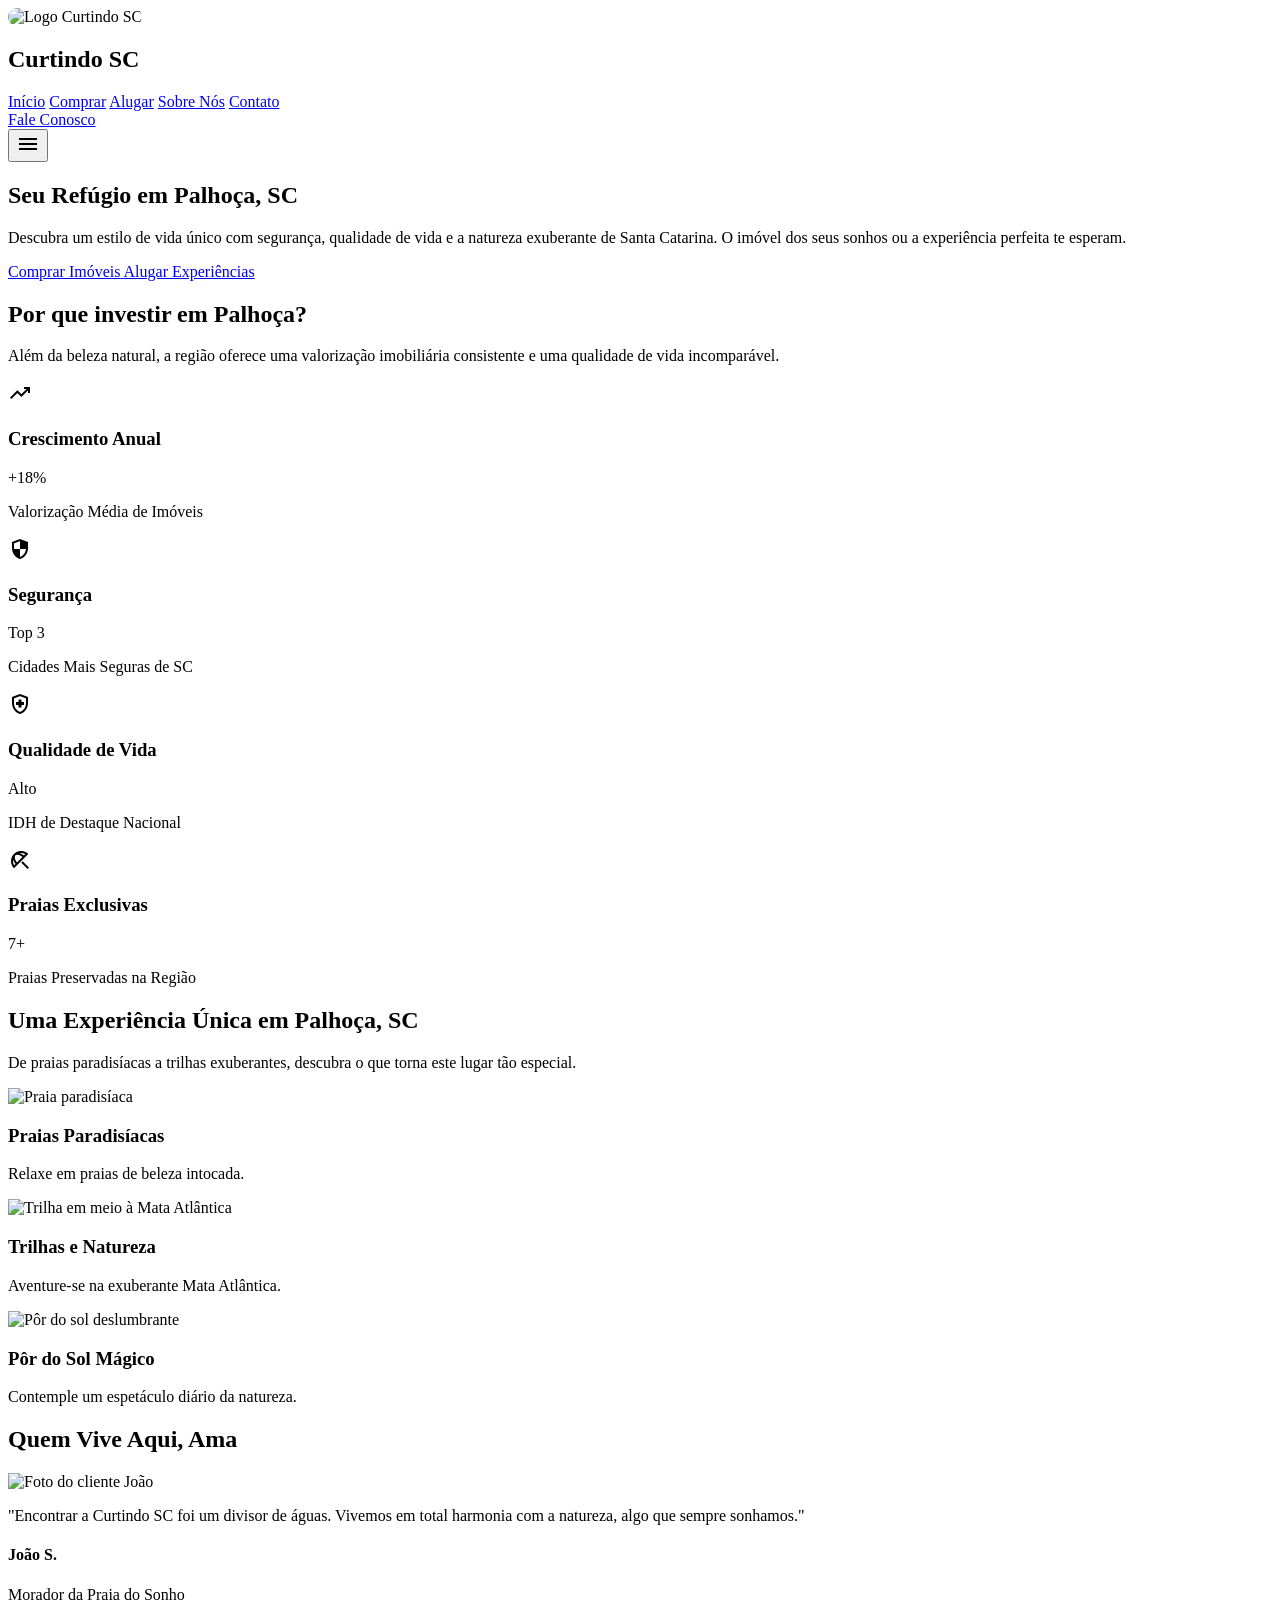
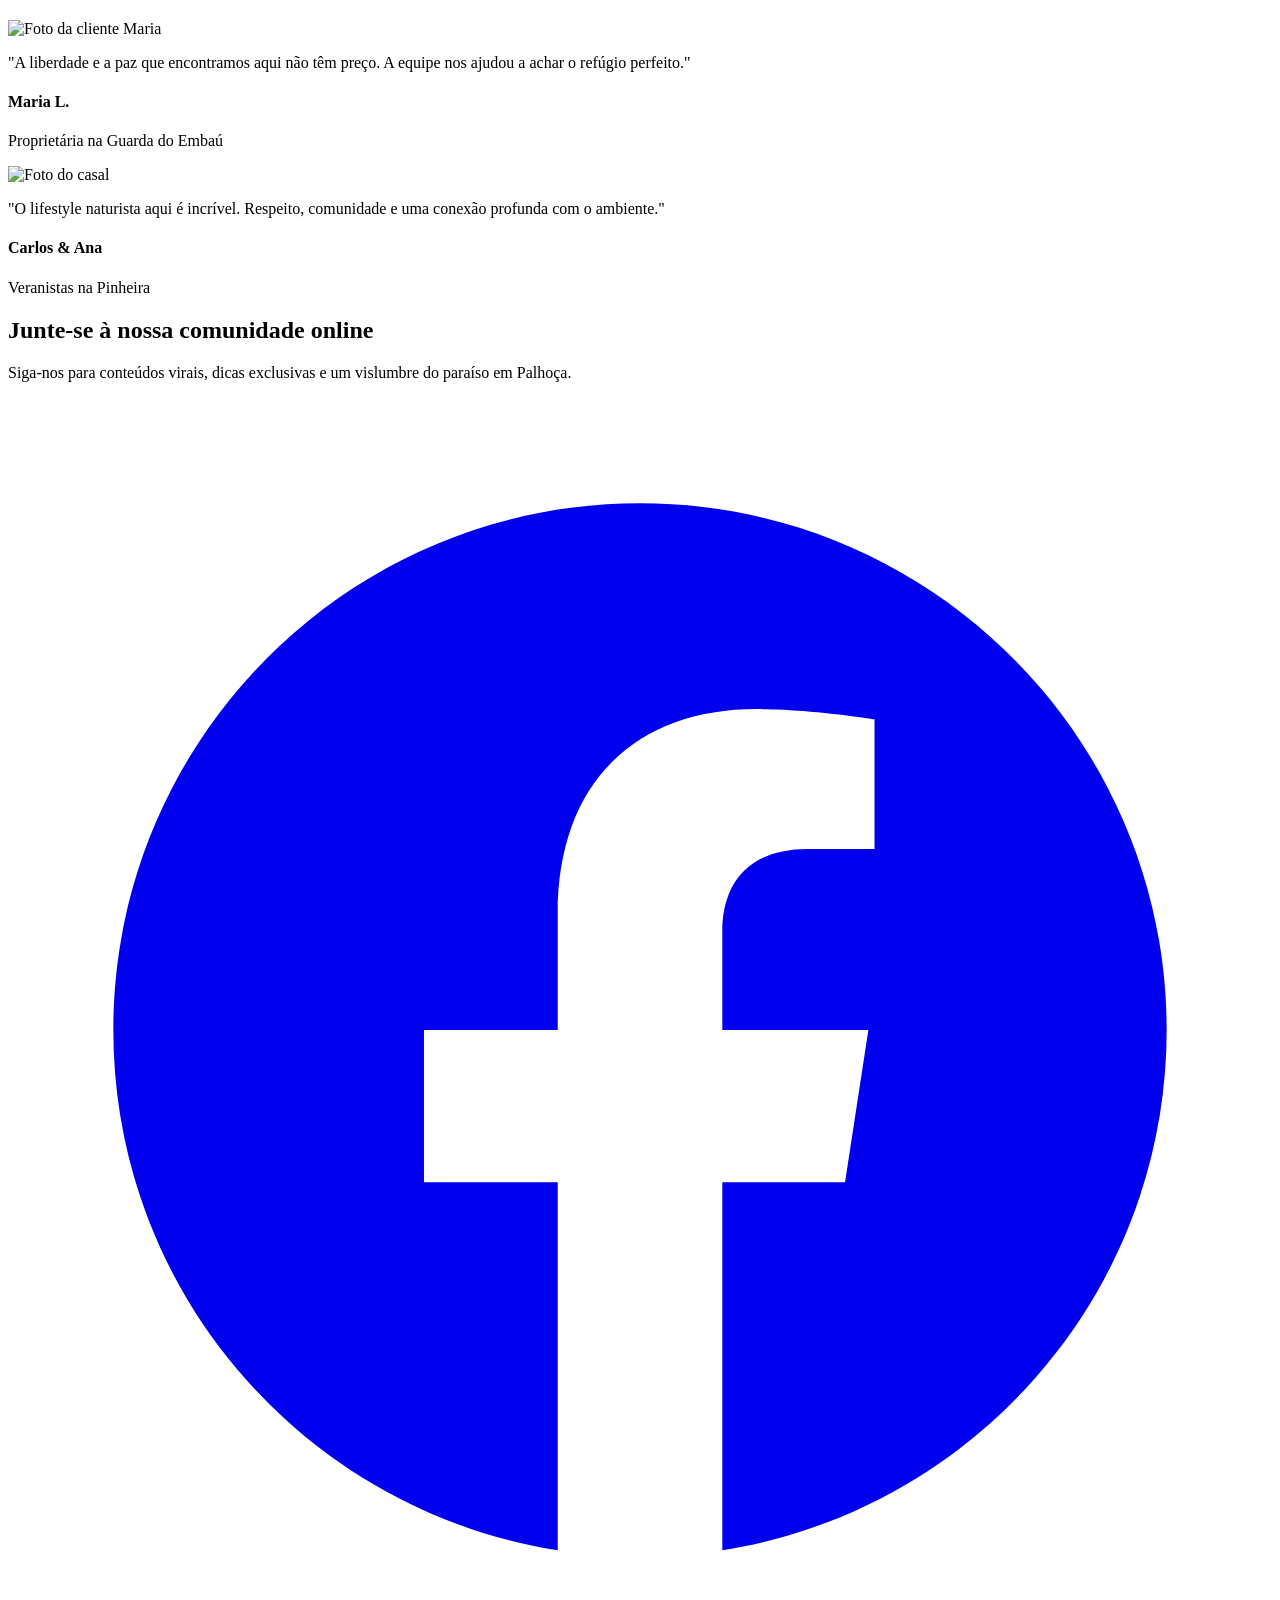
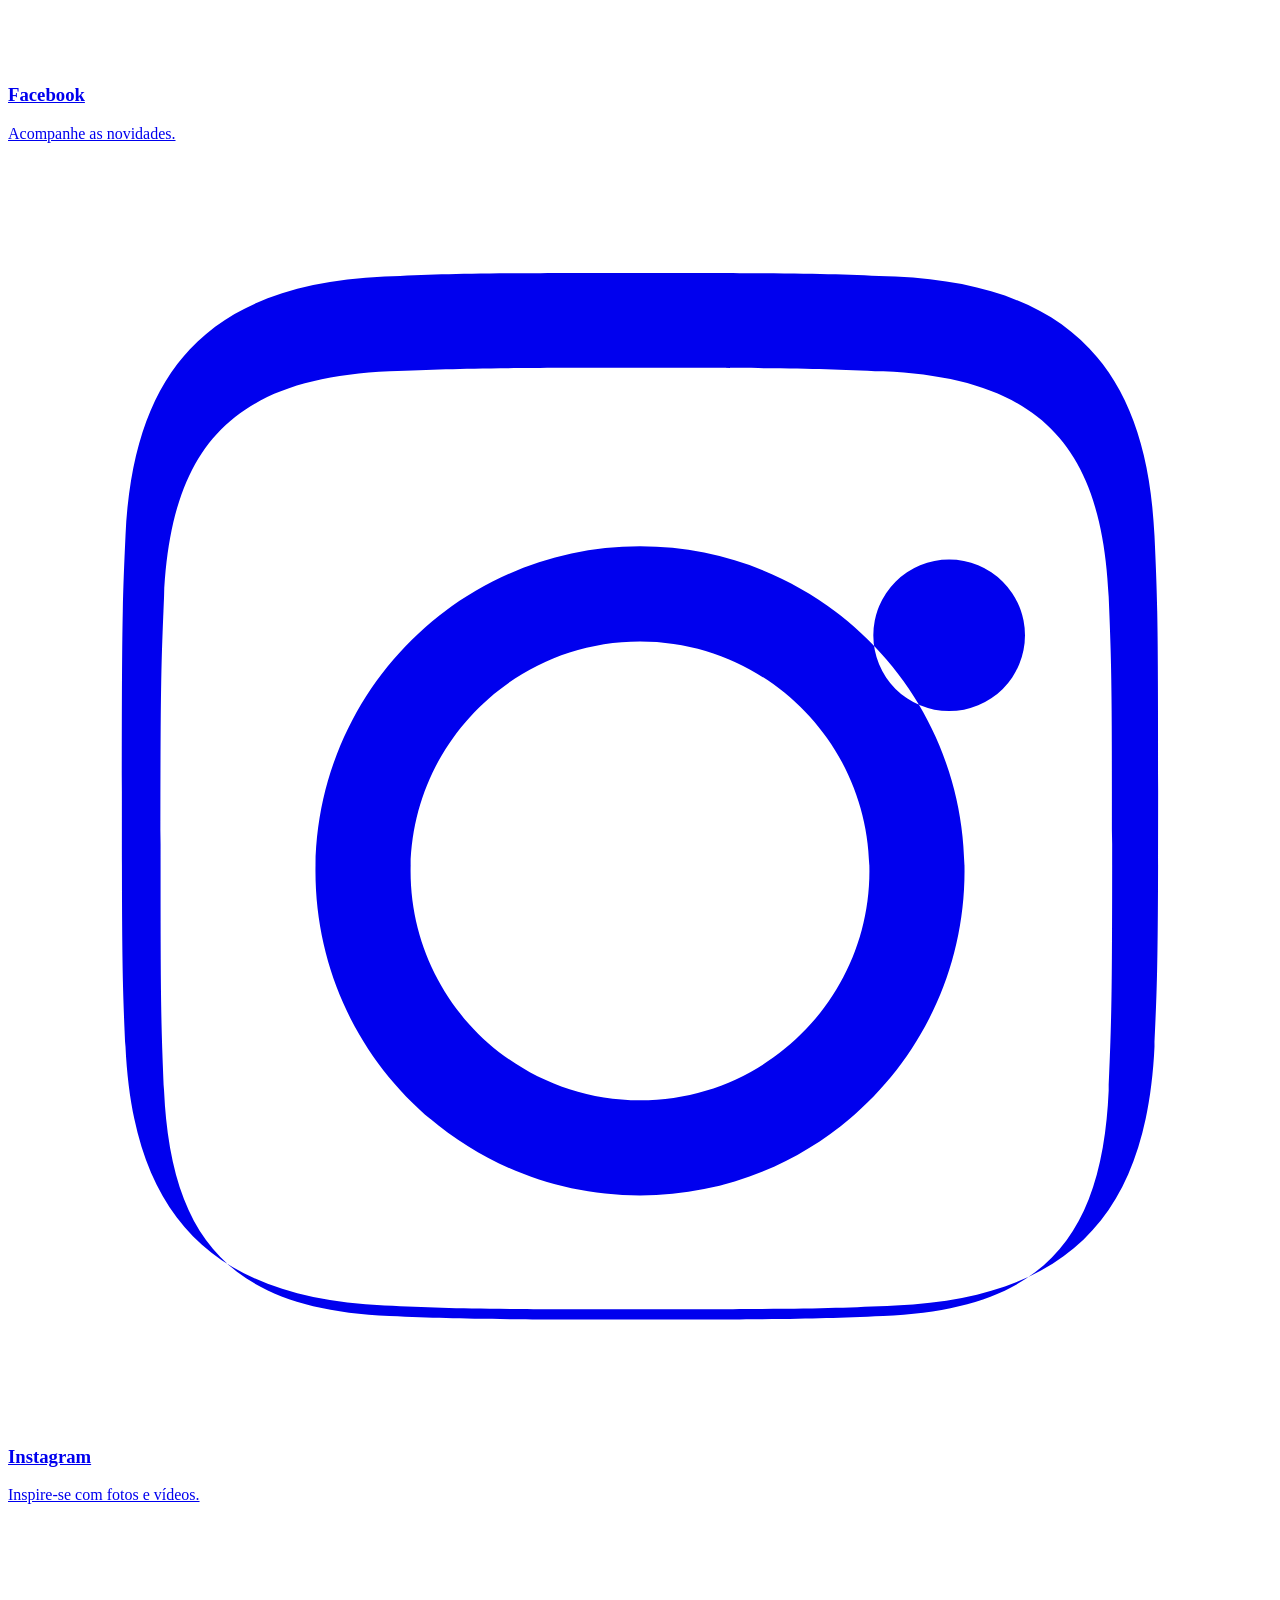
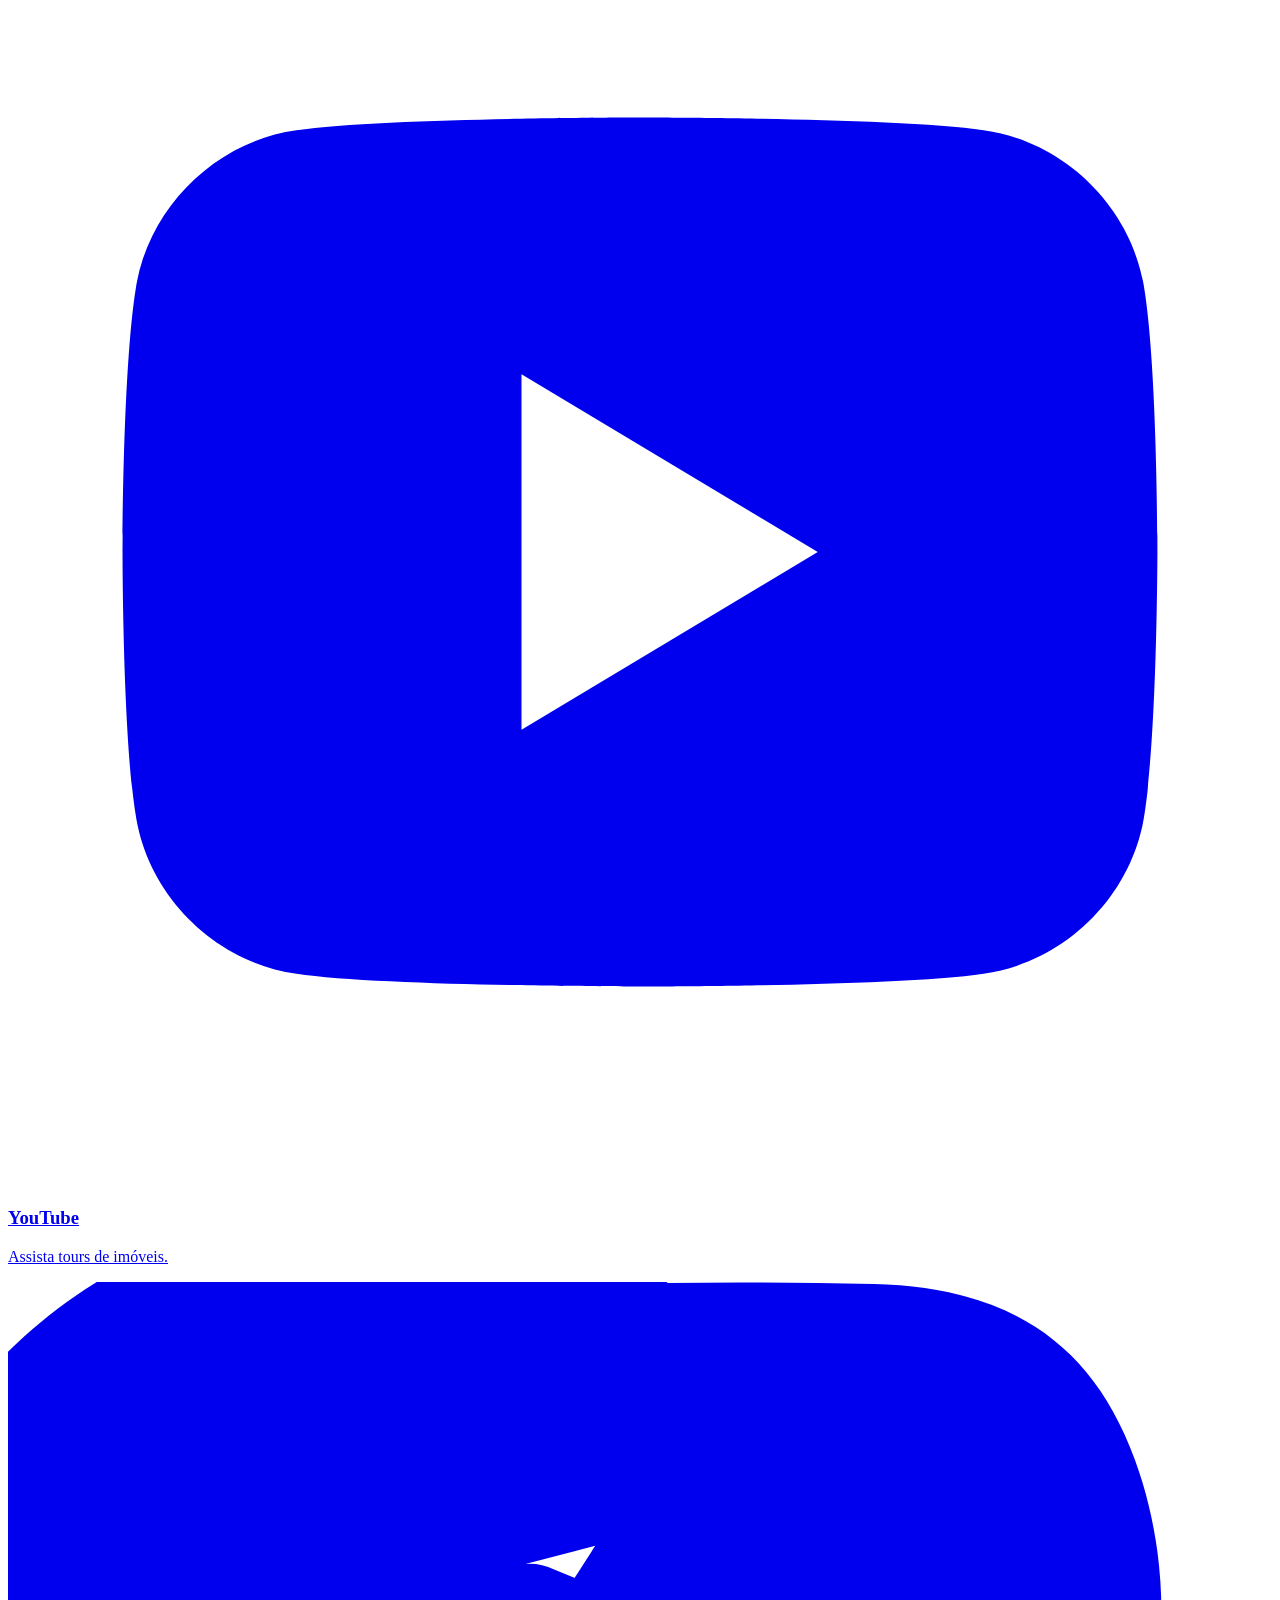
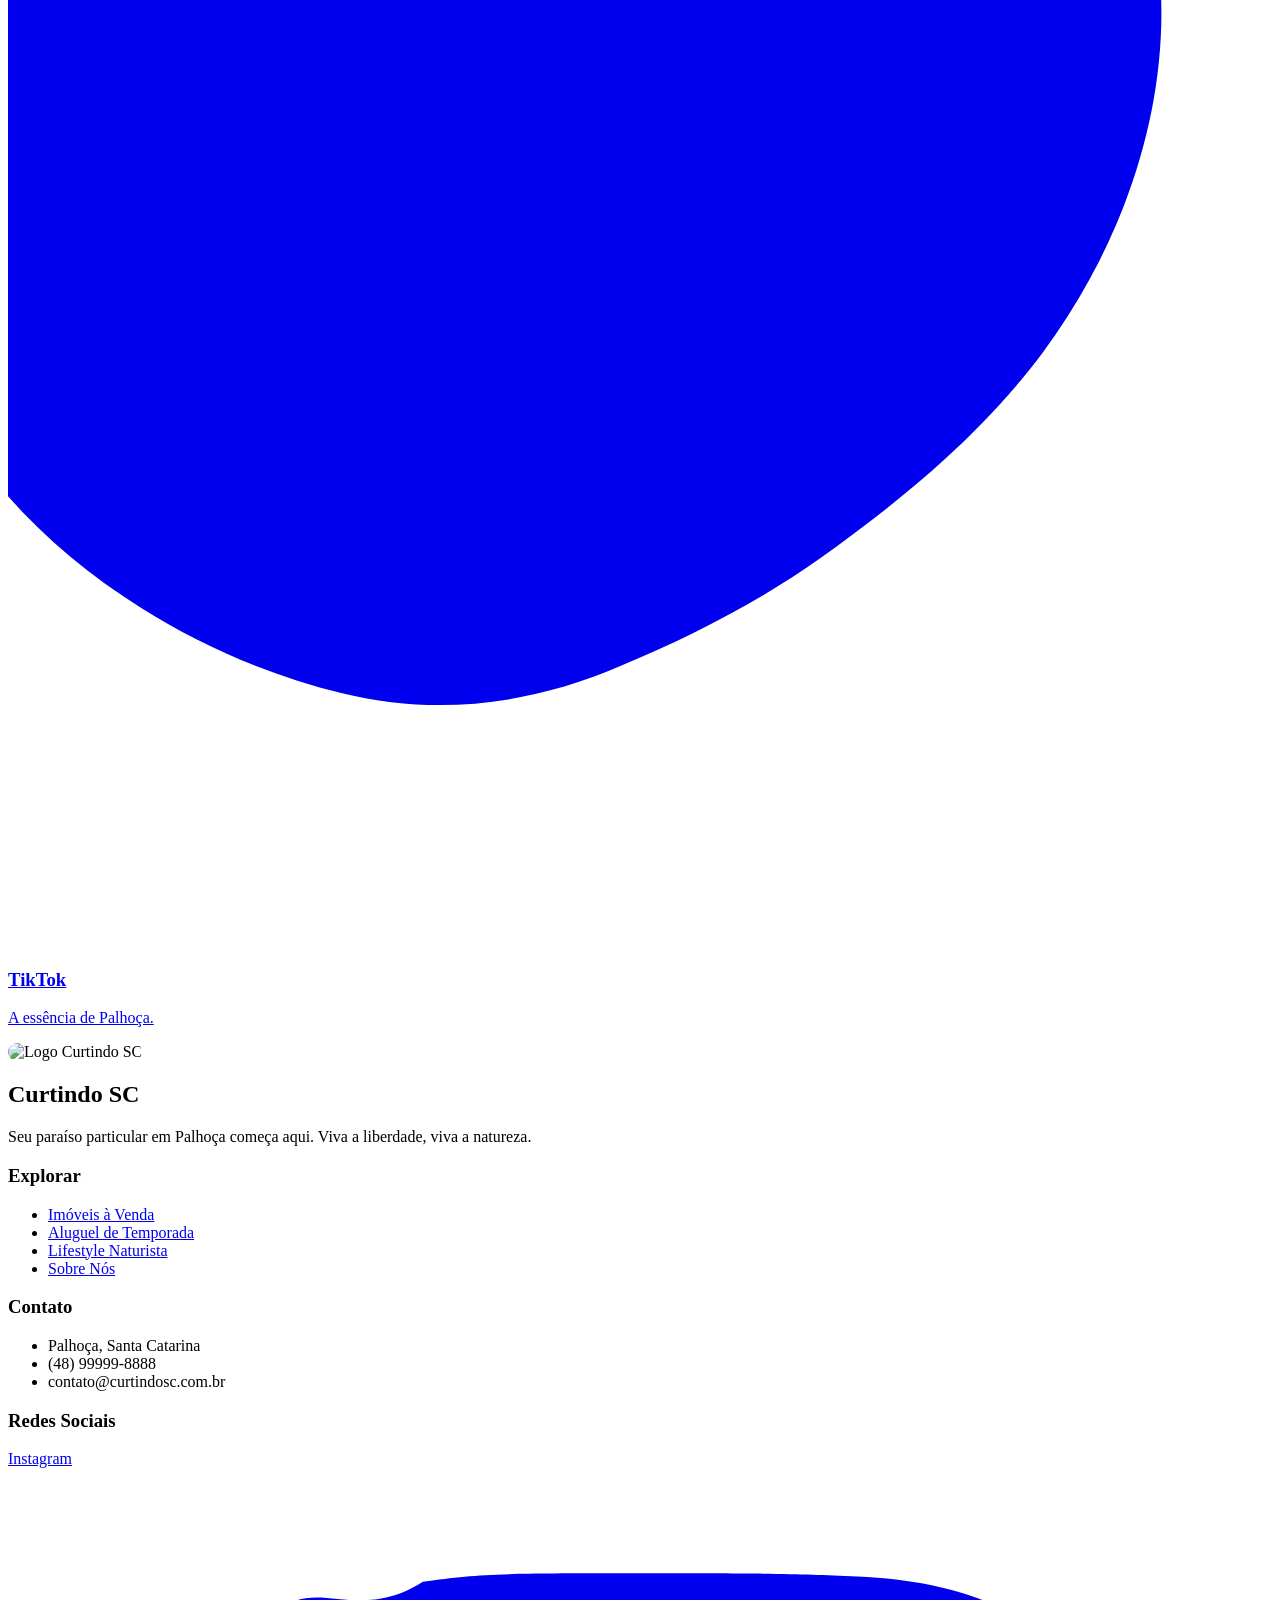
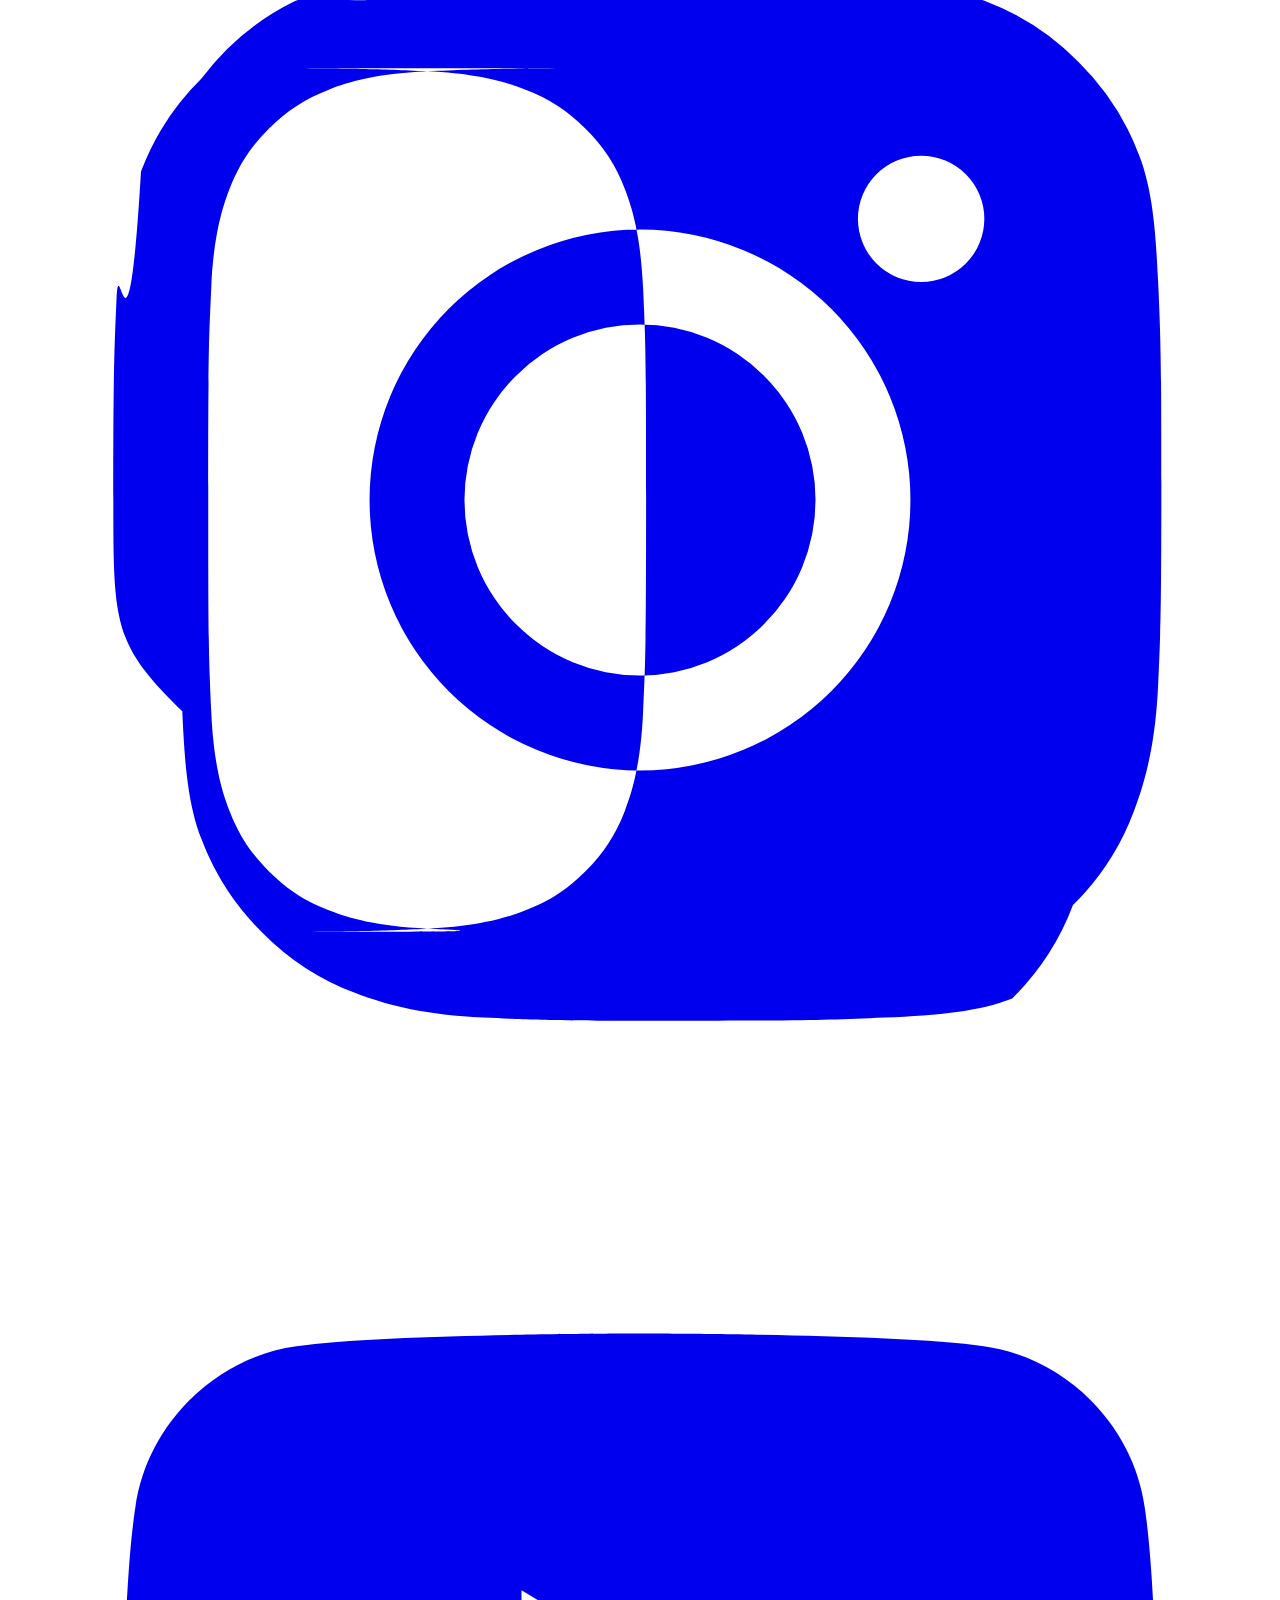
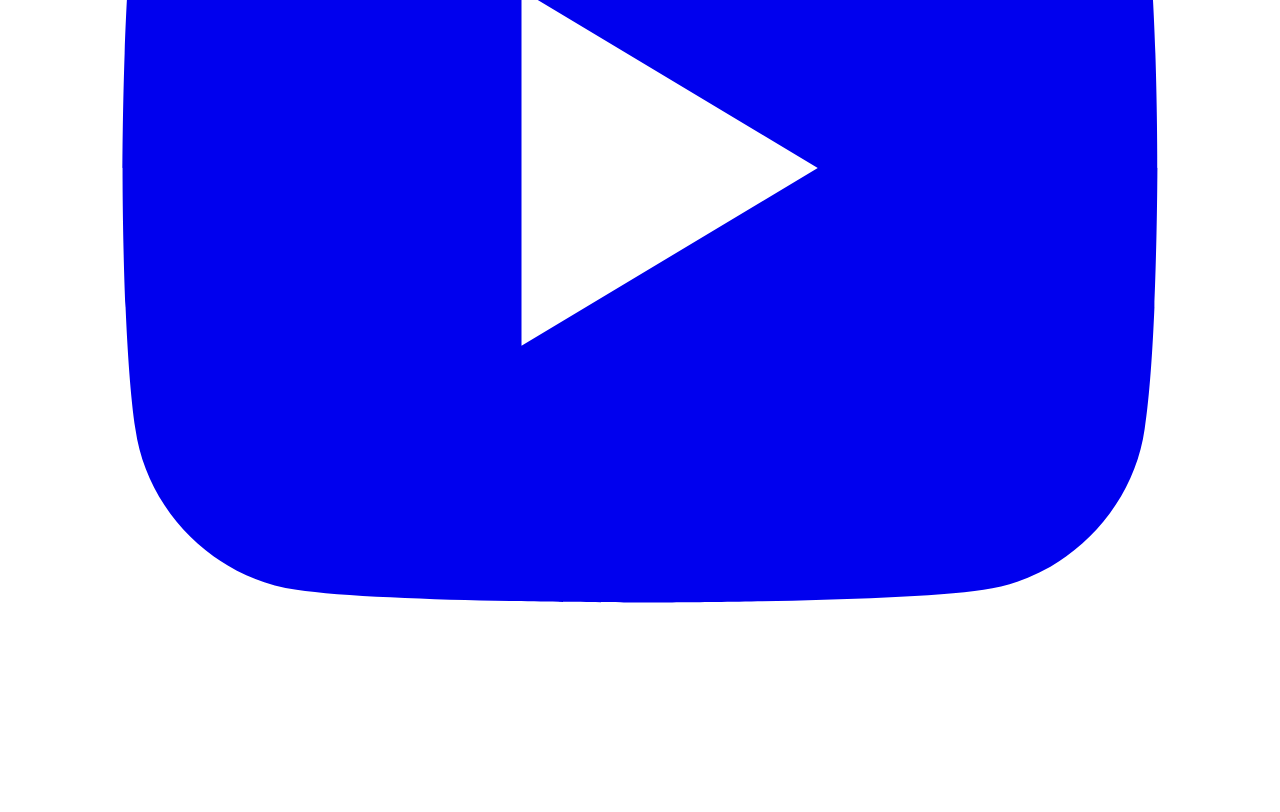
==== index.html @ 53fe6b25 "Update index.html" ====
<!DOCTYPE html>
<html class="light" lang="pt-br">
<head>
<meta charset="utf-8"/>
<meta content="width=device-width, initial-scale=1.0" name="viewport"/>
<title>Curtindo SC Imóveis: Lotes, Terrenos e Casas em Palhoça, SC</title>
<meta name="description" content="Encontre imóveis de alto valor em Palhoça, SC. Lotes e Casas na Praia do Sonho, Guarda do Embaú e Pinheira. Viva o lifestyle de Santa Catarina com segurança e alta valorização.">
<script src="https://cdn.tailwindcss.com?plugins=forms,container-queries"></script>
<link href="https://fonts.googleapis.com" rel="preconnect"/>
<link crossorigin="" href="https://fonts.gstatic.com" rel="preconnect"/>
<link href="https://fonts.googleapis.com/css2?family=Work+Sans:wght@400;500;600;700;800;900&display=swap" rel="stylesheet"/>
<link href="https://fonts.googleapis.com/css2?family=Material+Symbols+Outlined:opsz,wght,FILL,GRAD@20..48,100..700,0..1,-50..200" rel="stylesheet"/>
<script id="tailwind-config">
    tailwind.config = {
      darkMode: "class",
      theme: {
        extend: {
          colors: {
            "primary": "#1BAEBD", /* COR CIANO PADRONIZADA */
            "background-light": "#f6f7f8",
            "background-dark": "#101922",
            "secondary": "#003366", 
            "accent": "#FF7F50",
            "sand": { DEFAULT: "#f5f3f0", dark: "#e8e0d5" }
          },
          fontFamily: {
            "display": ["Work Sans"],
            "body": ["Lato", "sans-serif"]
          },
          borderRadius: {"DEFAULT": "0.5rem", "lg": "0.75rem", "xl": "1rem", "full": "9999px"},
        },
      },
    }
  </script>
<style>
    .material-symbols-outlined { font-variation-settings: 'FILL' 0, 'wght' 400, 'GRAD' 0, 'opsz' 24; }
    .logo-img { height: 40px; width: auto; border-radius: 9999px; object-fit: cover; }
    
    /* Estilo para o iframe de vídeo no Hero */
    .hero-video-container {
        position: absolute;
        top: 0; left: 0; width: 100%; height: 100%; overflow: hidden;
    }
    .hero-video-container iframe {
        width: 100%; height: 100%; min-width: 100%; min-height: 100%;
        position: absolute; top: 50%; left: 50%; transform: translate(-50%, -50%);
        pointer-events: none; /* Impede interação com o vídeo de fundo */
    }
</style>
</head>
<body class="bg-background-light dark:bg-background-dark font-display text-gray-800 dark:text-gray-200">
<div class="relative flex min-h-screen w-full flex-col group/design-root overflow-x-hidden">
<div class="layout-container flex h-full grow flex-col">

<header class="sticky top-0 z-50 w-full bg-background-light/80 dark:bg-background-dark/80 backdrop-blur-sm border-b border-gray-200 dark:border-gray-800">
    <div class="max-w-7xl mx-auto px-4 sm:px-6 lg:px-8">
        <div class="flex items-center justify-between whitespace-nowrap h-16">
            <div class="flex items-center gap-4 text-gray-800 dark:text-gray-100">
                <img src="https://media.bio.site/sites/15fc0509-6c95-4782-9a79-fe69fe78ce69/ynmDRuF5gGpEBfxkyNUumk.png" alt="Logo Curtindo SC" class="logo-img">
                <h2 class="text-xl font-bold leading-tight tracking-[-0.015em] text-gray-900 dark:text-white">Curtindo SC</h2>
            </div>
            <div class="hidden md:flex flex-1 justify-end gap-8">
                <nav class="flex items-center gap-9">
                    <a class="font-display text-sm font-bold leading-normal text-primary" href="index.html">Início</a>
                    
                    <a class="text-gray-600 dark:text-gray-300 hover:text-primary dark:hover:text-primary text-sm font-medium leading-normal transition-colors" href="imoveis_venda.html">Comprar</a>
                    <a class="text-gray-600 dark:text-gray-300 hover:text-primary dark:hover:text-primary text-sm font-medium leading-normal transition-colors" href="imoveis_aluguel.html">Alugar</a>
                    
                    <a class="text-gray-600 dark:text-gray-300 hover:text-primary dark:hover:text-primary text-sm font-medium leading-normal transition-colors" href="sobre_nos.html">Sobre Nós</a>
                    <a class="text-gray-600 dark:text-gray-300 hover:text-primary dark:hover:text-primary text-sm font-medium leading-normal transition-colors" href="contato.html">Contato</a>
                </nav>
                <a class="flex min-w-[84px] max-w-[480px] cursor-pointer items-center justify-center overflow-hidden rounded-lg h-10 px-4 bg-primary text-white text-sm font-bold leading-normal tracking-[0.015em] hover:bg-primary/90 transition-colors" href="https://wa.me/5548999998888" target="_blank">
                    <span class="truncate">Fale Conosco</span>
                </a>
            </div>
            <button class="md:hidden text-gray-800 dark:text-gray-100">
                <span class="material-symbols-outlined text-2xl">menu</span>
            </button>
        </div>
    </div>
</header>

<main class="flex-1">
    <section class="relative h-[60vh] md:h-[80vh] w-full overflow-hidden">
        <div class="hero-video-container">
             <iframe src="https://www.youtube.com/embed/eOUHyz-mXKU?autoplay=1&mute=1&loop=1&playlist=eOUHyz-mXKU&controls=0&modestbranding=1&showinfo=0&rel=0&iv_load_policy=3" 
                title="Vídeo de fundo - Praia de Palhoça" 
                frameborder="0" 
                allow="autoplay; encrypted-media; gyroscope;" 
                allowfullscreen>
            </iframe>
        </div>
        
        <div class="absolute inset-0 bg-black/50"></div>
        <div class="relative z-10 flex flex-col items-center justify-center h-full text-center text-white px-4">
            <h1 class="text-4xl md:text-6xl font-black leading-tight tracking-tight drop-shadow-lg">Seu Refúgio em Palhoça, SC</h1>
            <p class="mt-4 max-w-2xl text-lg md:text-xl font-light drop-shadow-md">Descubra um estilo de vida único com segurança, qualidade de vida e a natureza exuberante de Santa Catarina. O imóvel dos seus sonhos ou a experiência perfeita te esperam.</p>
            <div class="mt-8 flex flex-col sm:flex-row gap-4">
                <a class="flex min-w-[84px] max-w-[480px] cursor-pointer items-center justify-center overflow-hidden rounded-lg h-12 px-6 bg-primary text-white text-base font-bold leading-normal tracking-[0.015em] hover:bg-primary/90 transition-colors shadow-lg" href="imoveis_venda.html">
                    <span class="truncate">Comprar Imóveis</span>
                </a>
                <a class="flex min-w-[84px] max-w-[480px] cursor-pointer items-center justify-center overflow-hidden rounded-lg h-12 px-6 bg-white/20 text-white text-base font-bold leading-normal tracking-[0.015em] backdrop-blur-sm border border-white/30 hover:bg-white/30 transition-colors shadow-lg" href="imoveis_aluguel.html">
                    <span class="truncate">Alugar Experiências</span>
                </a>
            </div>
        </div>
    </section>

    <section class="w-full bg-white dark:bg-gray-800 py-12 lg:py-20">
        <div class="max-w-7xl mx-auto px-4 sm:px-6 lg:px-8">
            <div class="text-center">
                <h2 class="text-3xl font-bold tracking-tight text-gray-900 dark:text-white sm:text-4xl">Por que investir em Palhoça?</h2>
                <p class="mt-4 max-w-3xl mx-auto text-lg leading-8 text-gray-600 dark:text-gray-300">Além da beleza natural, a região oferece uma valorização imobiliária consistente e uma qualidade de vida incomparável.</p>
            </div>
            <div class="mt-12 grid grid-cols-1 md:grid-cols-2 lg:grid-cols-4 gap-8">
                <div class="flex flex-col items-center text-center p-6 bg-background-light dark:bg-background-dark rounded-xl shadow-lg border-b-4 border-primary">
                    <span class="material-symbols-outlined text-5xl text-primary mb-4">trending_up</span>
                    <h3 class="text-xl font-bold text-gray-900 dark:text-white">Crescimento Anual</h3>
                    <p class="mt-2 text-3xl font-black text-primary">+18%</p>
                    <p class="mt-1 text-gray-600 dark:text-gray-300 text-sm">Valorização Média de Imóveis</p>
                </div>
                <div class="flex flex-col items-center text-center p-6 bg-background-light dark:bg-background-dark rounded-xl shadow-lg border-b-4 border-primary">
                    <span class="material-symbols-outlined text-5xl text-primary mb-4">security</span>
                    <h3 class="text-xl font-bold text-gray-900 dark:text-white">Segurança</h3>
                    <p class="mt-2 text-3xl font-black text-primary">Top 3</p>
                    <p class="mt-1 text-gray-600 dark:text-gray-300 text-sm">Cidades Mais Seguras de SC</p>
                </div>
                <div class="flex flex-col items-center text-center p-6 bg-background-light dark:bg-background-dark rounded-xl shadow-lg border-b-4 border-primary">
                    <span class="material-symbols-outlined text-5xl text-primary mb-4">health_and_safety</span>
                    <h3 class="text-xl font-bold text-gray-900 dark:text-white">Qualidade de Vida</h3>
                    <p class="mt-2 text-3xl font-black text-primary">Alto</p>
                    <p class="mt-1 text-gray-600 dark:text-gray-300 text-sm">IDH de Destaque Nacional</p>
                </div>
                <div class="flex flex-col items-center text-center p-6 bg-background-light dark:bg-background-dark rounded-xl shadow-lg border-b-4 border-primary">
                    <span class="material-symbols-outlined text-5xl text-primary mb-4">beach_access</span>
                    <h3 class="text-xl font-bold text-gray-900 dark:text-white">Praias Exclusivas</h3>
                    <p class="mt-2 text-3xl font-black text-primary">7+</p>
                    <p class="mt-1 text-gray-600 dark:text-gray-300 text-sm">Praias Preservadas na Região</p>
                </div>
            </div>
        </div>
    </section>

    <section class="w-full max-w-7xl mx-auto py-12 lg:py-20 px-4 sm:px-6 lg:px-8">
        <h2 class="text-gray-900 dark:text-white text-3xl font-bold leading-tight tracking-[-0.015em] text-center">Uma Experiência Única em Palhoça, SC</h2>
        <p class="mt-4 max-w-3xl mx-auto text-center text-gray-600 dark:text-gray-300 text-lg">De praias paradisíacas a trilhas exuberantes, descubra o que torna este lugar tão especial.</p>
        <div class="mt-12 grid grid-cols-1 md:grid-cols-2 lg:grid-cols-3 gap-6">
            <div class="group relative overflow-hidden rounded-xl shadow-lg cursor-pointer">
                <img alt="Praia paradisíaca" class="h-80 w-full object-cover transition-transform duration-500 group-hover:scale-110" src="https://belaturismo.com/wp-content/uploads/2016/07/guarda.jpg"/>
                <div class="absolute inset-0 bg-gradient-to-t from-black/70 to-transparent"></div>
                <div class="absolute bottom-0 left-0 p-6">
                    <h3 class="text-2xl font-bold text-white">Praias Paradisíacas</h3>
                    <p class="mt-1 text-white/90">Relaxe em praias de beleza intocada.</p>
                </div>
            </div>
            <div class="group relative overflow-hidden rounded-xl shadow-lg cursor-pointer">
                <img alt="Trilha em meio à Mata Atlântica" class="h-80 w-full object-cover transition-transform duration-500 group-hover:scale-110" src="https://tripulantestravel.com/wp-content/uploads/2019/03/DSC0509-1024x682.jpg"/>
                <div class="absolute inset-0 bg-gradient-to-t from-black/70 to-transparent"></div>
                <div class="absolute bottom-0 left-0 p-6">
                    <h3 class="text-2xl font-bold text-white">Trilhas e Natureza</h3>
                    <p class="mt-1 text-white/90">Aventure-se na exuberante Mata Atlântica.</p>
                </div>
            </div>
            <div class="group relative overflow-hidden rounded-xl shadow-lg cursor-pointer">
                <img alt="Pôr do sol deslumbrante" class="h-80 w-full object-cover transition-transform duration-500 group-hover:scale-110" src="https://www.guiaviagensbrasil.com/imagens/barcos-praia-guarda-do-embau-palhoca-sc.jpg"/>
                <div class="absolute inset-0 bg-gradient-to-t from-black/70 to-transparent"></div>
                <div class="absolute bottom-0 left-0 p-6">
                    <h3 class="text-2xl font-bold text-white">Pôr do Sol Mágico</h3>
                    <p class="mt-1 text-white/90">Contemple um espetáculo diário da natureza.</p>
                </div>
            </div>
        </div>
    </section>

    <section class="w-full bg-background-light dark:bg-background-dark py-12 lg:py-20">
        <div class="max-w-7xl mx-auto px-4 sm:px-6 lg:px-8">
            <h2 class="text-gray-900 dark:text-white text-3xl font-bold text-center mb-12">Quem Vive Aqui, Ama</h2>
            <div class="grid grid-cols-1 md:grid-cols-2 lg:grid-cols-3 gap-8">
                <div class="flex flex-col items-center text-center p-6 bg-white dark:bg-gray-800 rounded-xl shadow-sm hover:shadow-md transition-shadow">
                    <img alt="Foto do cliente João" class="h-20 w-20 rounded-full object-cover mb-4 ring-2 ring-primary" src="https://randomuser.me/api/portraits/men/32.jpg"/>
                    <p class="text-gray-600 dark:text-gray-300 italic mb-4">"Encontrar a Curtindo SC foi um divisor de águas. Vivemos em total harmonia com a natureza, algo que sempre sonhamos."</p>
                    <h4 class="font-bold text-gray-800 dark:text-gray-100">João S.</h4>
                    <p class="text-sm text-gray-500 dark:text-gray-400">Morador da Praia do Sonho</p>
                </div>
                <div class="flex flex-col items-center text-center p-6 bg-white dark:bg-gray-800 rounded-xl shadow-sm hover:shadow-md transition-shadow">
                    <img alt="Foto da cliente Maria" class="h-20 w-20 rounded-full object-cover mb-4 ring-2 ring-primary" src="https://randomuser.me/api/portraits/women/44.jpg"/>
                    <p class="text-gray-600 dark:text-gray-300 italic mb-4">"A liberdade e a paz que encontramos aqui não têm preço. A equipe nos ajudou a achar o refúgio perfeito."</p>
                    <h4 class="font-bold text-gray-800 dark:text-gray-100">Maria L.</h4>
                    <p class="text-sm text-gray-500 dark:text-gray-400">Proprietária na Guarda do Embaú</p>
                </div>
                <div class="flex flex-col items-center text-center p-6 bg-white dark:bg-gray-800 rounded-xl shadow-sm hover:shadow-md transition-shadow">
                    <img alt="Foto do casal" class="h-20 w-20 rounded-full object-cover mb-4 ring-2 ring-primary" src="https://randomuser.me/api/portraits/men/62.jpg"/>
                    <p class="text-gray-600 dark:text-gray-300 italic mb-4">"O lifestyle naturista aqui é incrível. Respeito, comunidade e uma conexão profunda com o ambiente."</p>
                    <h4 class="font-bold text-gray-800 dark:text-gray-100">Carlos & Ana</h4>
                    <p class="text-sm text-gray-500 dark:text-gray-400">Veranistas na Pinheira</p>
                </div>
            </div>
        </div>
    </section>

    <section class="w-full bg-white dark:bg-gray-800 py-12 lg:py-20">
        <div class="max-w-7xl mx-auto px-4 sm:px-6 lg:px-8">
            <div class="text-center">
                <h2 class="text-3xl font-bold tracking-tight text-gray-900 dark:text-white sm:text-4xl">Junte-se à nossa comunidade online</h2>
                <p class="mt-4 max-w-2xl mx-auto text-lg leading-8 text-gray-600 dark:text-gray-300">Siga-nos para conteúdos virais, dicas exclusivas e um vislumbre do paraíso em Palhoça.</p>
            </div>
            <div class="mt-12 grid grid-cols-1 gap-8 sm:grid-cols-2 lg:grid-cols-4">
                <a class="group flex flex-col items-center text-center p-6 bg-background-light dark:bg-background-dark rounded-xl shadow-md hover:shadow-xl transition-shadow duration-300" href="https://www.facebook.com/curtindosc" target="_blank">
                    <svg class="h-10 w-10 text-blue-600" fill="currentColor" viewBox="0 0 24 24"><path d="M22 12c0-5.523-4.477-10-10-10S2 6.477 2 12c0 4.991 3.657 9.128 8.438 9.878v-6.987h-2.54V12h2.54V9.797c0-2.506 1.492-3.89 3.777-3.89 1.094 0 2.238.195 2.238.195v2.46h-1.26c-1.243 0-1.63.771-1.63 1.562V12h2.773l-.443 2.89h-2.33v6.988C18.343 21.128 22 16.991 22 12z"></path></svg>
                    <h3 class="mt-4 text-lg font-semibold text-gray-900 dark:text-white">Facebook</h3>
                    <p class="mt-1 text-sm text-gray-500 dark:text-gray-400">Acompanhe as novidades.</p>
                </a>
                <a class="group flex flex-col items-center text-center p-6 bg-background-light dark:bg-background-dark rounded-xl shadow-md hover:shadow-xl transition-shadow duration-300" href="https://www.instagram.com/curtindoscoficial" target="_blank">
                    <svg class="h-10 w-10 text-[#E1306C]" fill="currentColor" viewBox="0 0 24 24"><path d="M12 2.163c3.204 0 3.584.012 4.85.07 3.252.148 4.771 1.691 4.919 4.919.058 1.265.069 1.645.069 4.85s-.011 3.584-.069 4.85c-.149 3.225-1.664 4.771-4.919 4.919-1.266.058-1.644.07-4.85.07s-3.584-.012-4.85-.07c-3.252-.148-4.771-1.691-4.919-4.919-.058-1.265-.069-1.645-.069-4.85s.011-3.584.069-4.85c.149-3.225 1.664-4.771 4.919-4.919C8.416 2.175 8.796 2.163 12 2.163zm0 1.802C8.843 3.965 8.548 3.977 7.243 4.032c-2.92.13-4.148 1.358-4.28 4.28-.054 1.305-.066 1.601-.066 4.688s.012 3.383.066 4.688c.132 2.922 1.36 4.15 4.28 4.28 1.305.054 1.601.066 4.688.066s3.383-.012 4.688-.066c2.922-.13 4.15-1.358 4.28-4.28.054-1.305.066-1.601.066-4.688s-.012-3.383-.066-4.688c-.13-2.922-1.358-4.15-4.28-4.28-1.305-.055-1.601-.067-4.688-.067zm0 3.39c-3.41 0-6.162 2.752-6.162 6.162s2.752 6.162 6.162 6.162 6.162-2.752 6.162-6.162-2.752-6.162-6.162-6.162zm0 10.518c-2.404 0-4.356-1.952-4.356-4.356s1.952-4.356 4.356-4.356 4.356 1.952 4.356 4.356-1.952 4.356-4.356 4.356zm4.43-8.83a1.44 1.44 0 1 1 2.88 0 1.44 1.44 0 0 1-2.88 0z"></path></svg>
                    <h3 class="mt-4 text-lg font-semibold text-gray-900 dark:text-white">Instagram</h3>
                    <p class="mt-1 text-sm text-gray-500 dark:text-gray-400">Inspire-se com fotos e vídeos.</p>
                </a>
                <a class="group flex flex-col items-center text-center p-6 bg-background-light dark:bg-background-dark rounded-xl shadow-md hover:shadow-xl transition-shadow duration-300" href="https://www.youtube.com/@curtindoscoficial" target="_blank">
                    <svg class="h-10 w-10 text-red-600" fill="currentColor" viewBox="0 0 24 24"><path d="M21.582 7.042c-.218-1.554-1.503-2.835-3.058-3.05C16.94 3.75 12 3.75 12 3.75s-4.94 0-6.524.242C3.922 4.207 2.637 5.488 2.419 7.042 2.175 8.625 2.175 12 2.175 12s0 3.375.244 4.958c.218 1.554 1.503 2.835 3.058 3.05C7.06 20.25 12 20.25 12 20.25s4.94 0 6.524-.242c1.555-.215 2.84-1.496 3.058-3.05C21.825 15.375 21.825 12 21.825 12s0-3.375-.243-4.958zM9.75 15.375V8.625l5.625 3.375-5.625 3.375z"></path></svg>
                    <h3 class="mt-4 text-lg font-semibold text-gray-900 dark:text-white">YouTube</h3>
                    <p class="mt-1 text-sm text-gray-500 dark:text-gray-400">Assista tours de imóveis.</p>
                </a>
                <a class="group flex flex-col items-center text-center p-6 bg-background-light dark:bg-background-dark rounded-xl shadow-md hover:shadow-xl transition-shadow duration-300" href="https://www.tiktok.com/@curtindosc" target="_blank">
                    <svg class="h-10 w-10 text-gray-900 dark:text-white" fill="currentColor" viewBox="0 0 24 24"><path d="M12.525.02c1.31-.02 2.61-.01 3.91.02 2.5.06 4.13 1.05 4.96 3.33 1.15 3.15.24 6.67-1.74 9.35-1.15 1.55-2.67 2.8-4.22 3.91-1.2.85-2.52 1.52-3.82 2.06-1.7.73-3.48.95-5.27.51-1.37-.33-2.65-.89-3.8-1.61-1.77-1.1-3.2-2.6-4.08-4.43-.88-1.83-1.1-3.83-1.01-5.8.08-1.7.54-3.35 1.48-4.76 1.03-1.5 2.5-2.63 4.17-3.33 1.3-.53 2.68-.8 4.08-.87 1.2-.06 2.4-.06 3.6-.05zM9.53 5.43c.27-.12.57-.1.84.03 2.27.93 4.54 1.87 6.81 2.8 1.1.45 1.83 1.3 1.83 2.44 0 1.1-.73 1.98-1.83 2.43-2.28.93-4.55 1.87-6.83 2.8-1.2.5-2.53.07-3.2-.82-.6-1.4-.4-3.23.4-4.5 1.2-1.87 2.4-3.73 3.6-5.6z"></path></svg>
                    <h3 class="mt-4 text-lg font-semibold text-gray-900 dark:text-white">TikTok</h3>
                    <p class="mt-1 text-sm text-gray-500 dark:text-gray-400">A essência de Palhoça.</p>
                </a>
            </div>
        </div>
    </section>
</main>

<footer class="bg-gray-900 dark:bg-black text-gray-300">
    <div class="max-w-7xl mx-auto py-12 px-4 sm:px-6 lg:px-8">
        <div class="grid grid-cols-2 md:grid-cols-4 gap-8">
            <div class="col-span-2 md:col-span-1">
                <div class="flex items-center gap-3">
                    <img src="https://media.bio.site/sites/15fc0509-6c95-4782-9a79-fe69fe78ce69/ynmDRuF5gGpEBfxkyNUumk.png" alt="Logo Curtindo SC" class="logo-img">
                    <h2 class="text-xl font-bold text-white">Curtindo SC</h2>
                </div>
                <p class="mt-4 text-sm text-gray-400">Seu paraíso particular em Palhoça começa aqui. Viva a liberdade, viva a natureza.</p>
            </div>
            <div>
                <h3 class="text-sm font-semibold tracking-wider uppercase text-gray-200">Explorar</h3>
                <ul class="mt-4 space-y-2">
                    <li><a class="text-base text-gray-400 hover:text-white" href="imoveis_venda.html">Imóveis à Venda</a></li>
                    <li><a class="text-base text-gray-400 hover:text-white" href="imoveis_aluguel.html">Aluguel de Temporada</a></li>
                    <li><a class="text-base text-gray-400 hover:text-white" href="sobre_nos.html">Lifestyle Naturista</a></li>
                    <li><a class="text-base text-gray-400 hover:text-white" href="sobre_nos.html">Sobre Nós</a></li>
                </ul>
            </div>
            <div>
                <h3 class="text-sm font-semibold tracking-wider uppercase text-gray-200">Contato</h3>
                <ul class="mt-4 space-y-2">
                    <li class="flex items-start gap-2 text-base text-gray-400">Palhoça, Santa Catarina</li>
                    <li class="flex items-start gap-2 text-base text-gray-400">(48) 99999-8888</li>
                    <li class="flex items-start gap-2 text-base text-gray-400">contato@curtindosc.com.br</li>
                </ul>
            </div>
            <div>
                <h3 class="text-sm font-semibold tracking-wider uppercase text-gray-200">Redes Sociais</h3>
                <div class="flex mt-4 space-x-4">
                    <a class="text-gray-400 hover:text-white" href="https://www.instagram.com/curtindoscoficial" target="_blank">
                        <span class="sr-only">Instagram</span>
                        <svg aria-hidden="true" class="h-6 w-6" fill="currentColor" viewBox="0 0 24 24"><path clip-rule="evenodd" d="M12.315 2c2.43 0 2.784.013 3.808.06 1.064.049 1.791.218 2.427.465a4.902 4.902 0 011.772 1.153 4.902 4.902 0 011.153 1.772c.247.636.316 1.363.364 2.427.048 1.067.06 1.407.06 3.808s-.012 2.741-.06 3.808c-.049 1.064-.218 1.791-.465 2.427a4.902 4.902 0 01-1.153 1.772 4.902 4.902 0 01-1.153 1.772c-.636.247-1.363.316-2.427.364-1.067.048-1.407.06-3.808.06s-2.741-.012-3.808-.06c-1.064-.049-1.791-.218-2.427-.465a4.902 4.902 0 01-1.772-1.153 4.902 4.902 0 01-1.153-1.772c-.247-.636-.316-1.363-.364-2.427C2.013 14.741 2 14.4 2 12s.013-2.741.06-3.808c.049-1.064.218 1.791.465-2.427a4.902 4.902 0 011.153-1.772A4.902 4.902 0 015.45 2.525c.636-.247 1.363.316 2.427-.364C8.901 2.013 9.256 2 11.685 2h.63zm-.081 1.802h-.468c-2.456 0-2.784.011-3.807.058-.975.045-1.504.207-1.857.344-.467.182-.8.398-1.15.748-.35.35-.566.683-.748 1.15-.137.353-.3.882-.344 1.857-.047 1.023-.058 1.351-.058 3.807v.468c0 2.456.011 2.784.058 3.807.045.975.207 1.504.344 1.857.182.466.399.8.748 1.15.35.35.683.566 1.15.748.353.137.882.3 1.857.344 1.054.048 1.37.058-4.041.058h.08c2.597 0 2.917-.01 3.96-.058.976-.045 1.505-.207 1.858-.344.466-.182.8-.398 1.15-.748.35-.35.566-.683.748-1.15.137-.353.3-.882.344-1.857.048-1.055.058-1.37.058-4.041v-.08c0-2.597-.01-2.917-.058-3.96-.045-.976-.207-1.505-.344-1.858a3.097 3.097 0 00-.748-1.15 3.098 3.098 0 00-1.15-.748c-.353-.137-.882-.3-1.857-.344-1.023-.047-1.351-.058-3.807-.058zM12 6.865a5.135 5.135 0 110 10.27 5.135 5.135 0 010-10.27zm0 1.802a3.333 3.333 0 100 6.666 3.333 3.333 0 000-6.666zm5.338-3.205a1.2 1.2 0 110 2.4 1.2 1.2 0 010-2.4z" fill-rule="evenodd"></path></svg>
                </a>
                <a class="group flex flex-col items-center text-center p-6 bg-background-light dark:bg-background-dark rounded-xl shadow-md hover:shadow-xl transition-shadow duration-300" href="https://www.youtube.com/@curtindoscoficial" target="_blank">
                    <svg class="h-10 w-10 text-red-600" fill="currentColor" viewBox="0 0 24 24"><path d="M21.582 7.042c-.218-1.554-1.503-2.835-3.058-3.05C16.94 3.75 12 3.75 12 3.75s-4.94 0-6.524.242C3.922 4.207 2.637 5.488 2.419 7.042 2.175 8.625 2.175 12 2.175 12s0 3.375.244 4.958c.218 1.554 1.503 2.835 3.058 3.05C7.06 20.25 12 20.25 12 20.25s4.94 0 6.524-.242c1.555-.215 2.84-1.496 3.058-3.05C21.825 15.375 21.825 12 21.825 12s0-3.375-.243-4.958zM9.75 15.375V8.625l5.625 3.375-5.625 3.375z"></path></svg>
                </a>
            </div>
        </div>
    </div>
</footer>

</div>
</div>

</body>
</html>
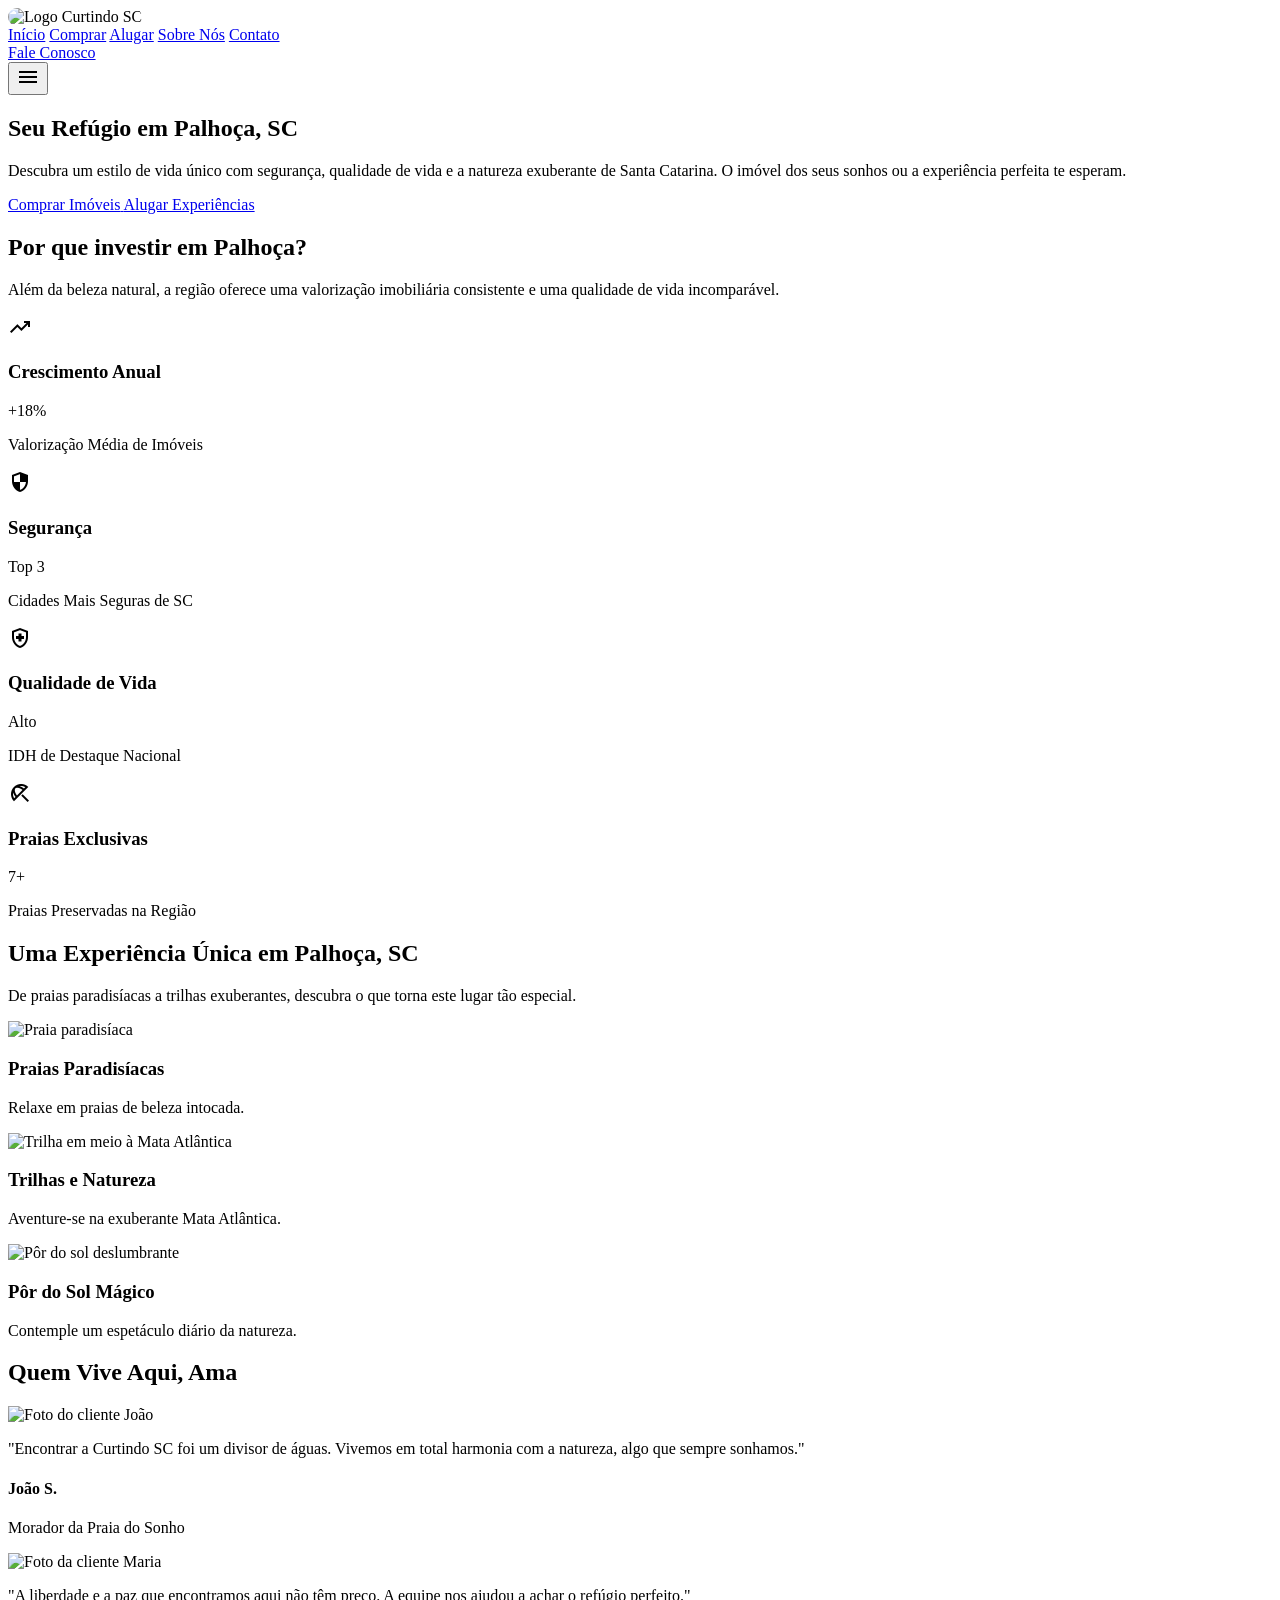
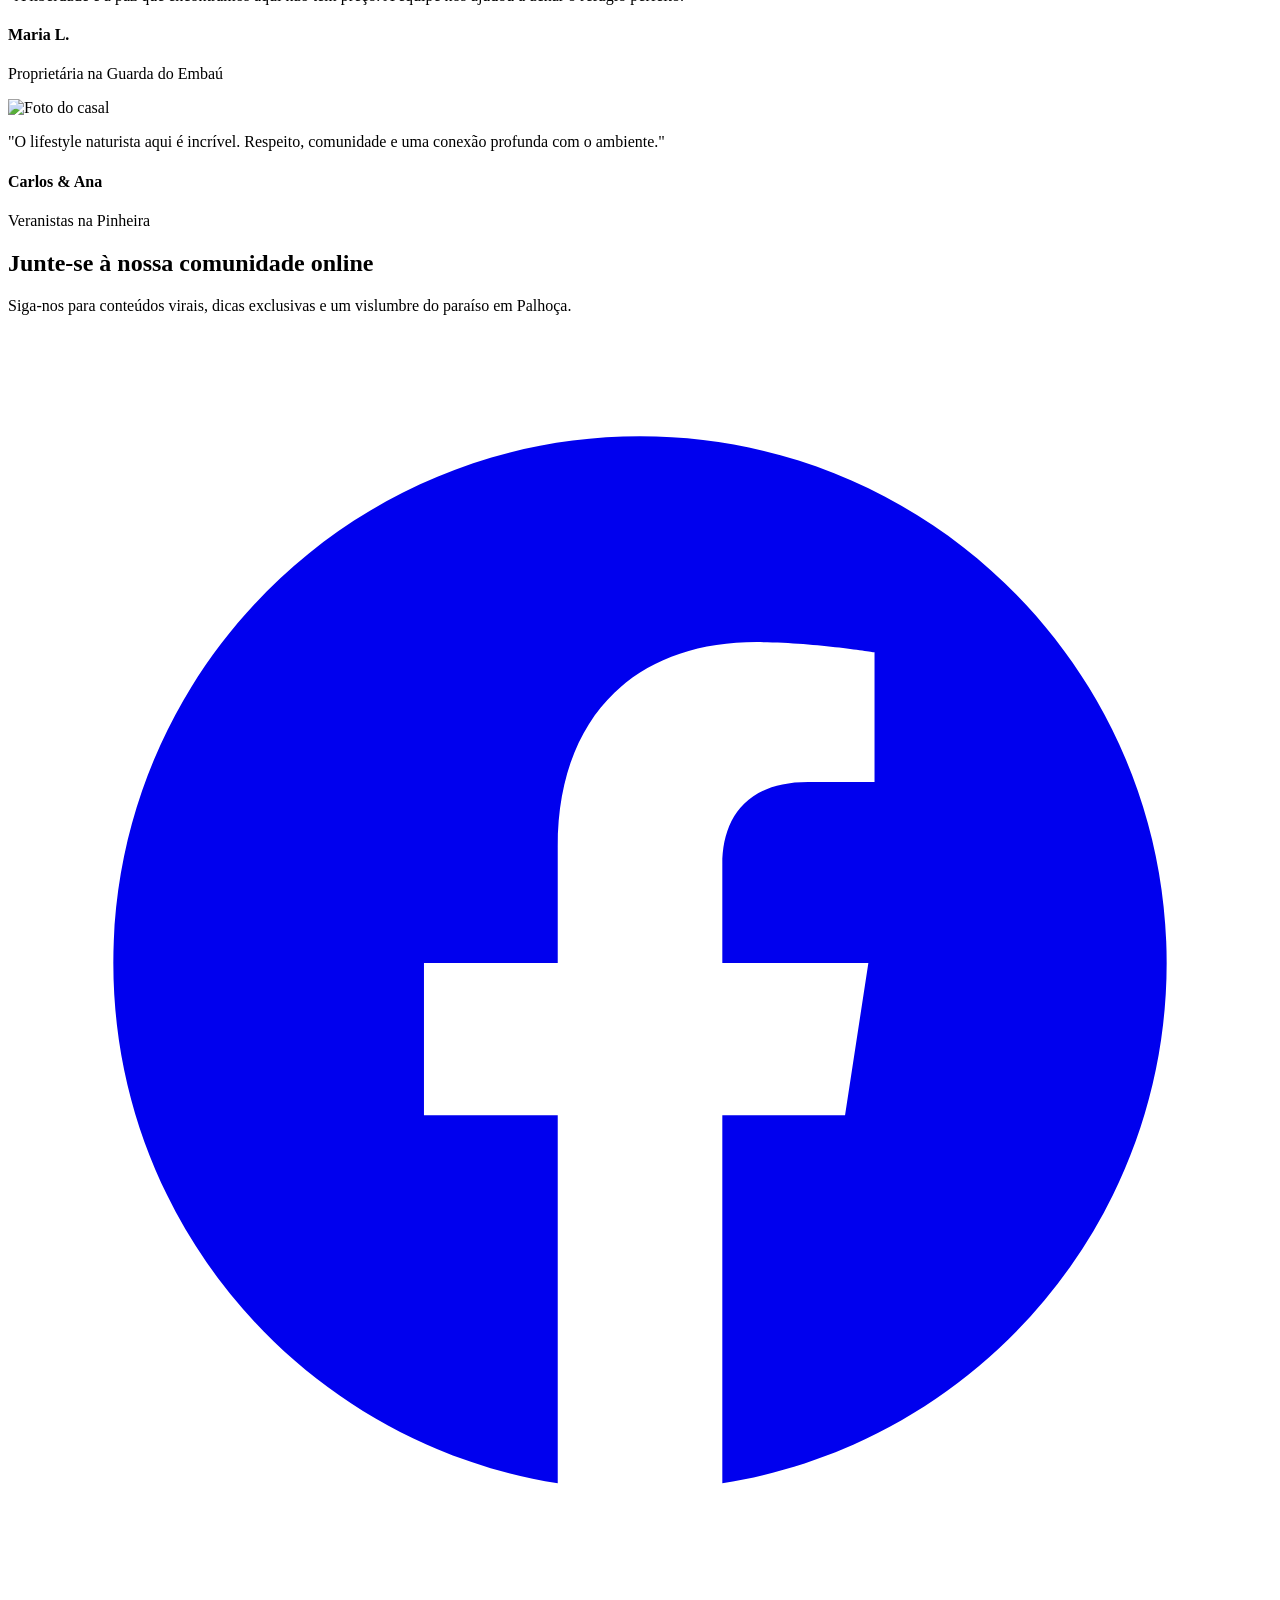
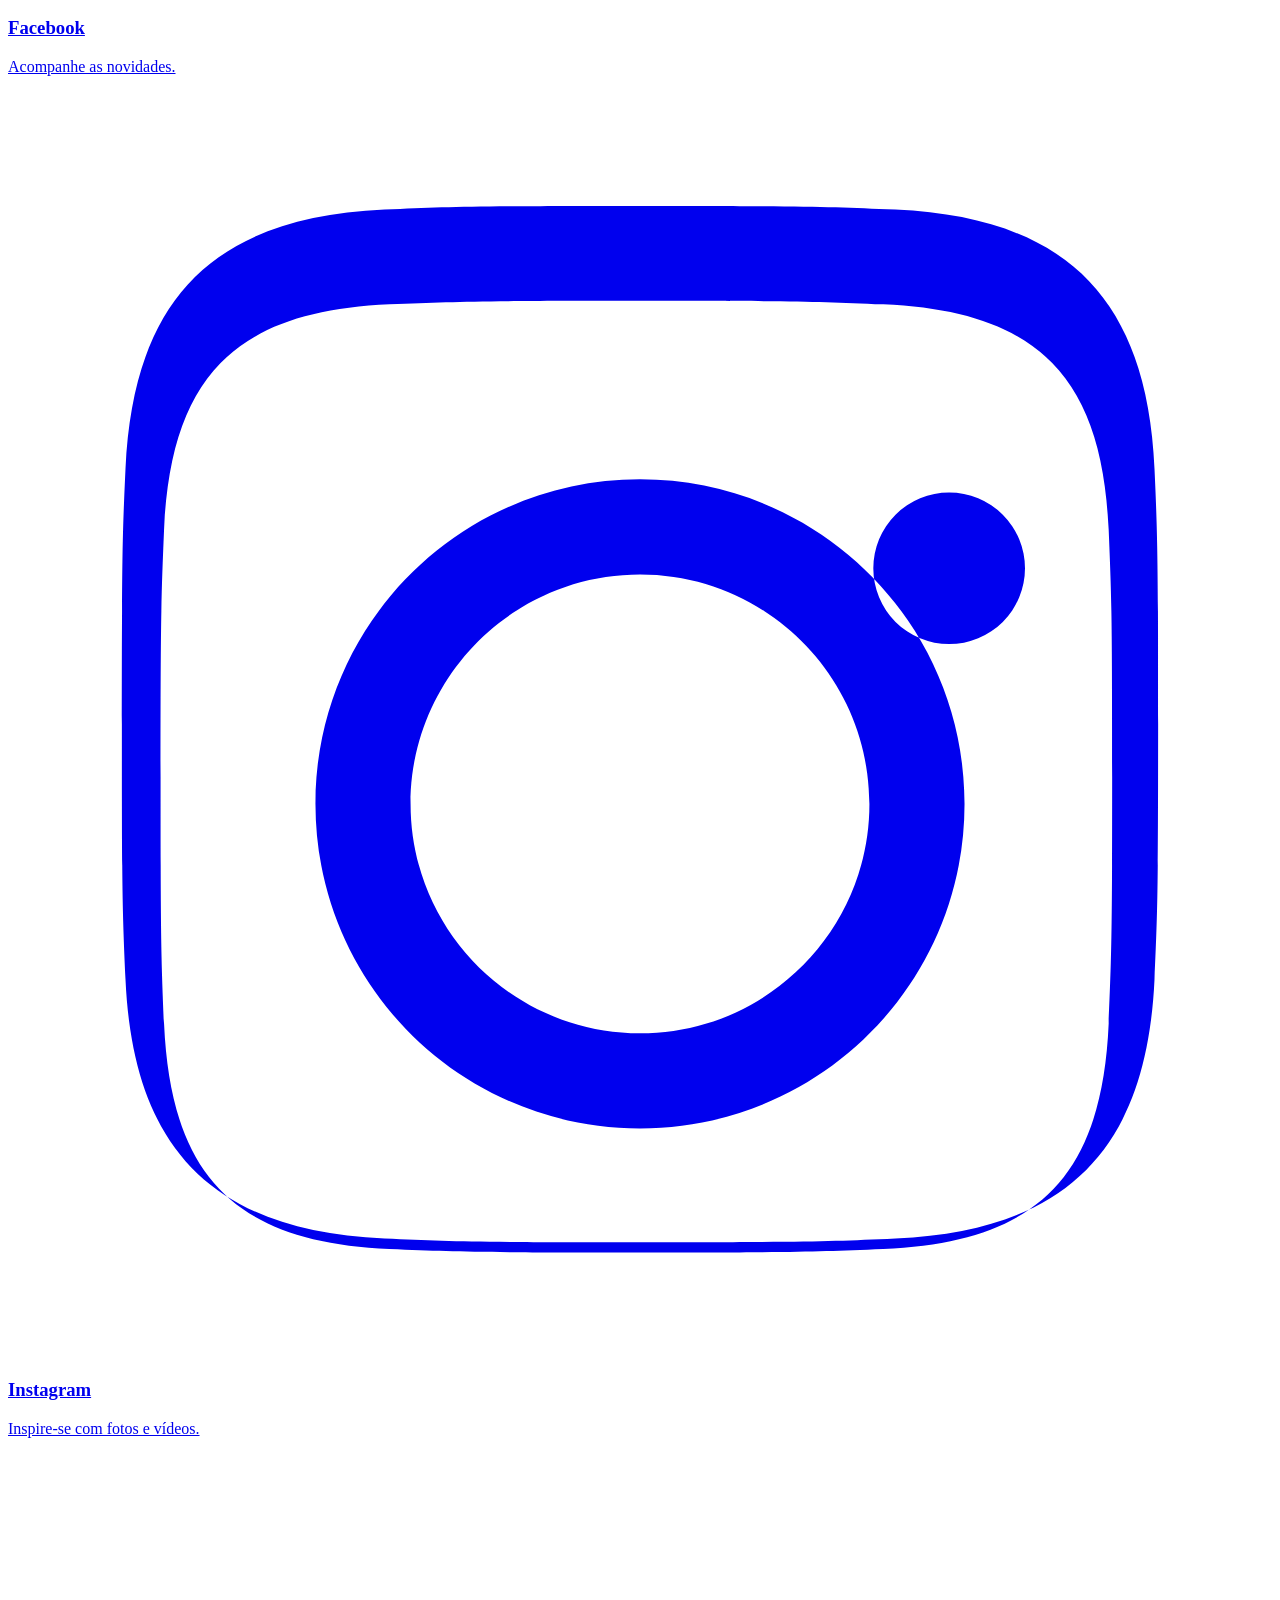
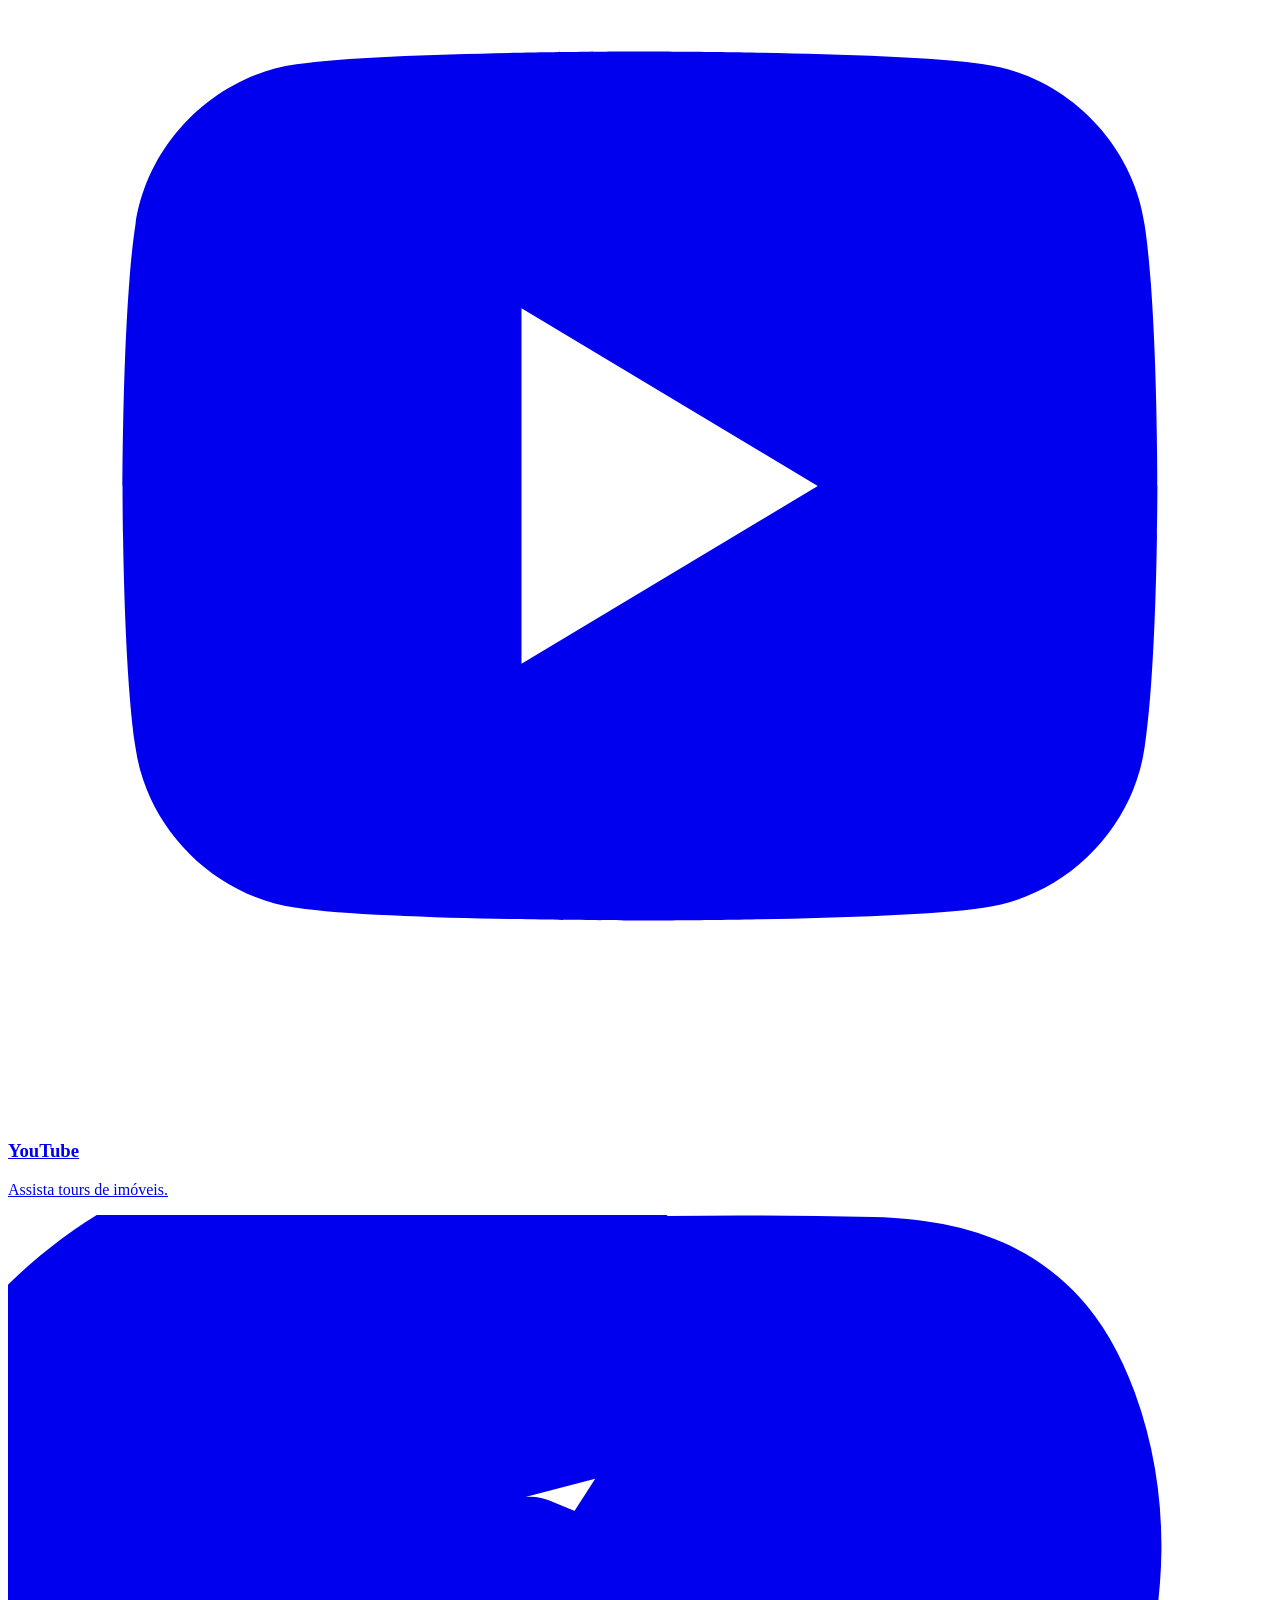
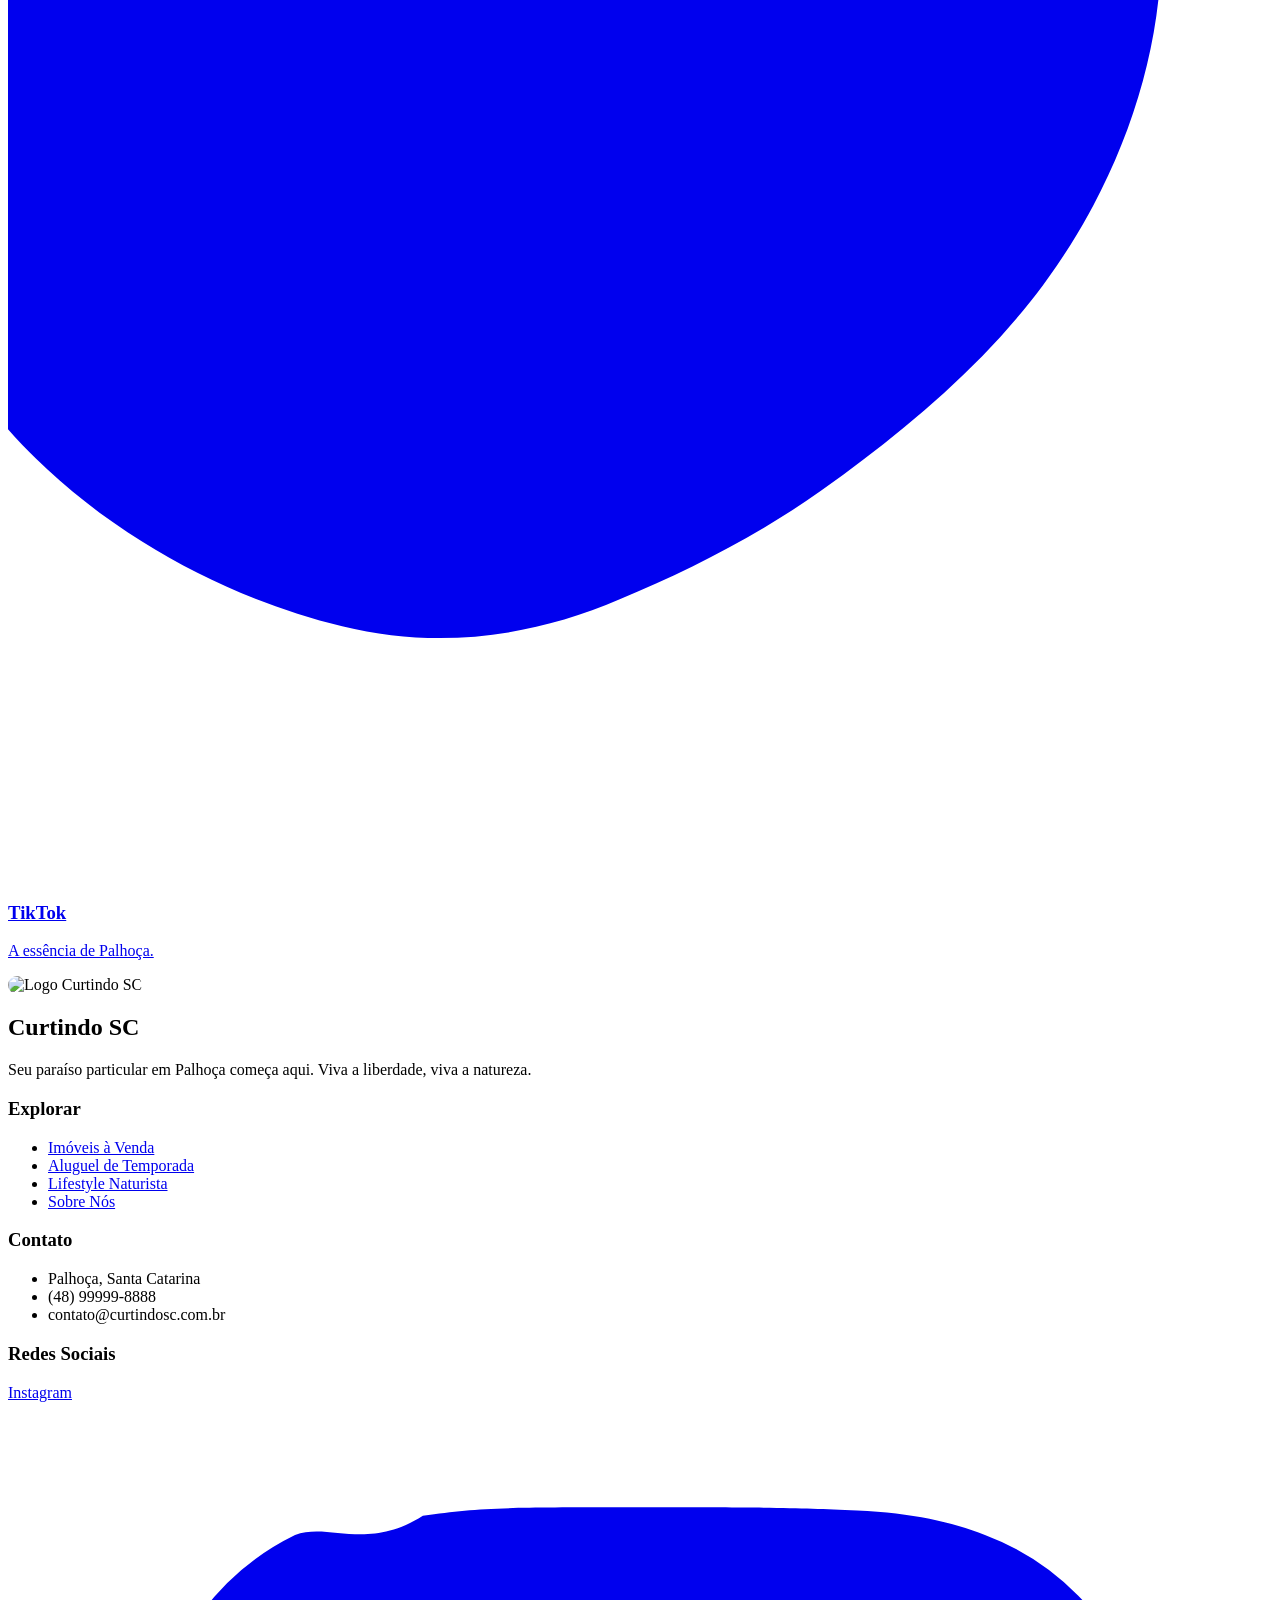
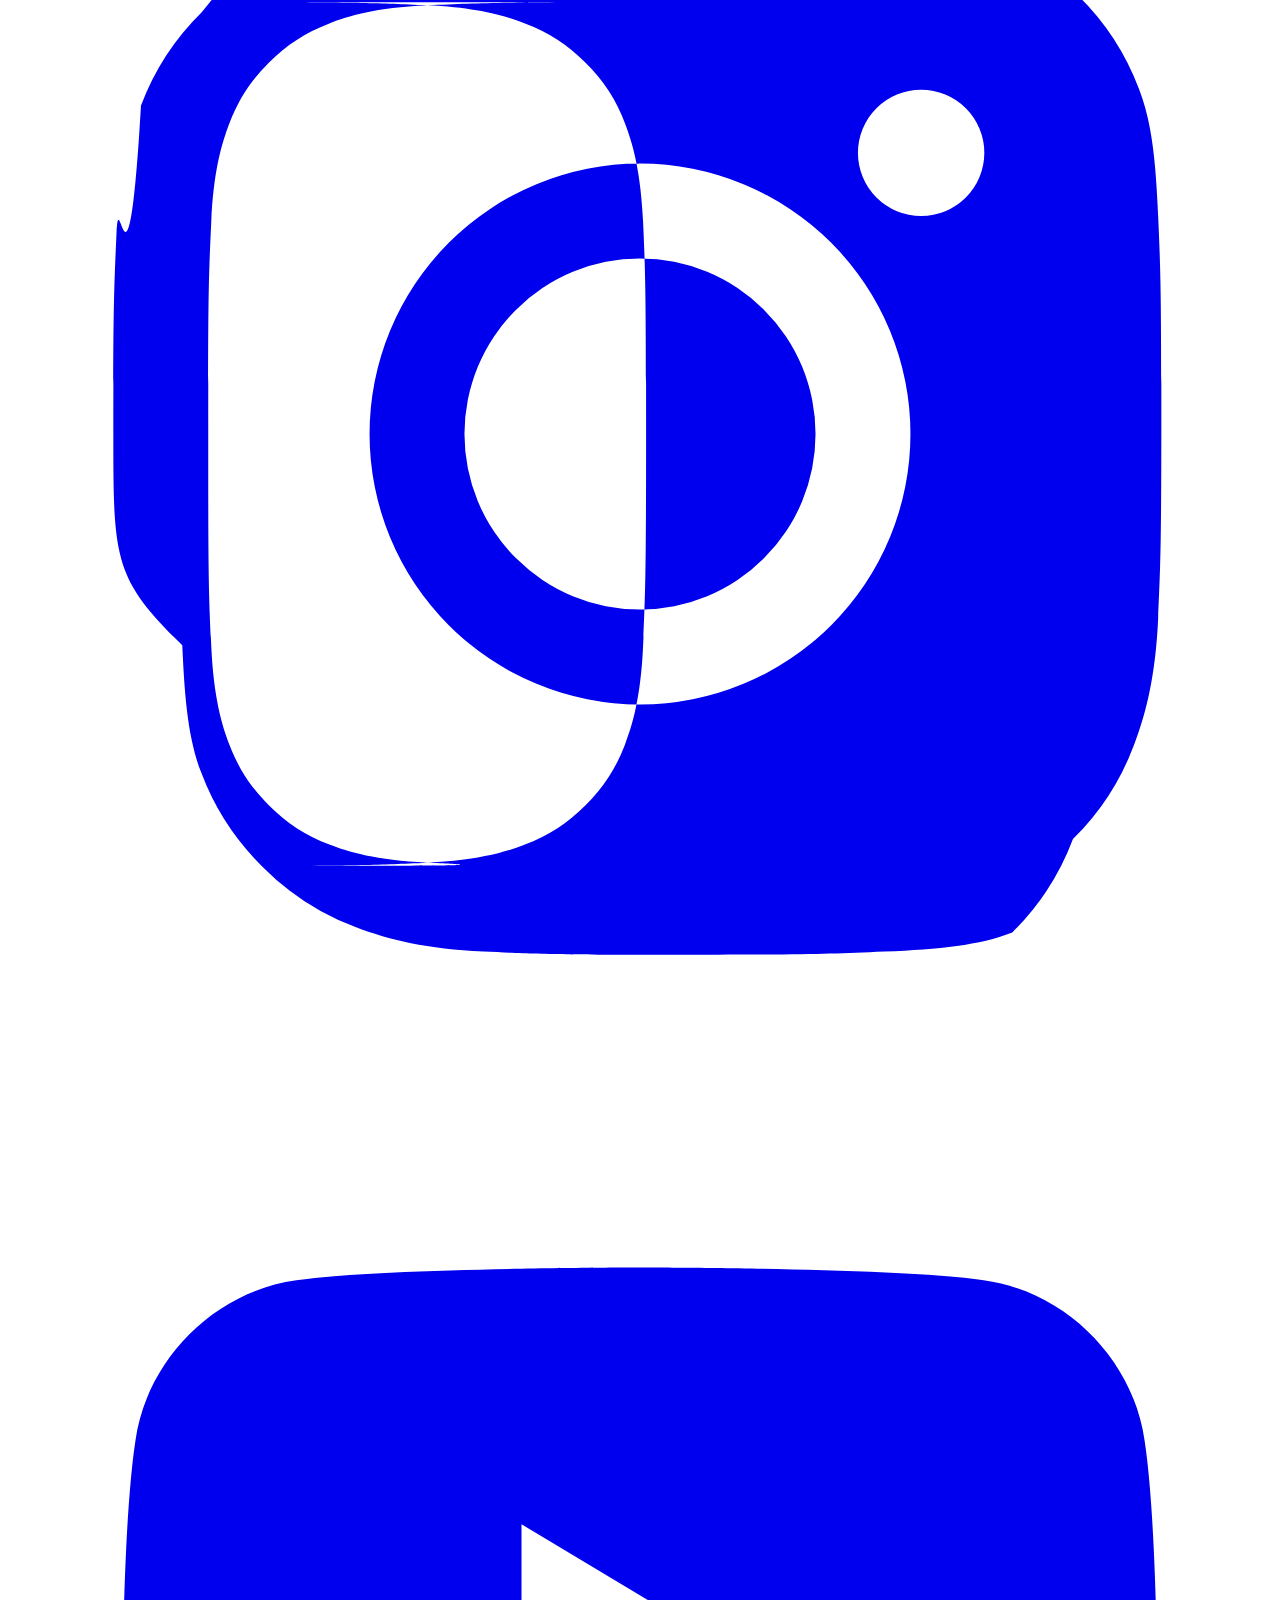
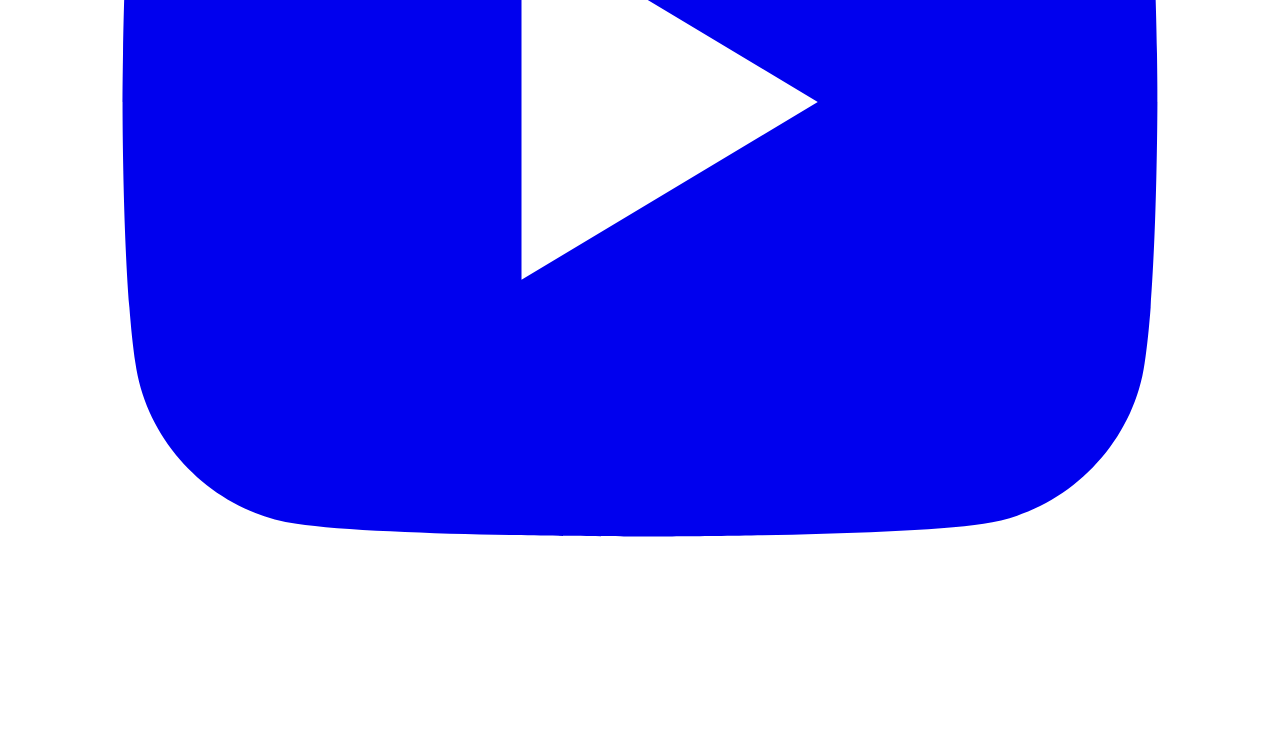
==== commit 26b34343: "Update index.html" ====
--- a/index.html
+++ b/index.html
@@ -57,7 +57,7 @@
         <div class="flex items-center justify-between whitespace-nowrap h-16">
             <div class="flex items-center gap-4 text-gray-800 dark:text-gray-100">
                 <img src="https://media.bio.site/sites/15fc0509-6c95-4782-9a79-fe69fe78ce69/ynmDRuF5gGpEBfxkyNUumk.png" alt="Logo Curtindo SC" class="logo-img">
-                <h2 class="text-xl font-bold leading-tight tracking-[-0.015em] text-gray-900 dark:text-white">Curtindo SC</h2>
+               
             </div>
             <div class="hidden md:flex flex-1 justify-end gap-8">
                 <nav class="flex items-center gap-9">
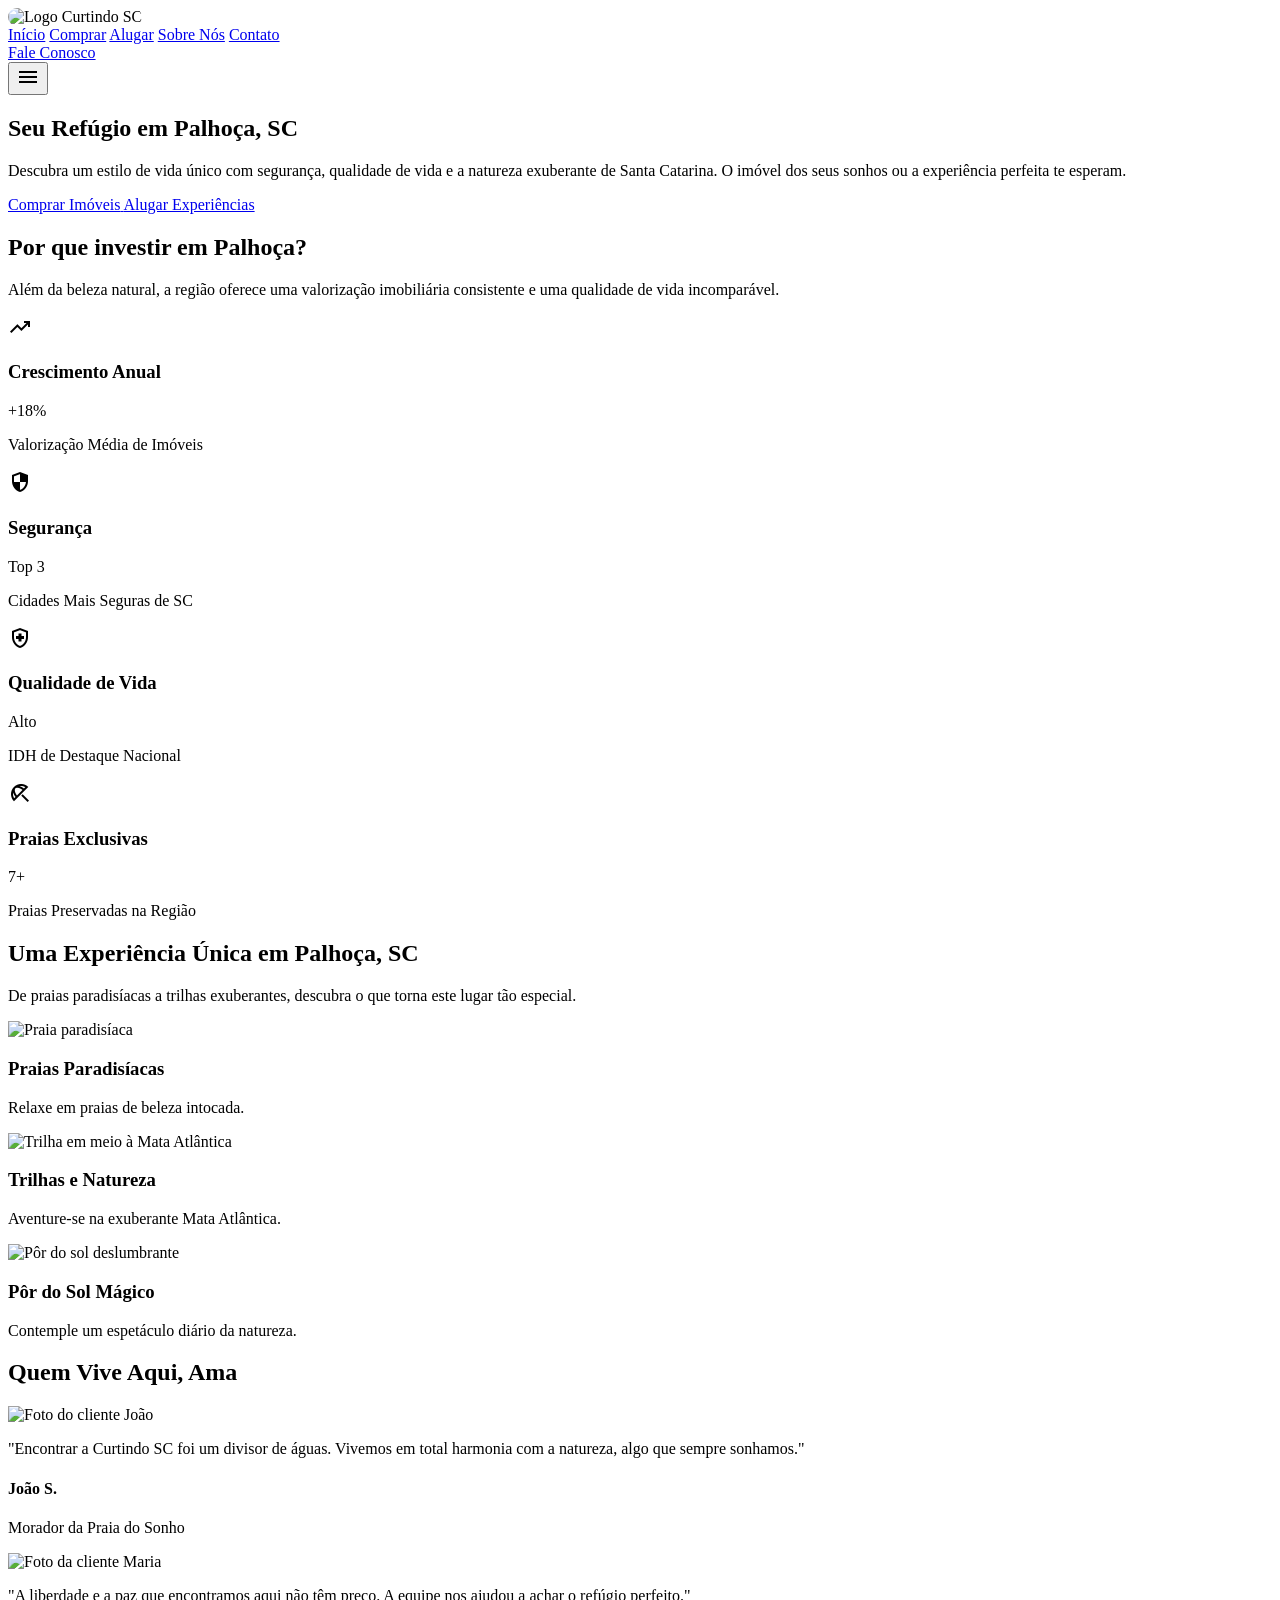
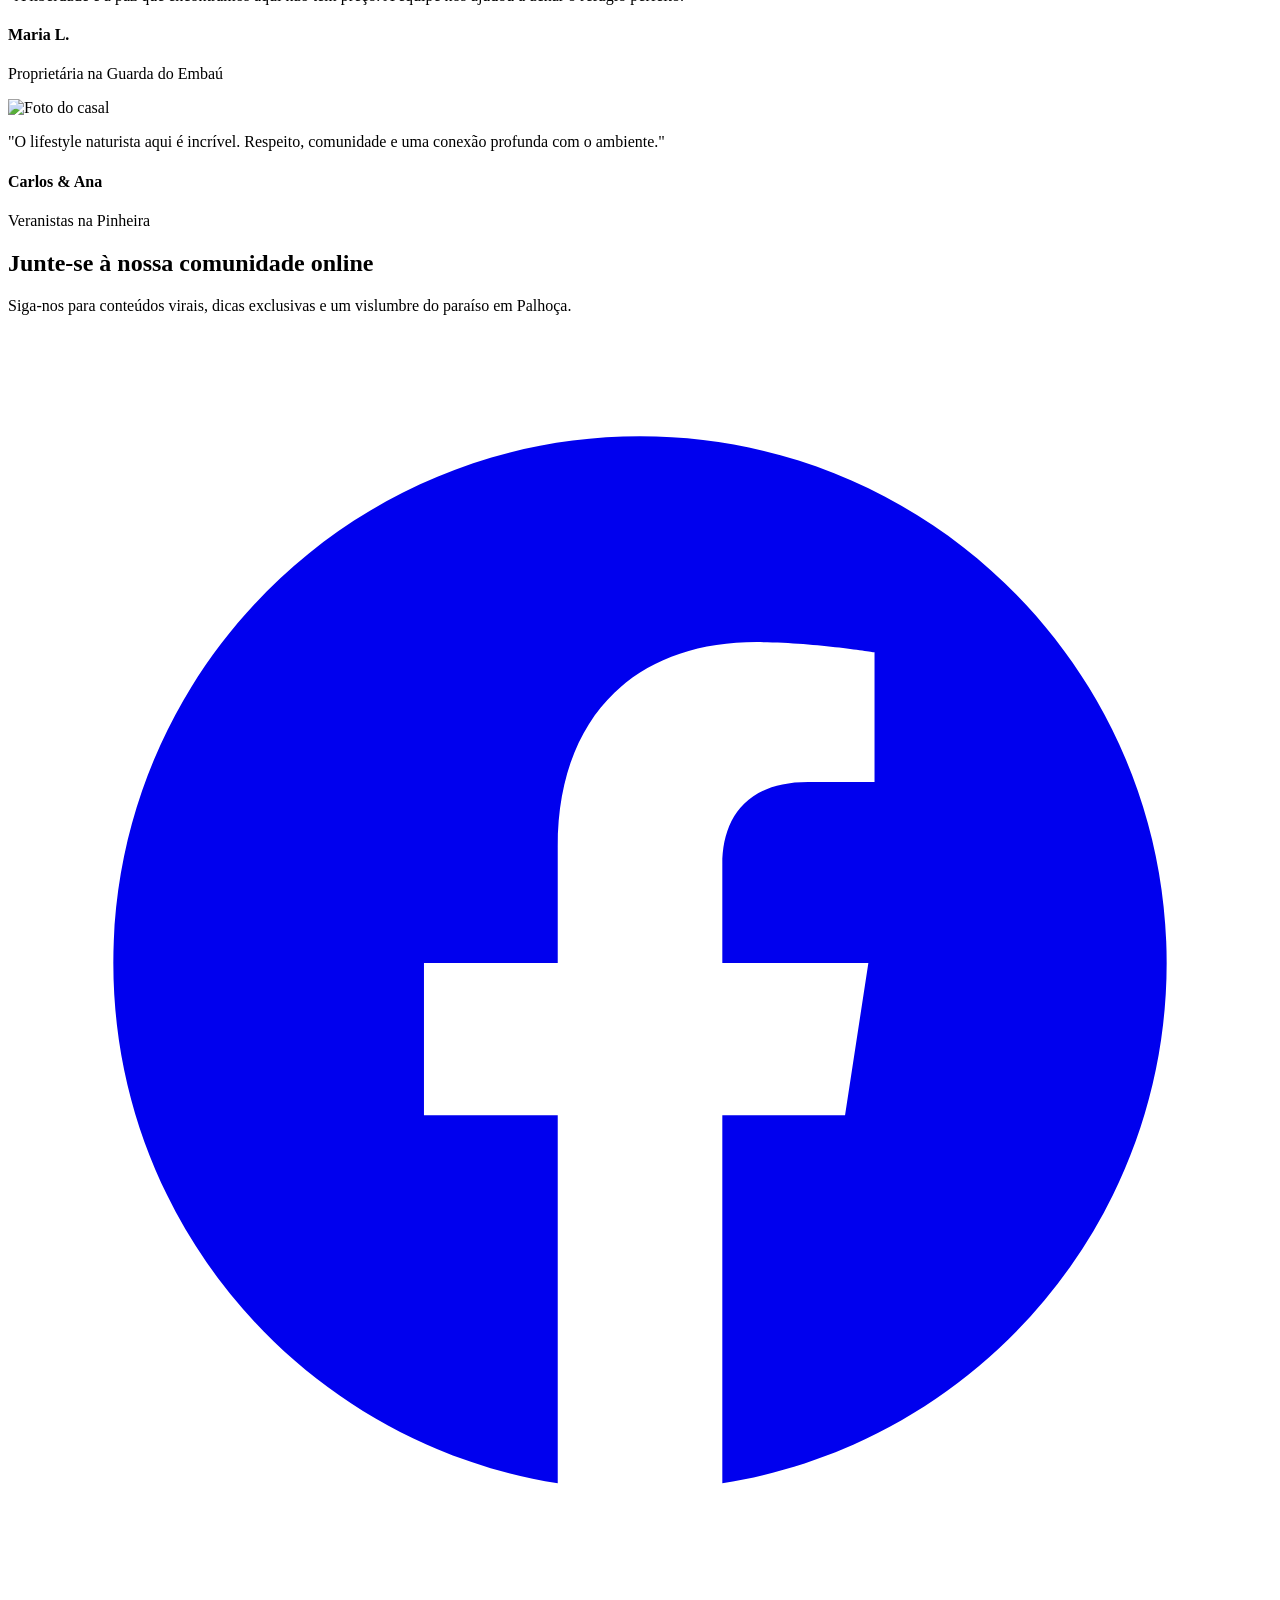
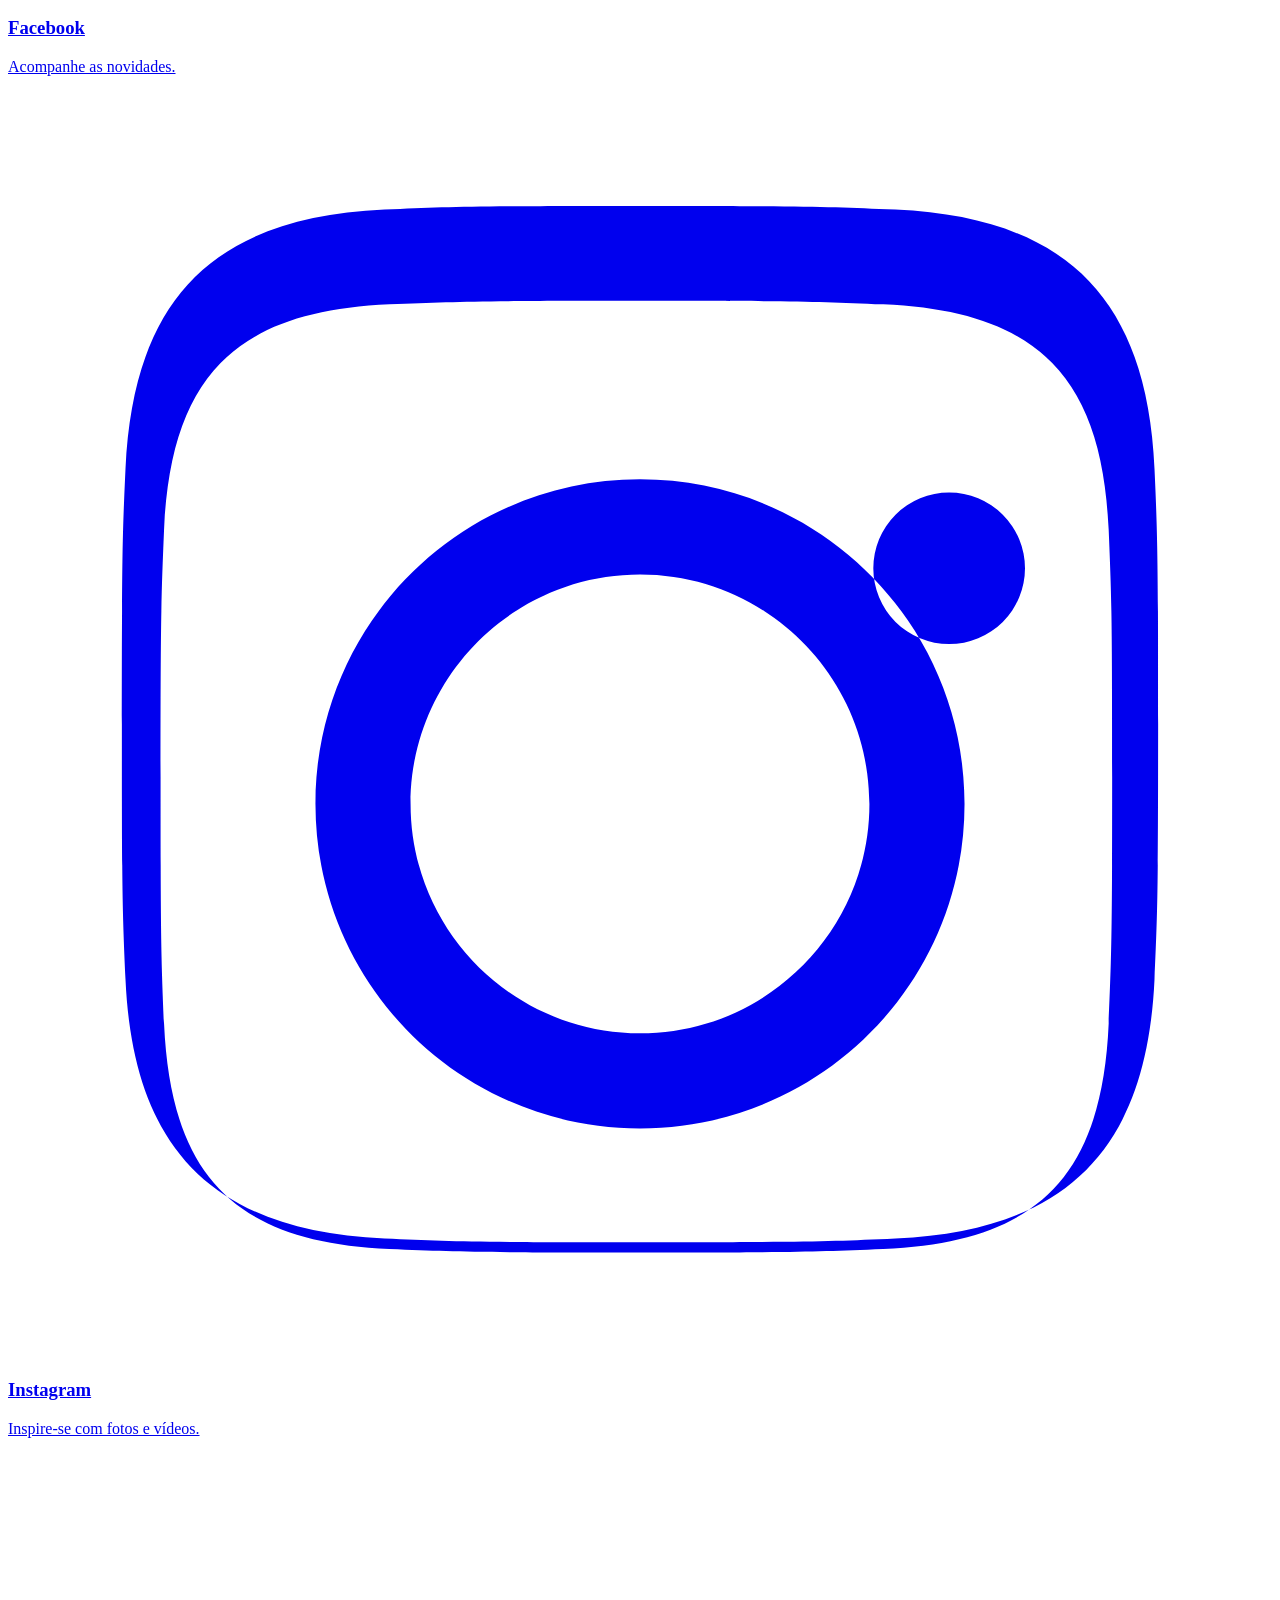
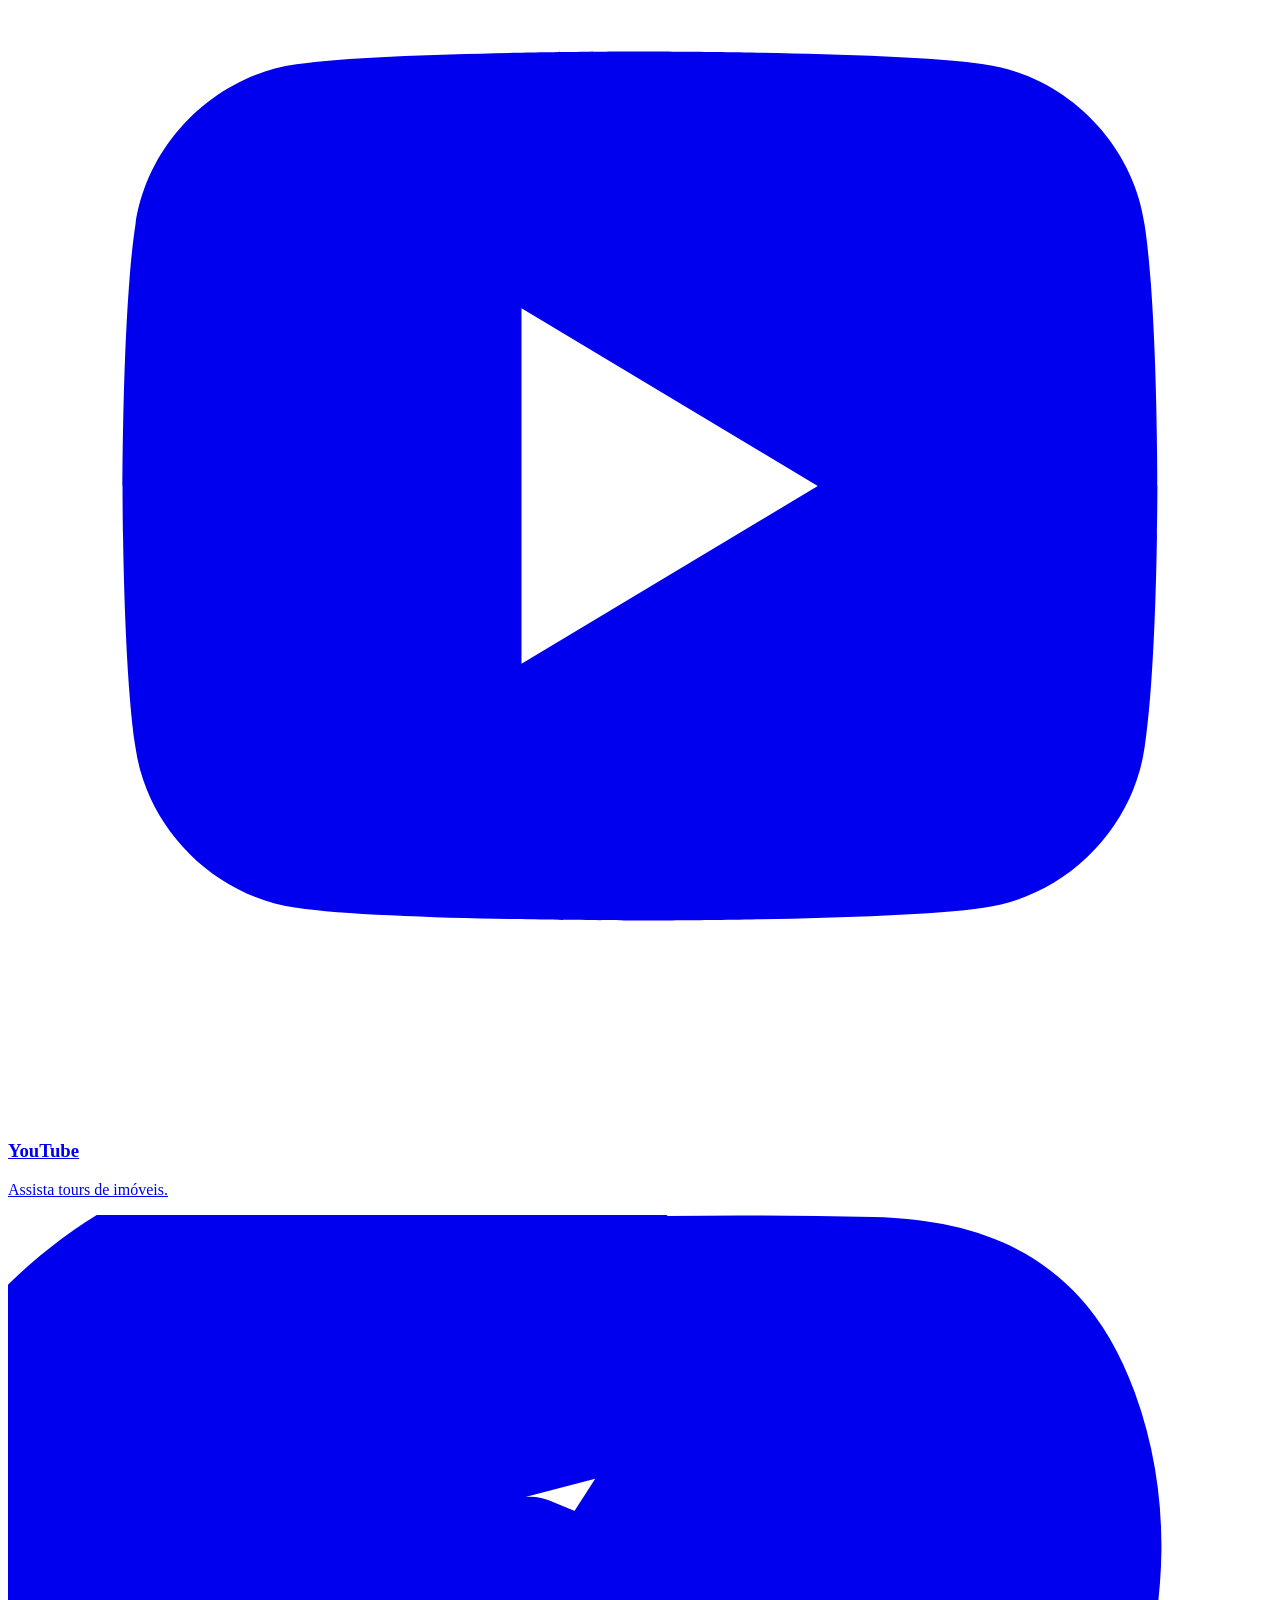
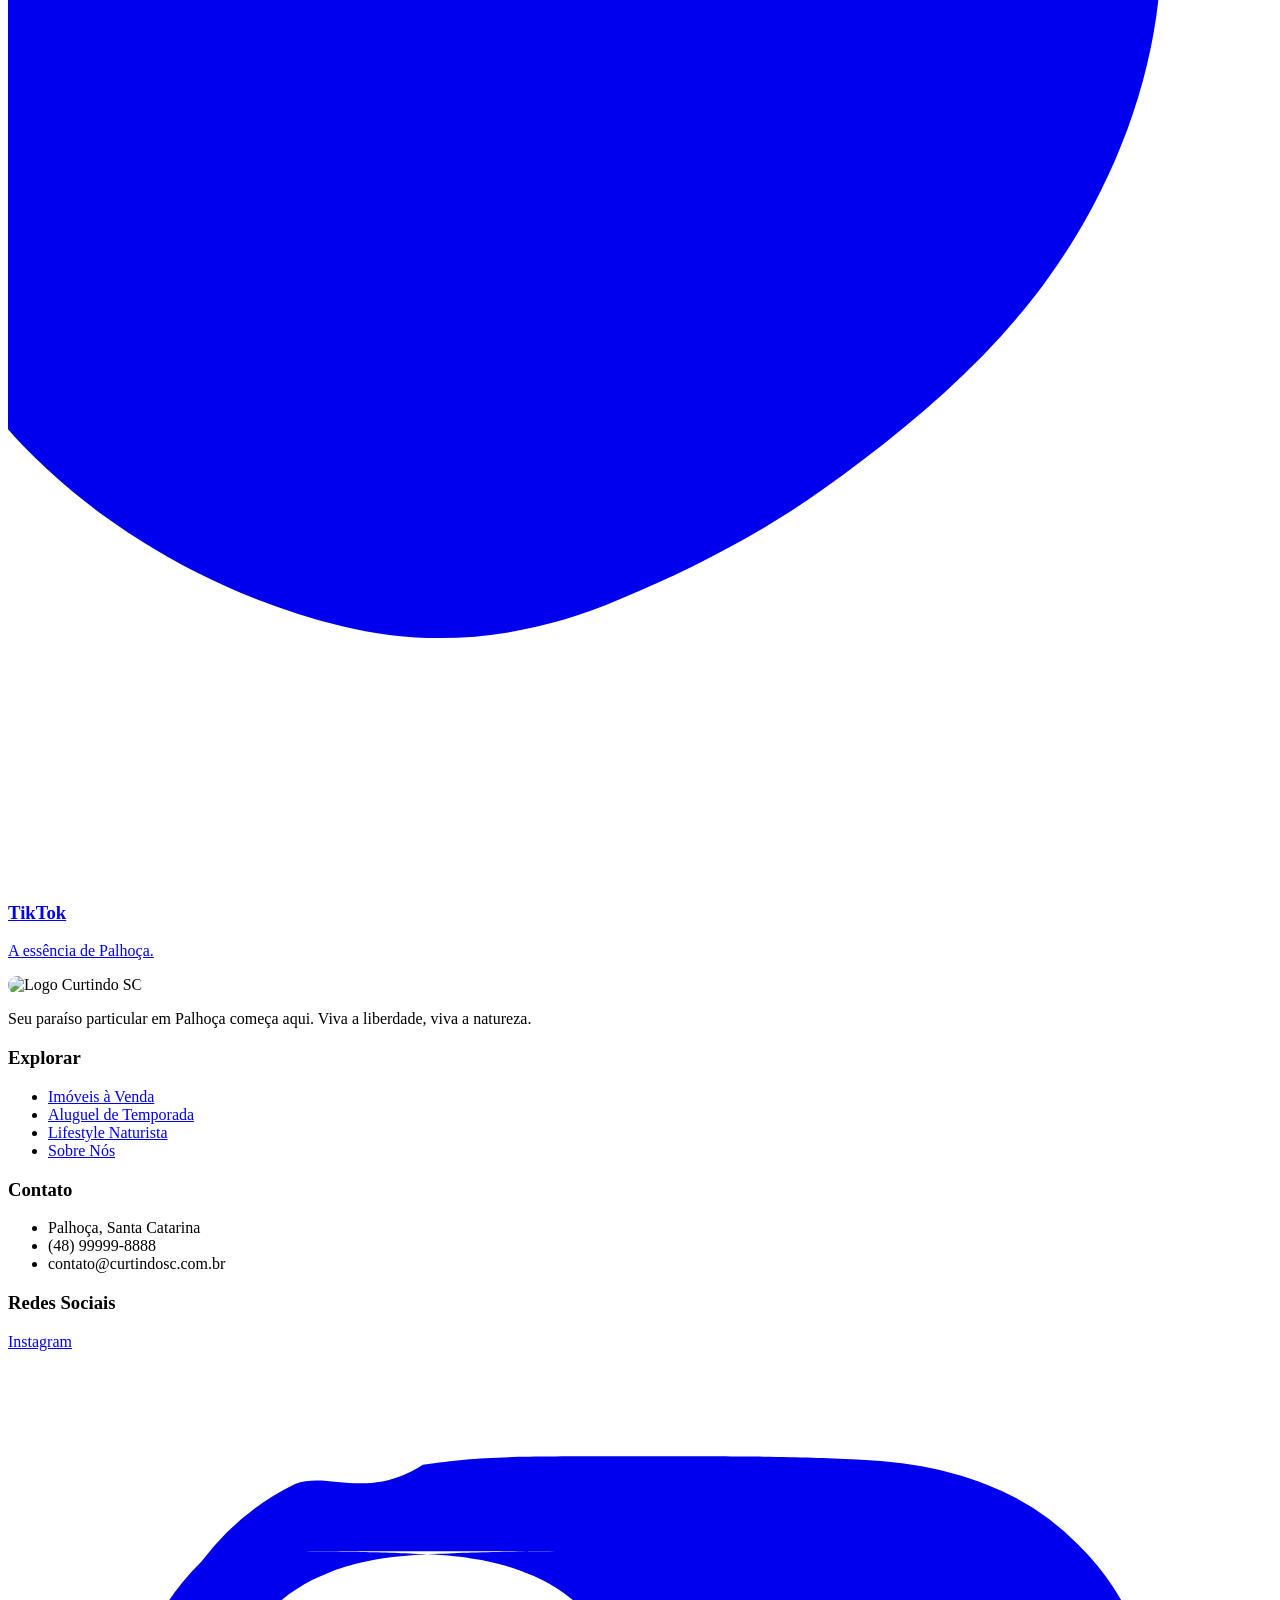
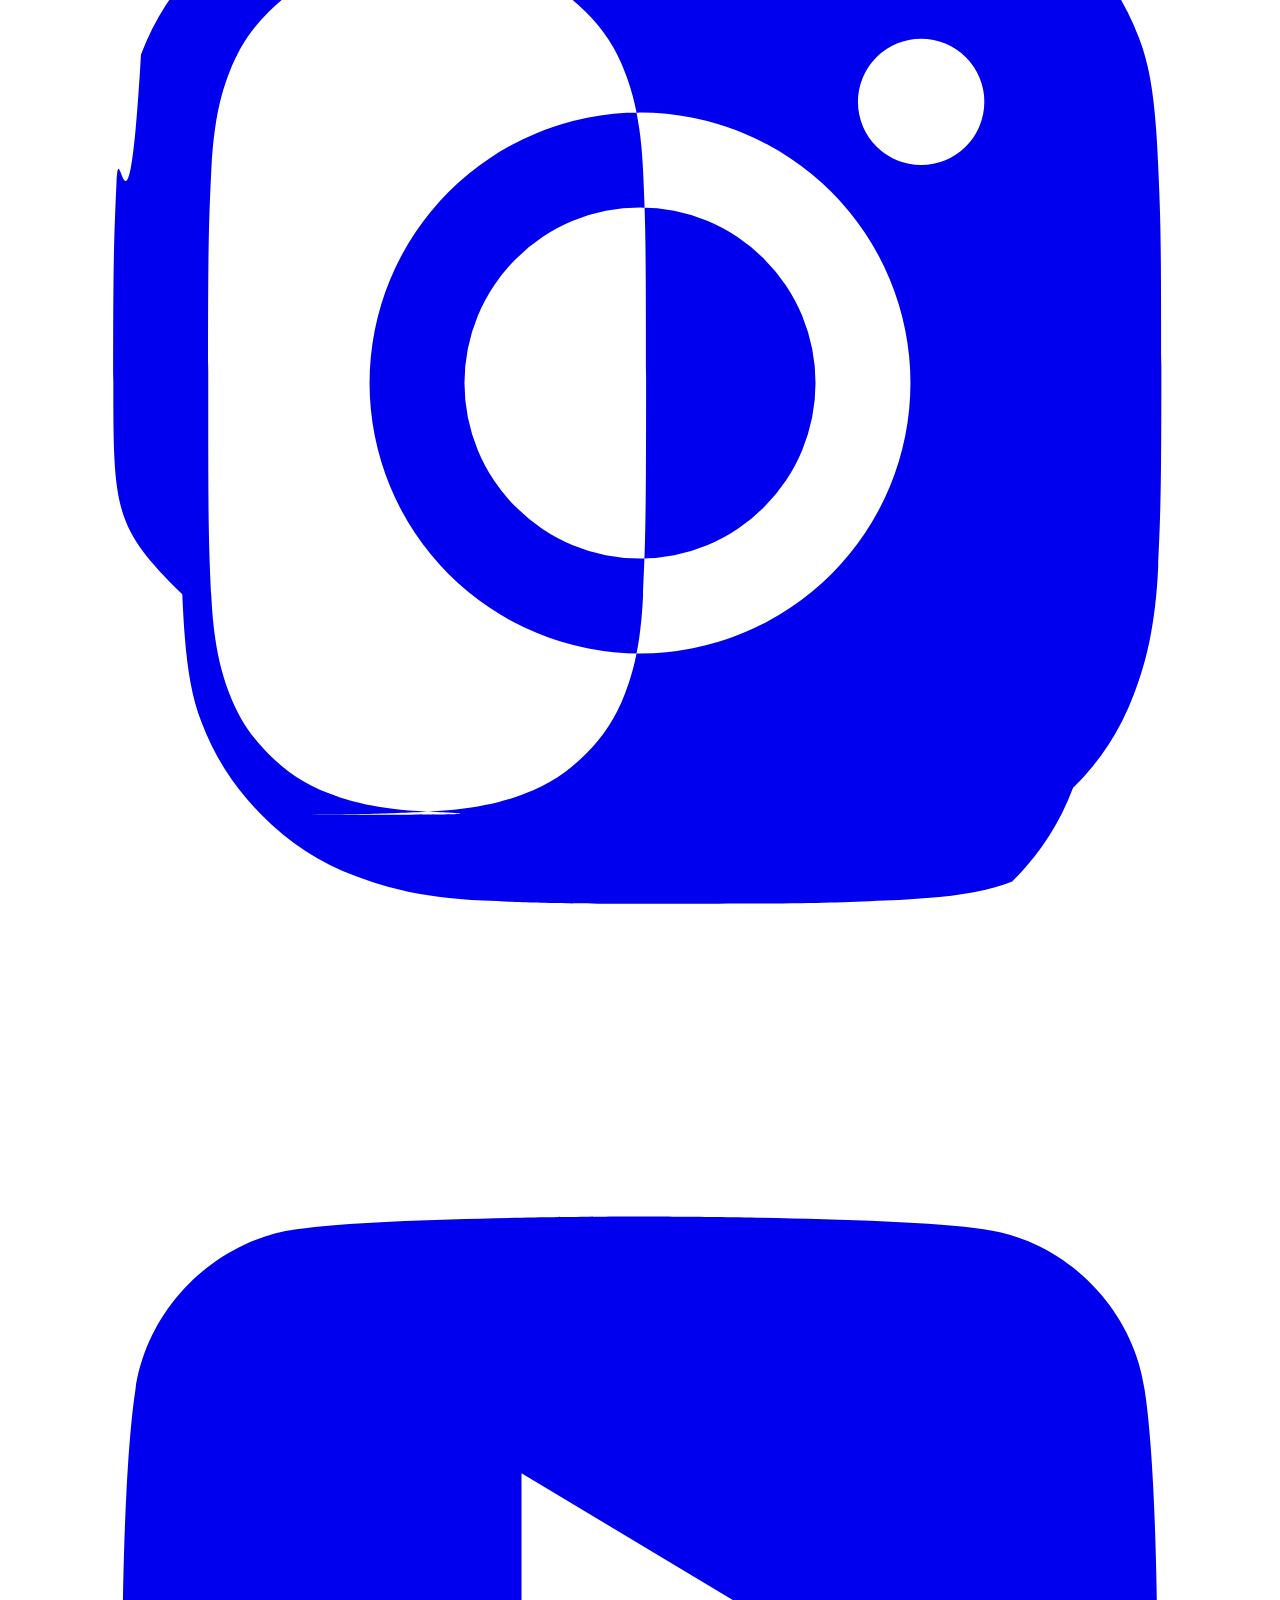
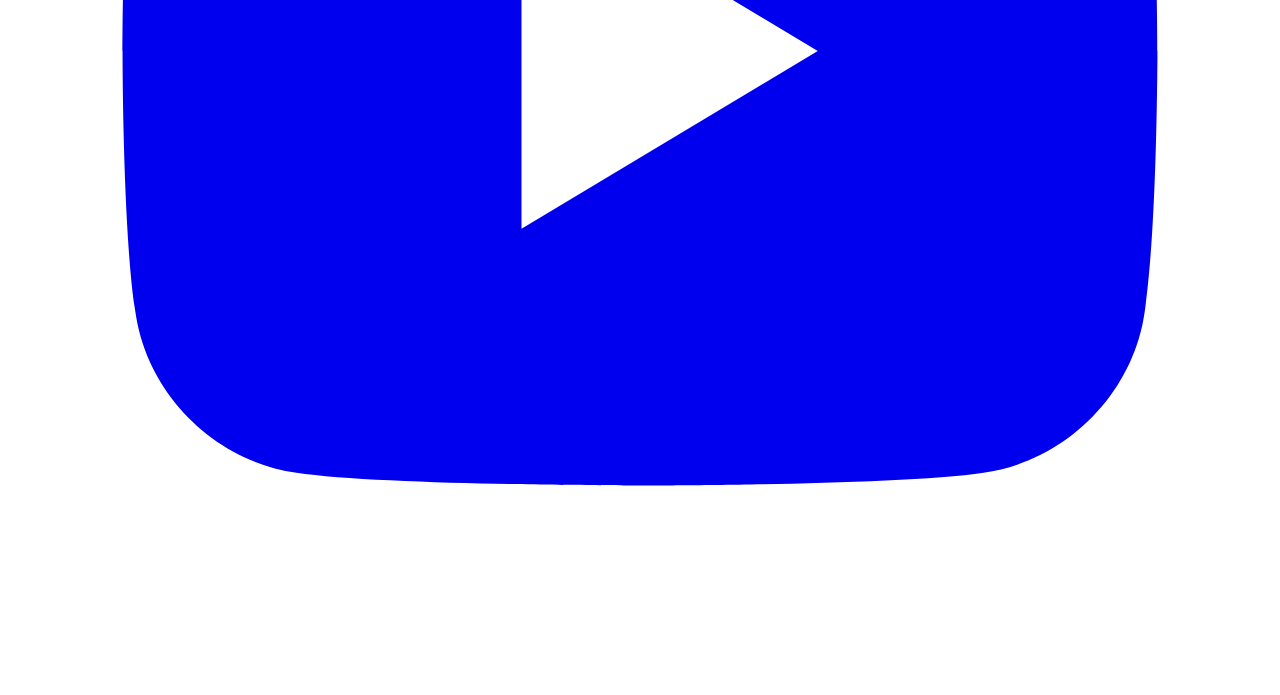
==== commit ece6bbeb: "Update index.html" ====
--- a/index.html
+++ b/index.html
@@ -236,7 +236,7 @@
             <div class="col-span-2 md:col-span-1">
                 <div class="flex items-center gap-3">
                     <img src="https://media.bio.site/sites/15fc0509-6c95-4782-9a79-fe69fe78ce69/ynmDRuF5gGpEBfxkyNUumk.png" alt="Logo Curtindo SC" class="logo-img">
-                    <h2 class="text-xl font-bold text-white">Curtindo SC</h2>
+                    
                 </div>
                 <p class="mt-4 text-sm text-gray-400">Seu paraíso particular em Palhoça começa aqui. Viva a liberdade, viva a natureza.</p>
             </div>
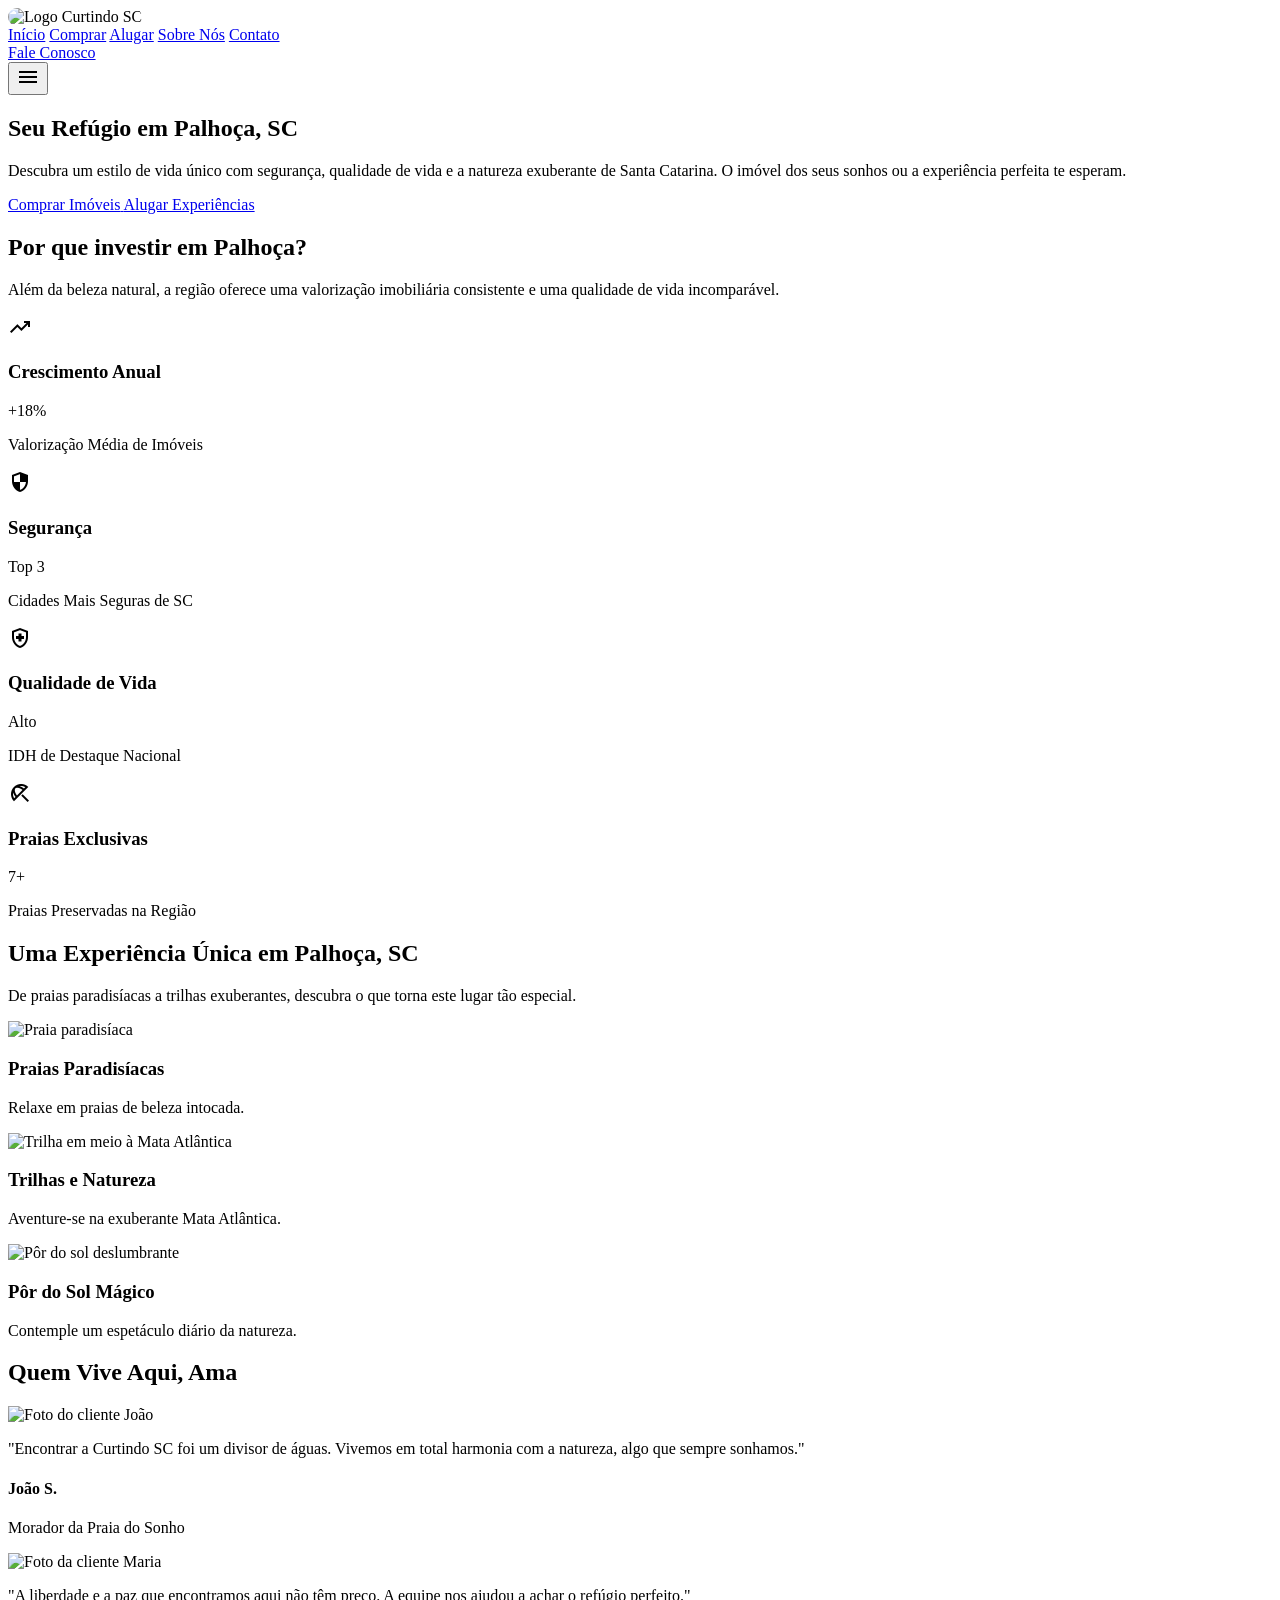
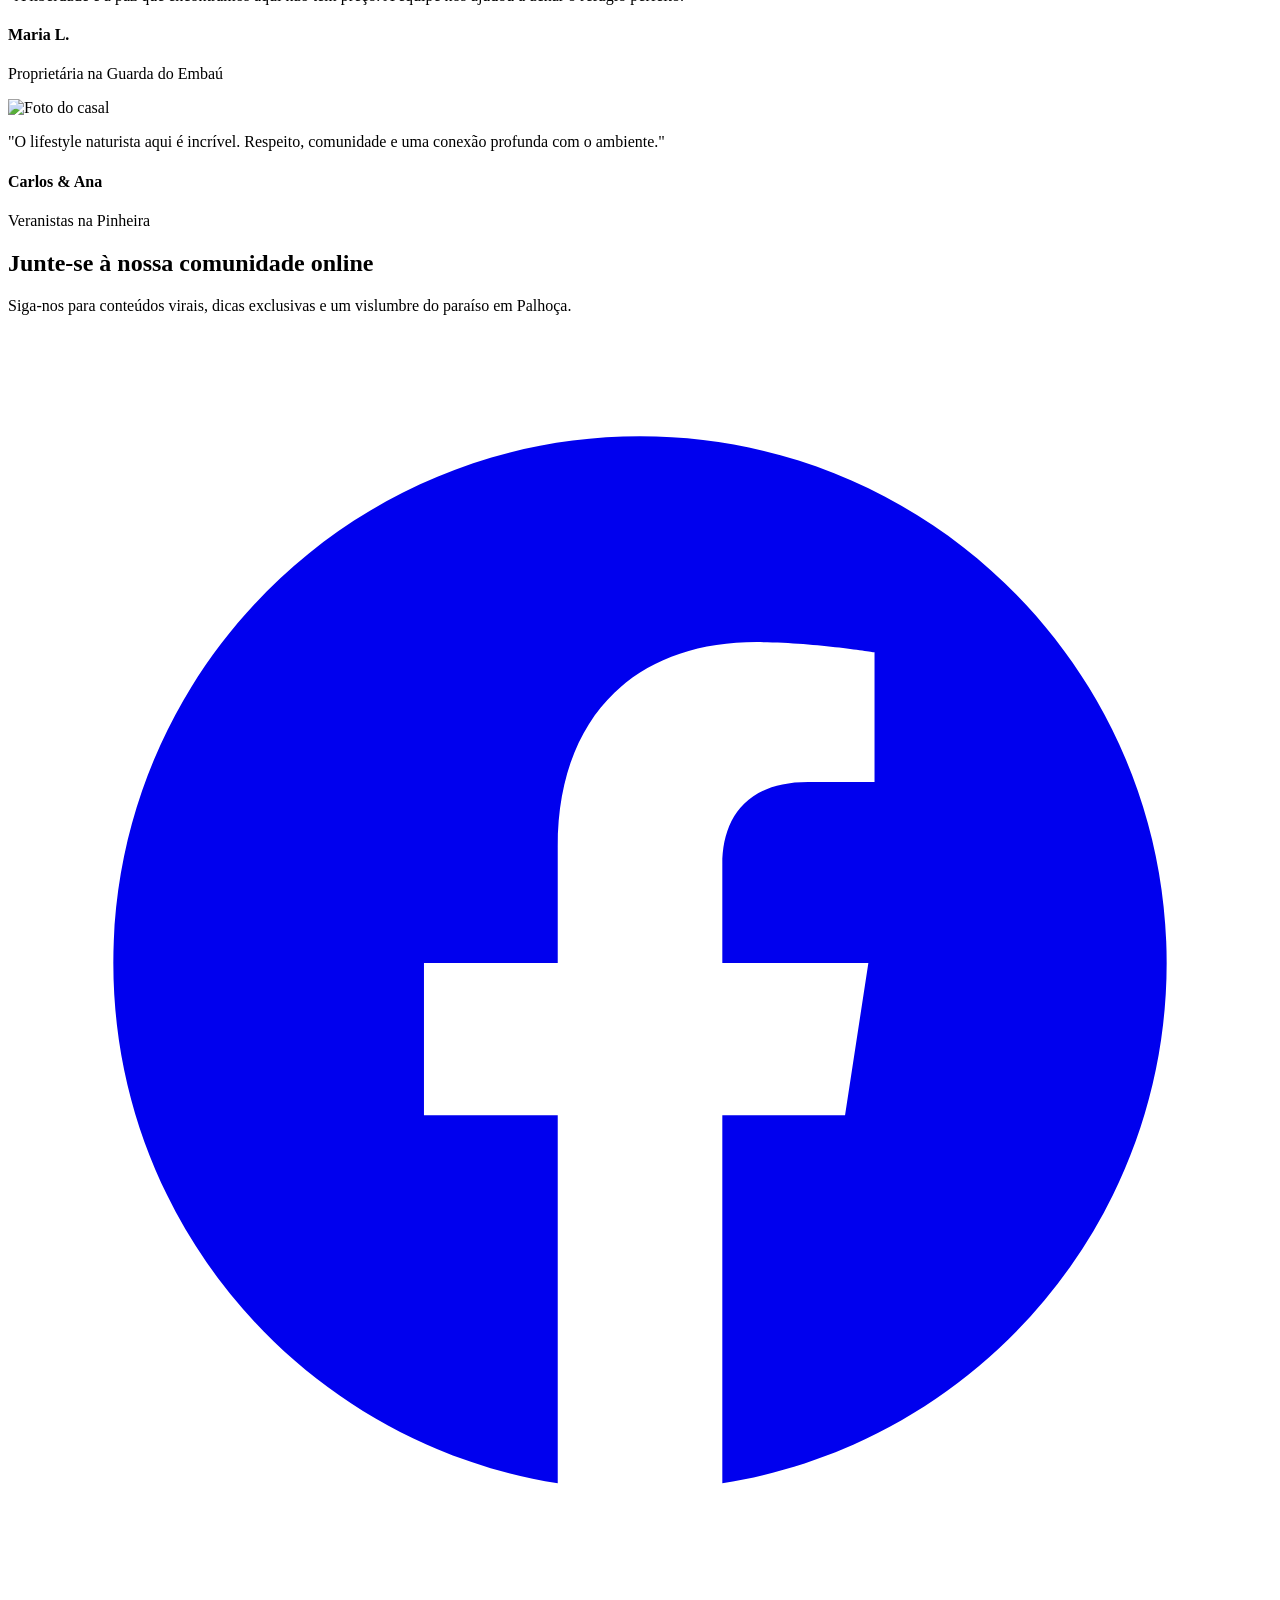
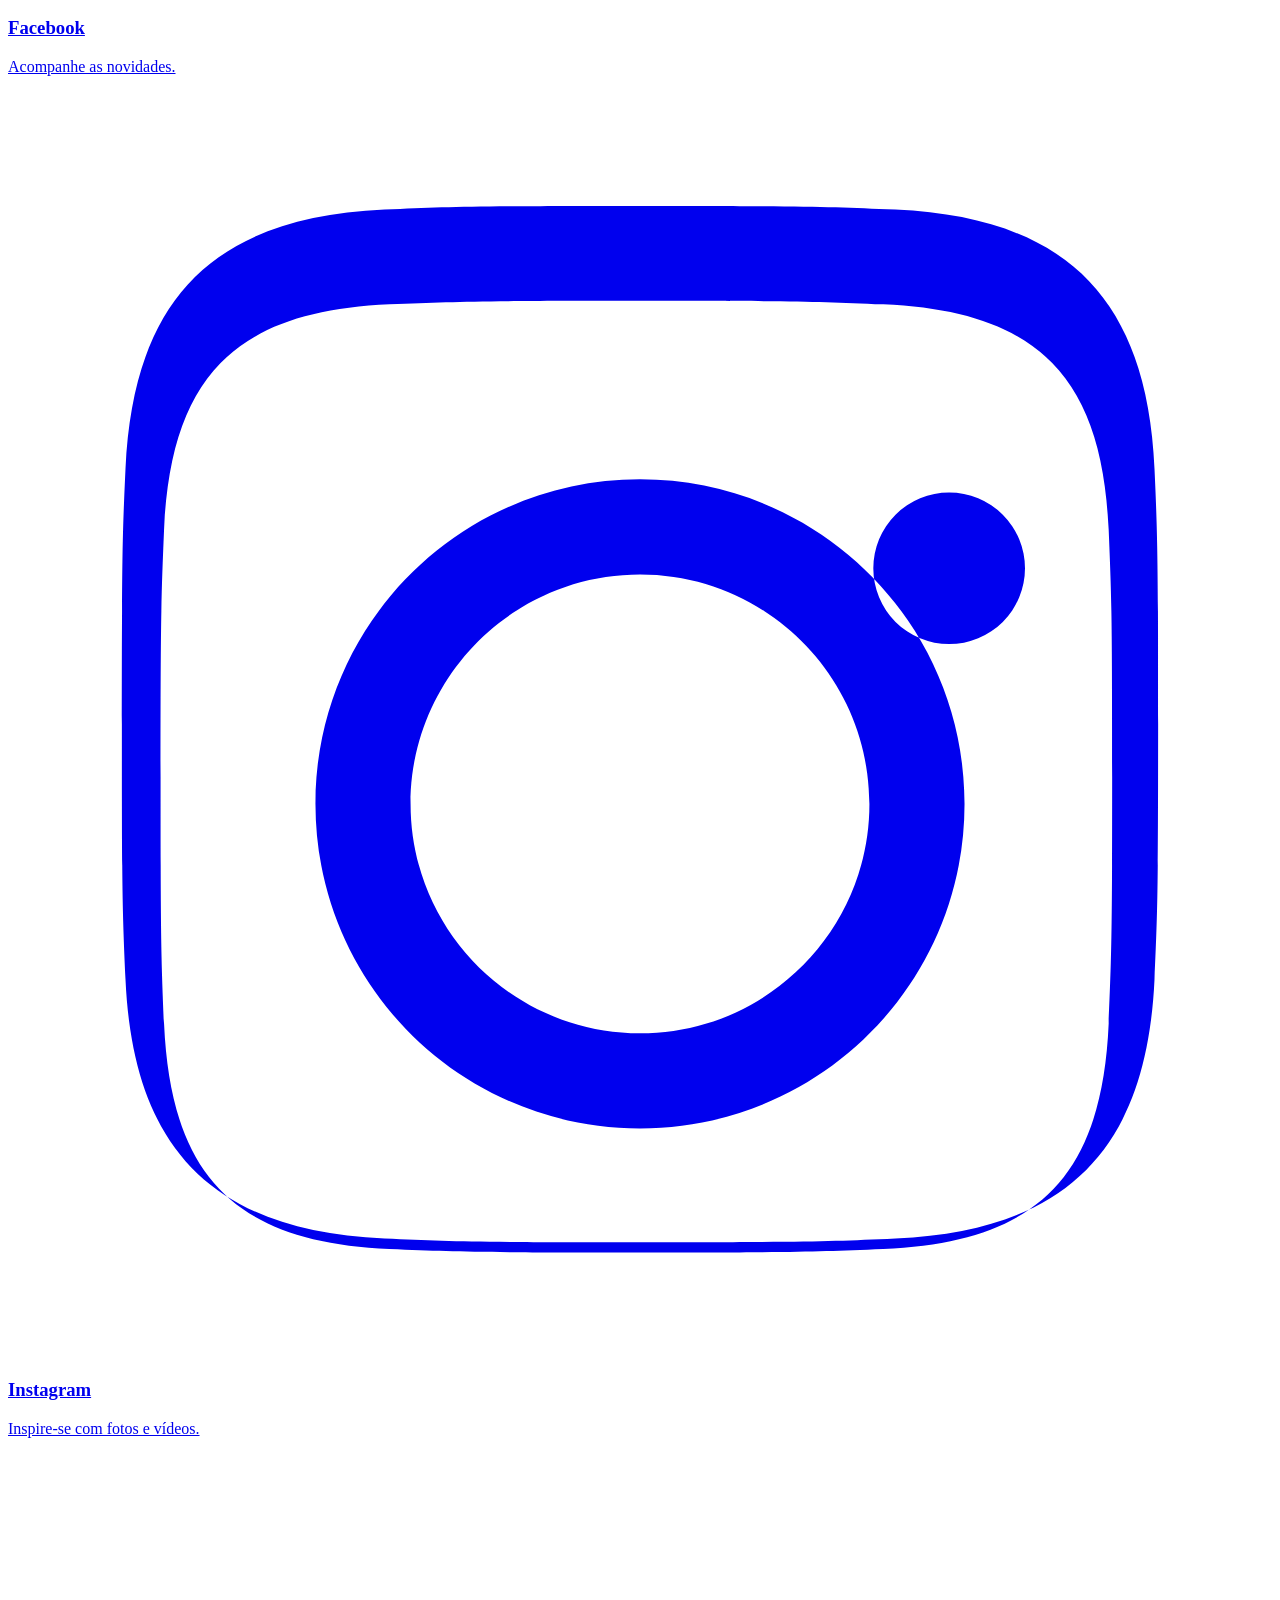
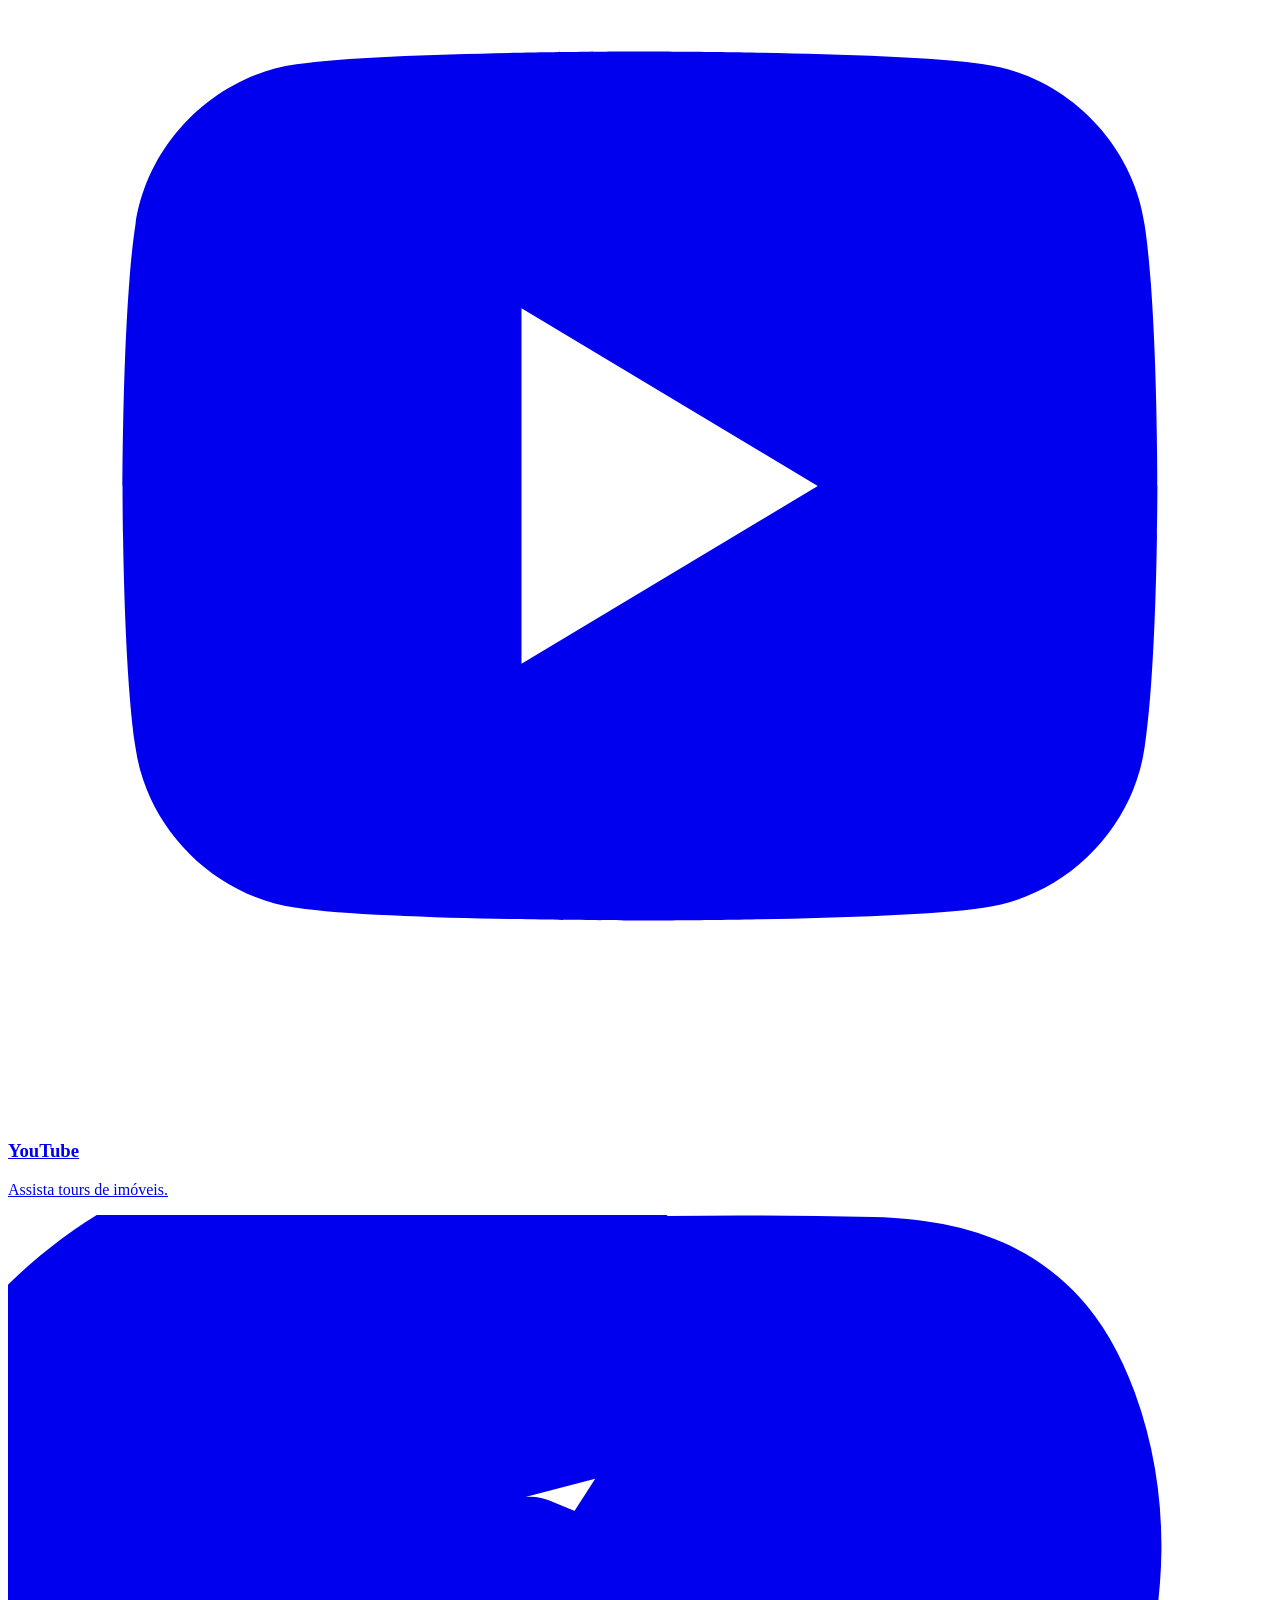
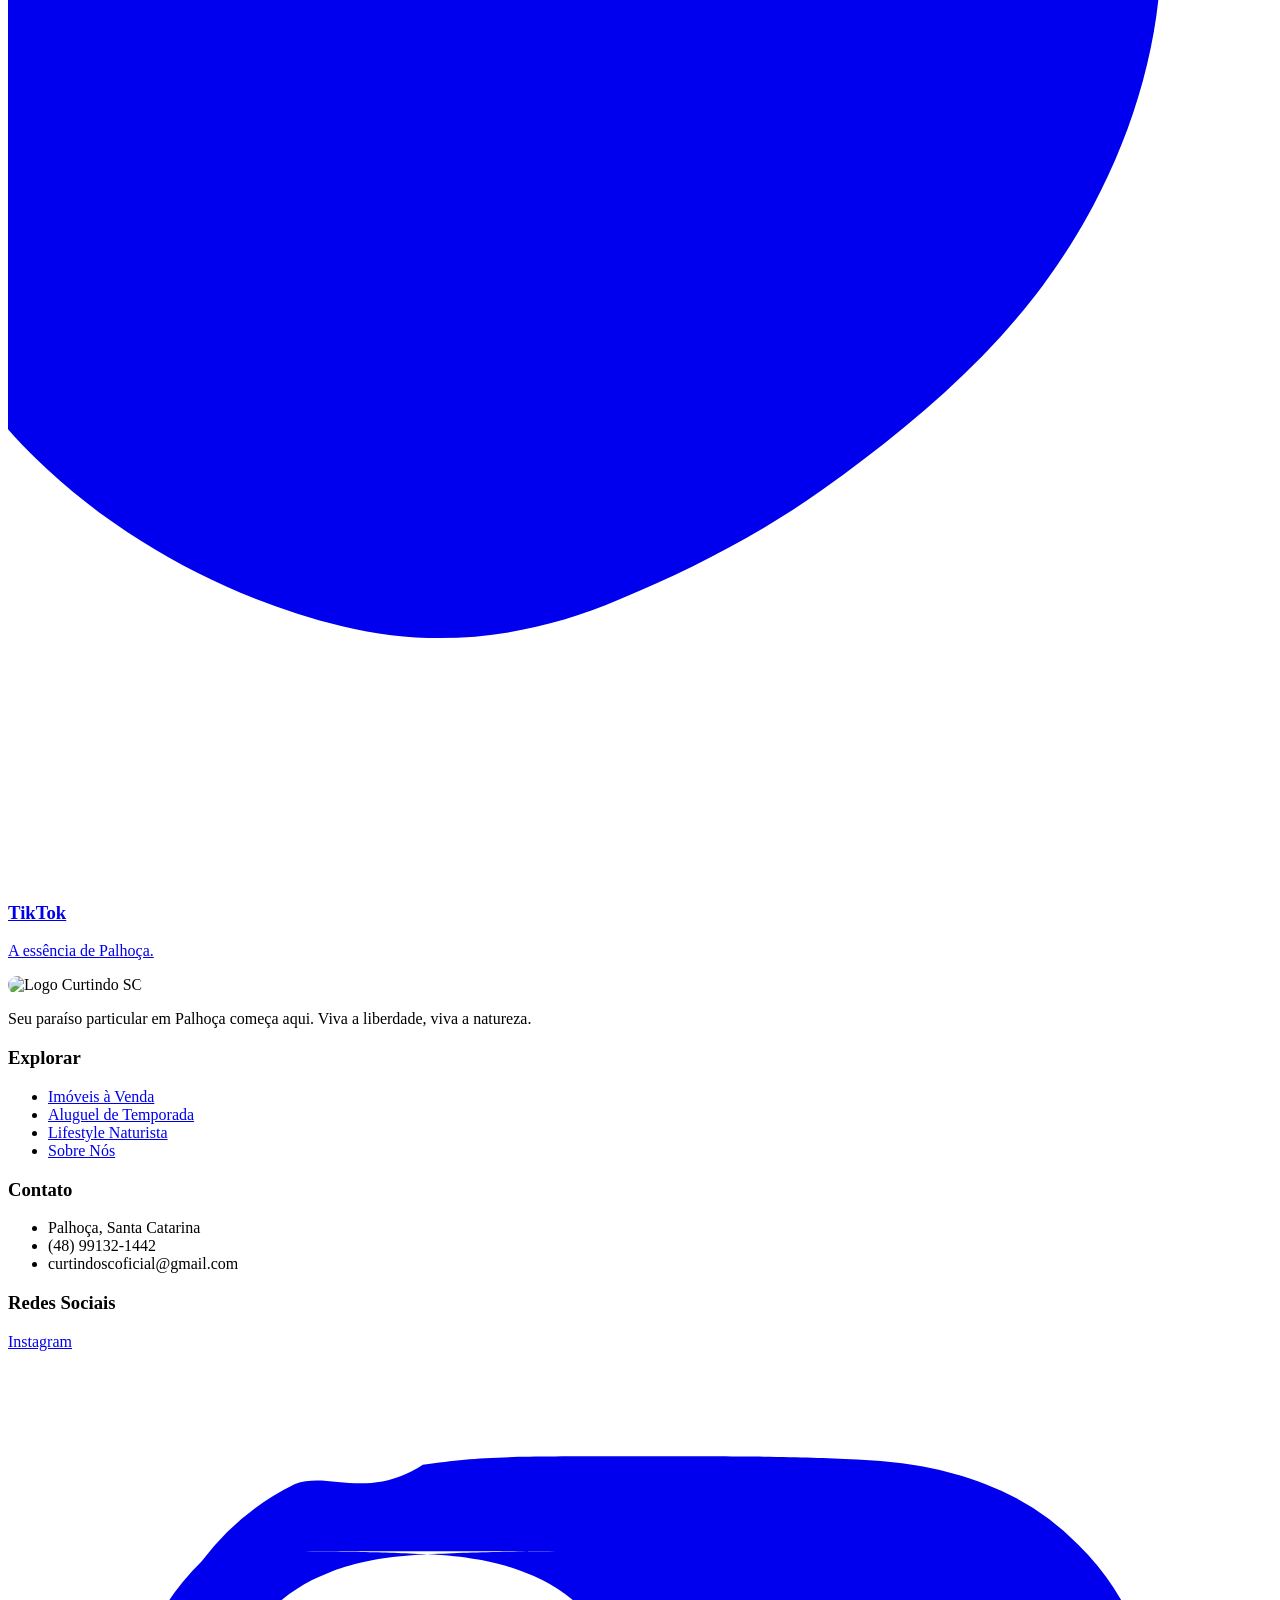
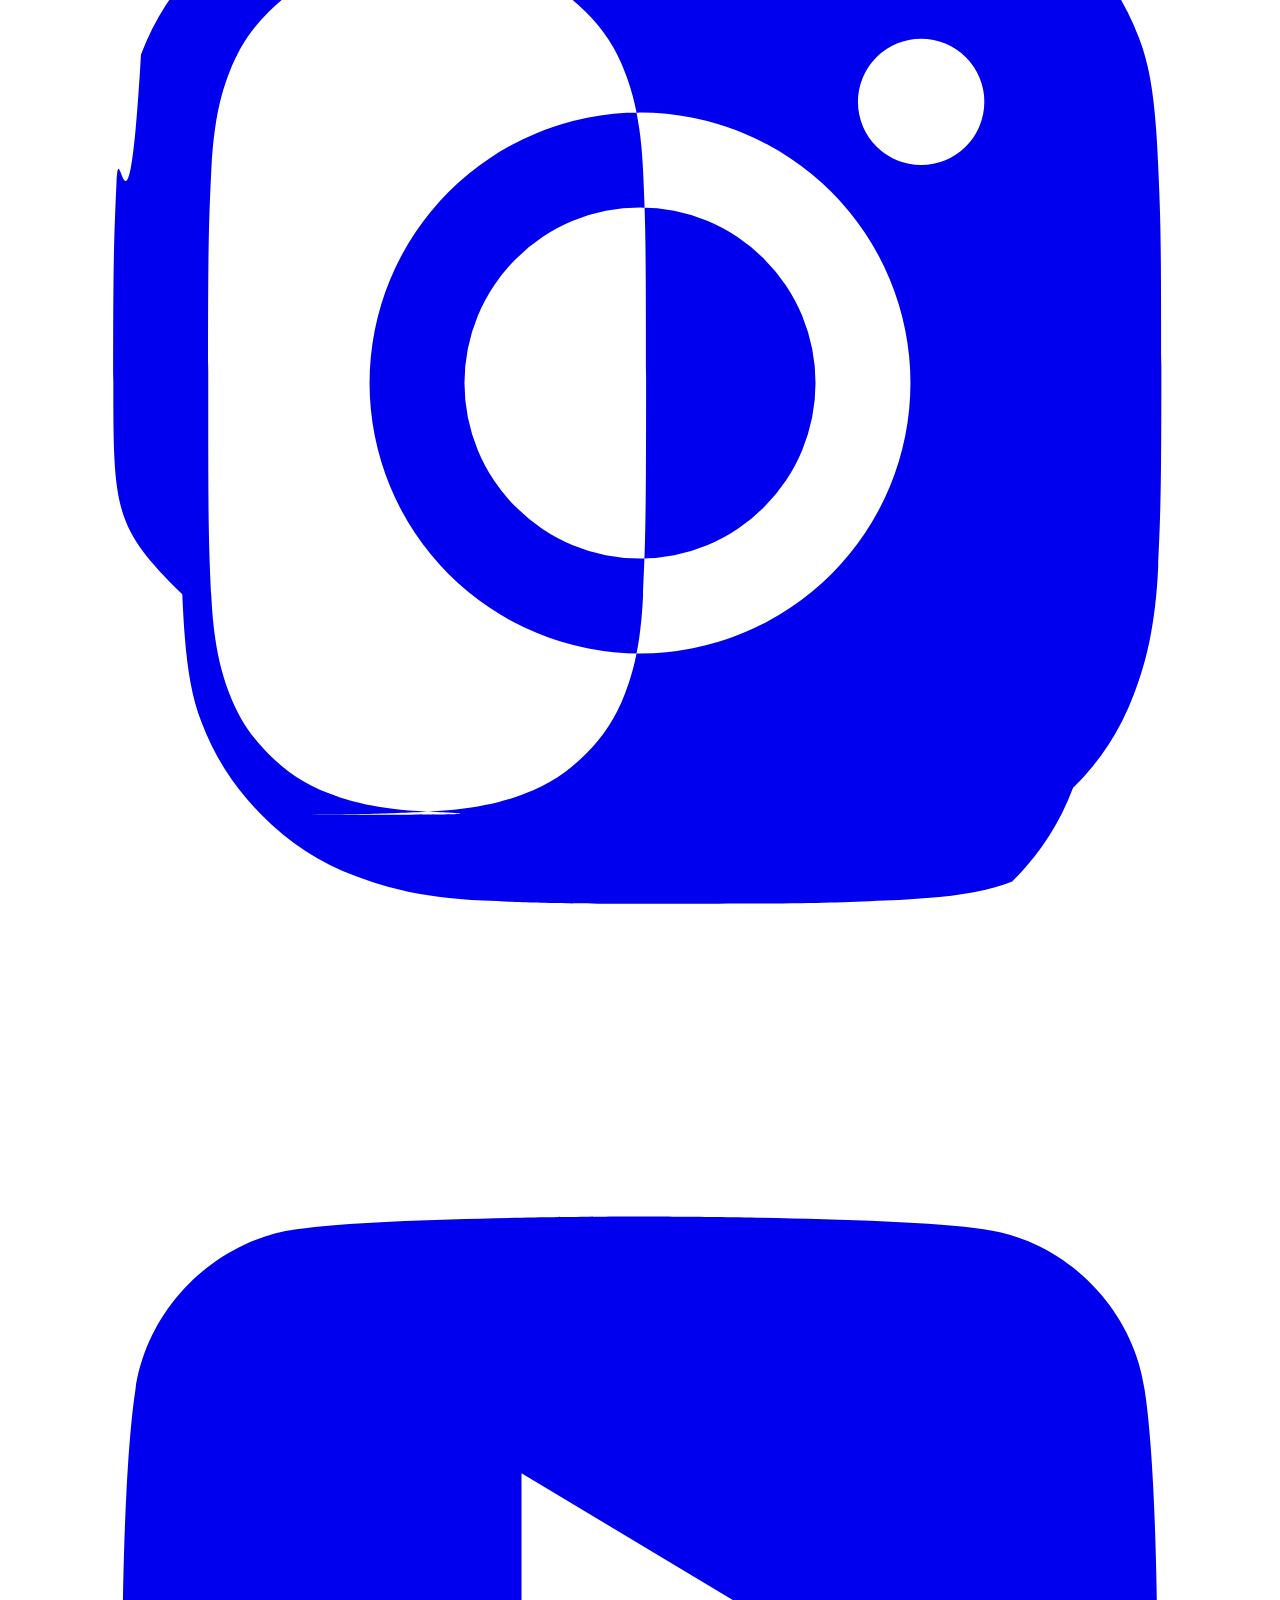
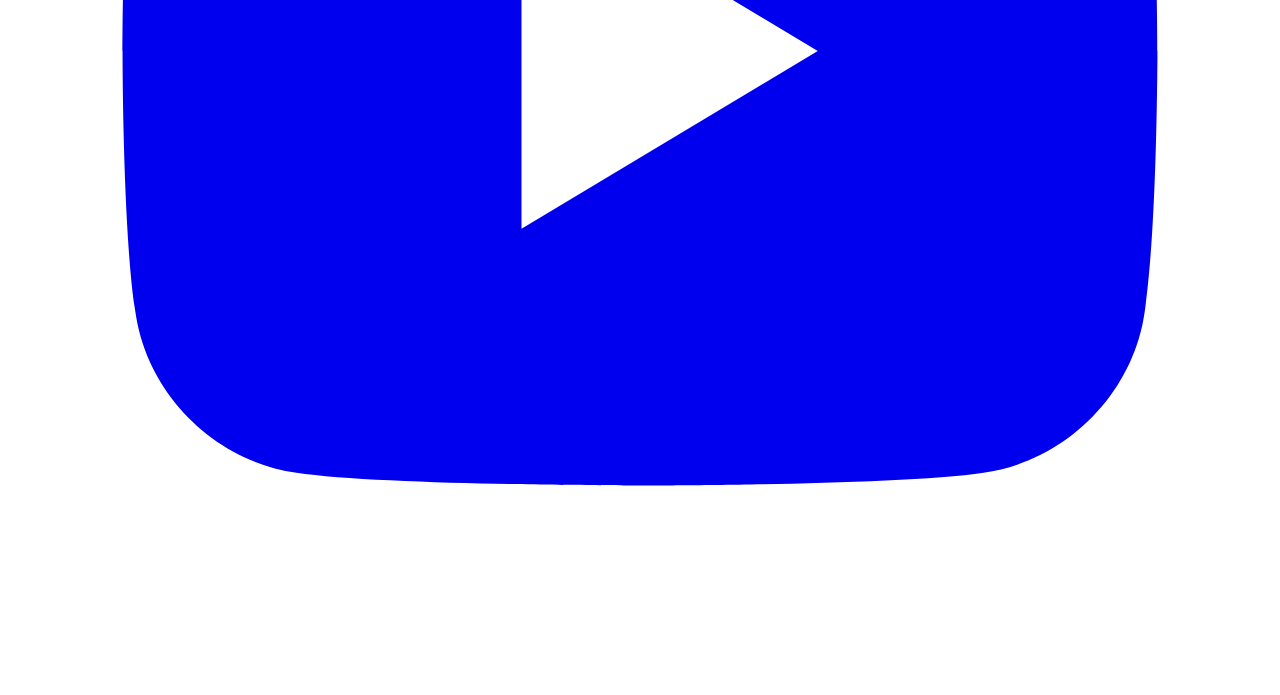
==== commit 22da3d2d: "Update index.html" ====
--- a/index.html
+++ b/index.html
@@ -253,8 +253,8 @@
                 <h3 class="text-sm font-semibold tracking-wider uppercase text-gray-200">Contato</h3>
                 <ul class="mt-4 space-y-2">
                     <li class="flex items-start gap-2 text-base text-gray-400">Palhoça, Santa Catarina</li>
-                    <li class="flex items-start gap-2 text-base text-gray-400">(48) 99999-8888</li>
-                    <li class="flex items-start gap-2 text-base text-gray-400">contato@curtindosc.com.br</li>
+                    <li class="flex items-start gap-2 text-base text-gray-400">(48) 99132-1442</li>
+                    <li class="flex items-start gap-2 text-base text-gray-400">curtindoscoficial@gmail.com</li>
                 </ul>
             </div>
             <div>
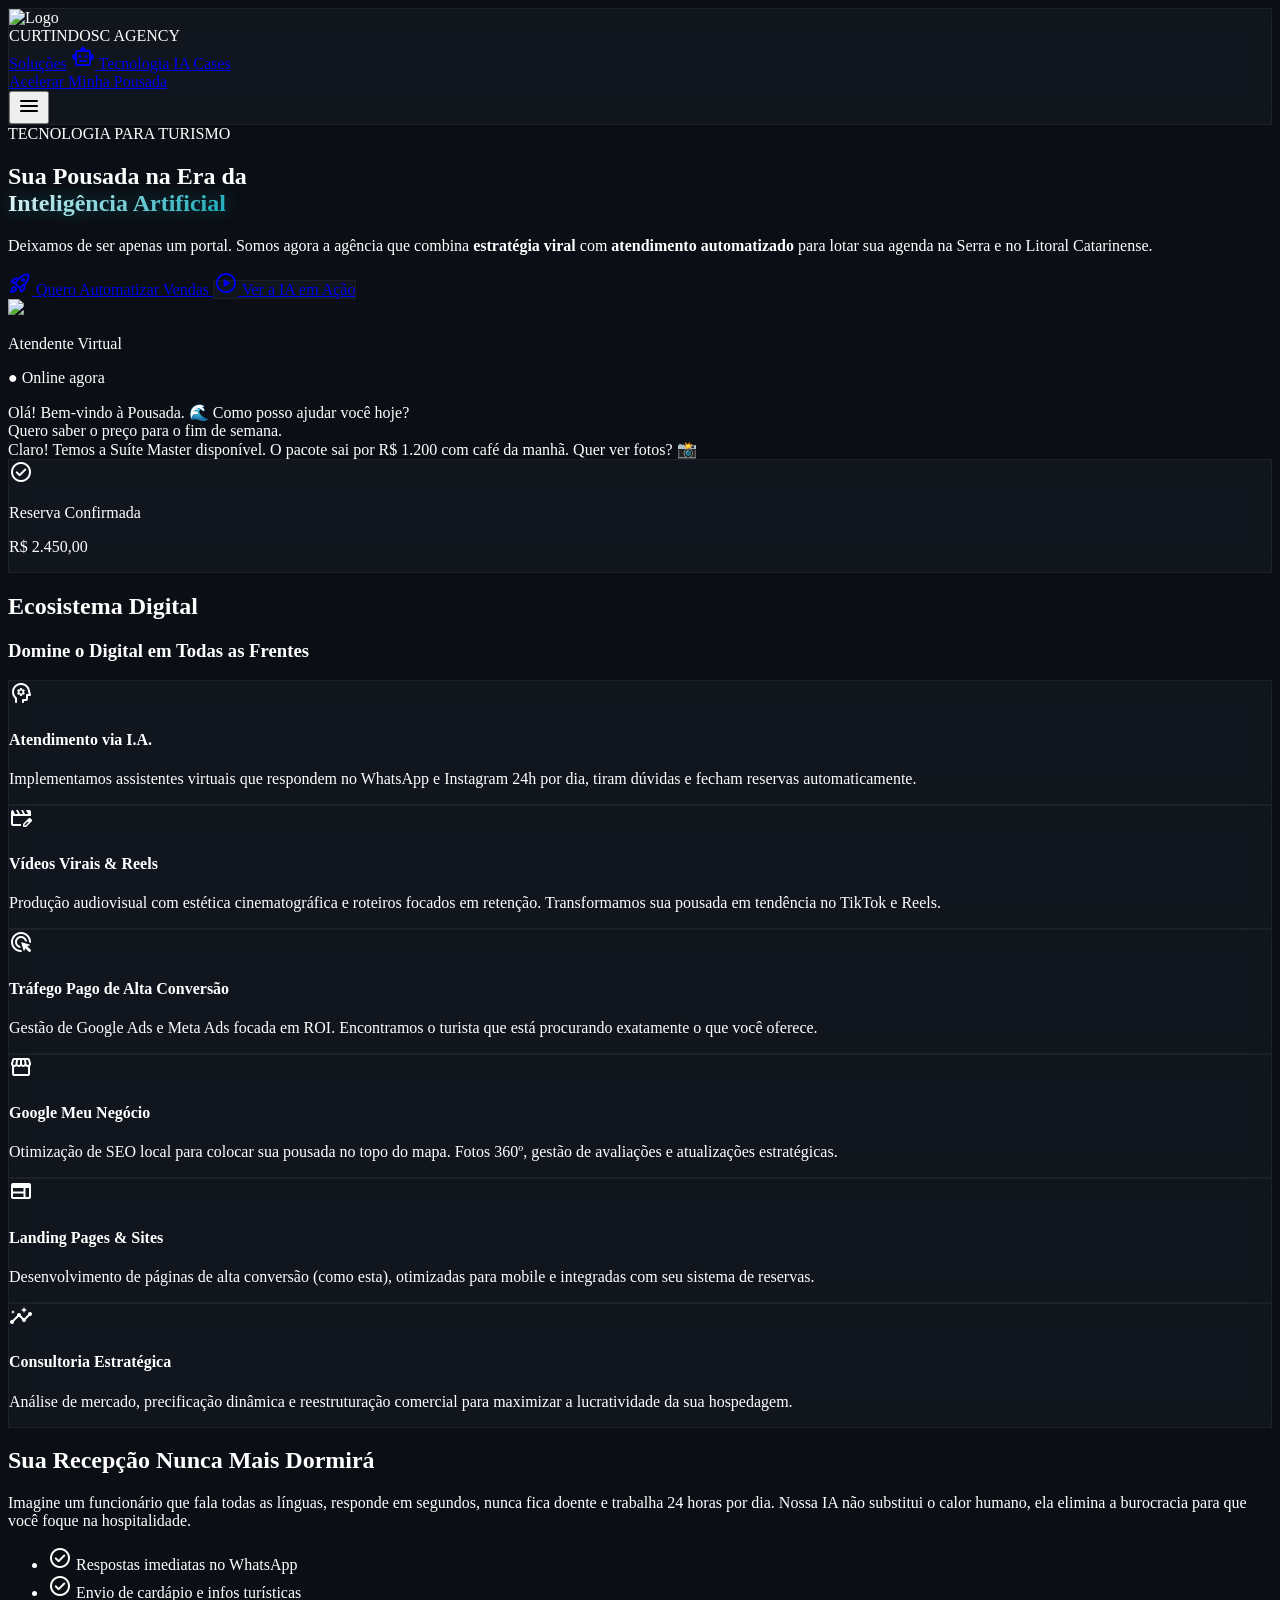
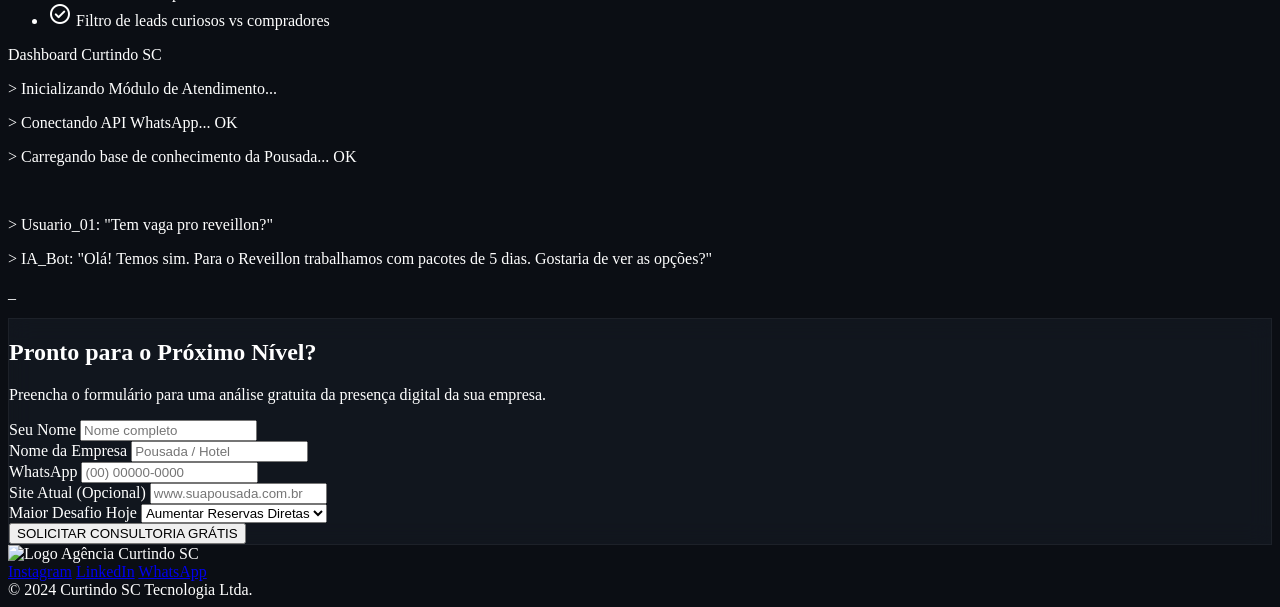
==== commit 80c89a50: "Update index.html" ====
--- a/index.html
+++ b/index.html
@@ -1,279 +1,433 @@
 <!DOCTYPE html>
-<html class="light" lang="pt-br">
+<html lang="pt-BR" class="dark">
 <head>
-<meta charset="utf-8"/>
-<meta content="width=device-width, initial-scale=1.0" name="viewport"/>
-<title>Curtindo SC Imóveis: Lotes, Terrenos e Casas em Palhoça, SC</title>
-<meta name="description" content="Encontre imóveis de alto valor em Palhoça, SC. Lotes e Casas na Praia do Sonho, Guarda do Embaú e Pinheira. Viva o lifestyle de Santa Catarina com segurança e alta valorização.">
-<script src="https://cdn.tailwindcss.com?plugins=forms,container-queries"></script>
-<link href="https://fonts.googleapis.com" rel="preconnect"/>
-<link crossorigin="" href="https://fonts.gstatic.com" rel="preconnect"/>
-<link href="https://fonts.googleapis.com/css2?family=Work+Sans:wght@400;500;600;700;800;900&display=swap" rel="stylesheet"/>
-<link href="https://fonts.googleapis.com/css2?family=Material+Symbols+Outlined:opsz,wght,FILL,GRAD@20..48,100..700,0..1,-50..200" rel="stylesheet"/>
-<script id="tailwind-config">
-    tailwind.config = {
-      darkMode: "class",
-      theme: {
-        extend: {
-          colors: {
-            "primary": "#1BAEBD", /* COR CIANO PADRONIZADA */
-            "background-light": "#f6f7f8",
-            "background-dark": "#101922",
-            "secondary": "#003366", 
-            "accent": "#FF7F50",
-            "sand": { DEFAULT: "#f5f3f0", dark: "#e8e0d5" }
-          },
-          fontFamily: {
-            "display": ["Work Sans"],
-            "body": ["Lato", "sans-serif"]
-          },
-          borderRadius: {"DEFAULT": "0.5rem", "lg": "0.75rem", "xl": "1rem", "full": "9999px"},
-        },
-      },
-    }
-  </script>
-<style>
-    .material-symbols-outlined { font-variation-settings: 'FILL' 0, 'wght' 400, 'GRAD' 0, 'opsz' 24; }
-    .logo-img { height: 40px; width: auto; border-radius: 9999px; object-fit: cover; }
+    <meta charset="UTF-8">
+    <meta name="viewport" content="width=device-width, initial-scale=1.0">
+    <title>Curtindo SC | Agência de Marketing e IA para Turismo</title>
+    <meta name="description" content="Revolucione sua pousada em SC com Inteligência Artificial e Vídeos Virais. Marketing estratégico para o setor hoteleiro.">
     
-    /* Estilo para o iframe de vídeo no Hero */
-    .hero-video-container {
-        position: absolute;
-        top: 0; left: 0; width: 100%; height: 100%; overflow: hidden;
-    }
-    .hero-video-container iframe {
-        width: 100%; height: 100%; min-width: 100%; min-height: 100%;
-        position: absolute; top: 50%; left: 50%; transform: translate(-50%, -50%);
-        pointer-events: none; /* Impede interação com o vídeo de fundo */
-    }
-</style>
+    <!-- Tailwind CSS -->
+    <script src="https://cdn.tailwindcss.com"></script>
+    
+    <!-- Fonts -->
+    <link rel="preconnect" href="https://fonts.googleapis.com">
+    <link rel="preconnect" href="https://fonts.gstatic.com" crossorigin>
+    <link href="https://fonts.googleapis.com/css2?family=Space+Grotesk:wght@300;400;500;600;700&display=swap" rel="stylesheet">
+    <link href="https://fonts.googleapis.com/css2?family=Material+Symbols+Rounded:opsz,wght,FILL,GRAD@24,400,0,0" rel="stylesheet" />
+
+    <!-- AOS Animation Library -->
+    <link href="https://unpkg.com/aos@2.3.1/dist/aos.css" rel="stylesheet">
+
+    <script>
+        tailwind.config = {
+            darkMode: 'class',
+            theme: {
+                extend: {
+                    fontFamily: {
+                        sans: ['Space Grotesk', 'sans-serif'],
+                    },
+                    colors: {
+                        brand: {
+                            cyan: '#1BAEBD', // Cor original da marca
+                            cyan_glow: '#0ff0fc',
+                            dark: '#0B0E14', // Fundo quase preto
+                            surface: '#151A23', // Cards
+                            accent: '#6366f1' // Indigo para complementar o tech
+                        }
+                    },
+                    backgroundImage: {
+                        'hero-gradient': 'linear-gradient(to bottom, rgba(11, 14, 20, 0.3), #0B0E14)',
+                        'tech-grid': "url('https://grainy-gradients.vercel.app/noise.svg')",
+                    }
+                }
+            }
+        }
+    </script>
+
+    <style>
+        /* Efeitos Customizados */
+        body {
+            background-color: #0B0E14;
+            color: #ffffff;
+            overflow-x: hidden;
+        }
+        
+        .glass-panel {
+            background: rgba(21, 26, 35, 0.7);
+            backdrop-filter: blur(12px);
+            -webkit-backdrop-filter: blur(12px);
+            border: 1px solid rgba(255, 255, 255, 0.05);
+        }
+
+        .neon-text {
+            text-shadow: 0 0 20px rgba(27, 174, 189, 0.5);
+        }
+
+        .gradient-text {
+            background: linear-gradient(135deg, #ffffff 0%, #1BAEBD 100%);
+            -webkit-background-clip: text;
+            -webkit-text-fill-color: transparent;
+        }
+
+        /* Animação do Chat IA */
+        .chat-bubble {
+            opacity: 0;
+            transform: translateY(20px);
+            animation: popIn 0.5s forwards;
+        }
+        @keyframes popIn {
+            to { opacity: 1; transform: translateY(0); }
+        }
+        .delay-1 { animation-delay: 1s; }
+        .delay-2 { animation-delay: 2s; }
+        .delay-3 { animation-delay: 3s; }
+
+        /* Grid Background animado */
+        .bg-grid-animated {
+            background-size: 40px 40px;
+            background-image: linear-gradient(to right, rgba(255, 255, 255, 0.03) 1px, transparent 1px),
+                              linear-gradient(to bottom, rgba(255, 255, 255, 0.03) 1px, transparent 1px);
+            mask-image: linear-gradient(to bottom, black 40%, transparent 100%);
+        }
+    </style>
 </head>
-<body class="bg-background-light dark:bg-background-dark font-display text-gray-800 dark:text-gray-200">
-<div class="relative flex min-h-screen w-full flex-col group/design-root overflow-x-hidden">
-<div class="layout-container flex h-full grow flex-col">
-
-<header class="sticky top-0 z-50 w-full bg-background-light/80 dark:bg-background-dark/80 backdrop-blur-sm border-b border-gray-200 dark:border-gray-800">
-    <div class="max-w-7xl mx-auto px-4 sm:px-6 lg:px-8">
-        <div class="flex items-center justify-between whitespace-nowrap h-16">
-            <div class="flex items-center gap-4 text-gray-800 dark:text-gray-100">
-                <img src="https://media.bio.site/sites/15fc0509-6c95-4782-9a79-fe69fe78ce69/ynmDRuF5gGpEBfxkyNUumk.png" alt="Logo Curtindo SC" class="logo-img">
-               
-            </div>
-            <div class="hidden md:flex flex-1 justify-end gap-8">
-                <nav class="flex items-center gap-9">
-                    <a class="font-display text-sm font-bold leading-normal text-primary" href="index.html">Início</a>
+<body class="antialiased selection:bg-brand-cyan selection:text-brand-dark">
+
+    <!-- NAV BAR -->
+    <nav class="fixed w-full z-50 transition-all duration-300 glass-panel border-b border-white/5">
+        <div class="max-w-7xl mx-auto px-4 sm:px-6 lg:px-8">
+            <div class="flex items-center justify-between h-20">
+                <div class="flex items-center gap-3">
+                    <div class="relative group cursor-pointer">
+                        <div class="absolute -inset-1 bg-brand-cyan rounded-full blur opacity-25 group-hover:opacity-75 transition duration-1000 group-hover:duration-200"></div>
+                        <img src="https://media.bio.site/sites/15fc0509-6c95-4782-9a79-fe69fe78ce69/fetqsktutwxDYURdXexgei.jpg" alt="Logo" class="relative h-10 w-10 rounded-full object-cover ring-2 ring-brand-cyan/50">
+                    </div>
+                    <span class="text-xl font-bold tracking-tight">CURTINDO<span class="text-brand-cyan">SC</span> <span class="text-[10px] bg-brand-surface border border-white/10 px-2 py-0.5 rounded text-gray-400 font-normal align-top ml-1">AGENCY</span></span>
+                </div>
+                
+                <div class="hidden md:flex items-center space-x-8">
+                    <a href="#solucoes" class="text-sm font-medium text-gray-300 hover:text-white transition-colors">Soluções</a>
+                    <a href="#ia-tech" class="text-sm font-medium text-gray-300 hover:text-white transition-colors flex items-center gap-1">
+                        <span class="material-symbols-rounded text-brand-cyan text-sm">smart_toy</span> Tecnologia IA
+                    </a>
+                    <a href="#portfolio" class="text-sm font-medium text-gray-300 hover:text-white transition-colors">Cases</a>
+                    <a href="#contato" class="group relative px-6 py-2 bg-brand-cyan text-brand-dark font-bold rounded-full overflow-hidden transition-all hover:shadow-[0_0_20px_rgba(27,174,189,0.4)]">
+                        <div class="absolute inset-0 w-full h-full bg-white/20 translate-x-[-100%] skew-x-[-15deg] group-hover:translate-x-[100%] transition-transform duration-500"></div>
+                        <span class="relative">Acelerar Minha Pousada</span>
+                    </a>
+                </div>
+
+                <div class="md:hidden">
+                    <button class="text-white p-2">
+                        <span class="material-symbols-rounded text-3xl">menu</span>
+                    </button>
+                </div>
+            </div>
+        </div>
+    </nav>
+
+    <!-- HERO SECTION -->
+    <section class="relative min-h-screen flex items-center pt-20 overflow-hidden">
+        <!-- Background Elements -->
+        <div class="absolute inset-0 bg-grid-animated z-0"></div>
+        <div class="absolute top-1/4 right-1/4 w-96 h-96 bg-brand-cyan/20 rounded-full blur-[128px] z-0 pointer-events-none"></div>
+        <div class="absolute bottom-0 left-0 w-full h-64 bg-gradient-to-t from-brand-dark to-transparent z-10"></div>
+
+        <div class="container mx-auto px-4 relative z-20 grid lg:grid-cols-2 gap-12 items-center">
+            
+            <!-- Texto Hero -->
+            <div class="text-left" data-aos="fade-right">
+                <div class="inline-flex items-center gap-2 px-3 py-1 rounded-full bg-brand-surface border border-brand-cyan/30 text-brand-cyan text-xs font-bold mb-6 tracking-wide">
+                    <span class="relative flex h-2 w-2">
+                      <span class="animate-ping absolute inline-flex h-full w-full rounded-full bg-brand-cyan opacity-75"></span>
+                      <span class="relative inline-flex rounded-full h-2 w-2 bg-brand-cyan"></span>
+                    </span>
+                    TECNOLOGIA PARA TURISMO
+                </div>
+                
+                <h1 class="text-5xl md:text-7xl font-bold leading-tight mb-6">
+                    Sua Pousada na Era da <br>
+                    <span class="gradient-text neon-text">Inteligência Artificial</span>
+                </h1>
+                
+                <p class="text-lg text-gray-400 mb-8 max-w-xl leading-relaxed">
+                    Deixamos de ser apenas um portal. Somos agora a agência que combina <b>estratégia viral</b> com <b>atendimento automatizado</b> para lotar sua agenda na Serra e no Litoral Catarinense.
+                </p>
+
+                <div class="flex flex-col sm:flex-row gap-4">
+                    <a href="#contato" class="px-8 py-4 bg-brand-cyan text-brand-dark font-bold rounded-lg hover:bg-brand-cyan/90 transition-all flex items-center justify-center gap-2">
+                        <span class="material-symbols-rounded">rocket_launch</span>
+                        Quero Automatizar Vendas
+                    </a>
+                    <a href="#ia-tech" class="px-8 py-4 glass-panel text-white font-medium rounded-lg hover:bg-white/5 transition-all flex items-center justify-center gap-2">
+                        <span class="material-symbols-rounded">play_circle</span>
+                        Ver a IA em Ação
+                    </a>
+                </div>
+            </div>
+
+            <!-- Visual Tech (Mockup Celular) -->
+            <div class="relative lg:h-[600px] flex items-center justify-center" data-aos="fade-left">
+                <!-- Círculo decorativo -->
+                <div class="absolute w-[500px] h-[500px] border border-brand-cyan/20 rounded-full animate-[spin_10s_linear_infinite]"></div>
+                <div class="absolute w-[400px] h-[400px] border border-white/5 rounded-full animate-[spin_15s_linear_infinite_reverse]"></div>
+                
+                <!-- Celular Mockup -->
+                <div class="relative z-10 w-[300px] bg-brand-surface border border-gray-800 rounded-[2.5rem] shadow-2xl p-4 overflow-hidden transform rotate-[-5deg] hover:rotate-0 transition-transform duration-500">
+                    <div class="absolute top-0 left-1/2 -translate-x-1/2 w-32 h-6 bg-black rounded-b-xl z-20"></div>
                     
-                    <a class="text-gray-600 dark:text-gray-300 hover:text-primary dark:hover:text-primary text-sm font-medium leading-normal transition-colors" href="imoveis_venda.html">Comprar</a>
-                    <a class="text-gray-600 dark:text-gray-300 hover:text-primary dark:hover:text-primary text-sm font-medium leading-normal transition-colors" href="imoveis_aluguel.html">Alugar</a>
+                    <!-- Tela do App (Simulação) -->
+                    <div class="bg-brand-dark h-full w-full rounded-[2rem] overflow-hidden flex flex-col relative">
+                        <!-- Chat Header -->
+                        <div class="bg-brand-cyan/10 p-4 pt-10 border-b border-white/5 flex items-center gap-3">
+                            <div class="w-10 h-10 rounded-full bg-brand-cyan p-0.5">
+                                <img src="https://media.bio.site/sites/15fc0509-6c95-4782-9a79-fe69fe78ce69/fetqsktutwxDYURdXexgei.jpg" class="w-full h-full rounded-full object-cover">
+                            </div>
+                            <div>
+                                <p class="text-sm font-bold text-white">Atendente Virtual</p>
+                                <p class="text-[10px] text-brand-cyan flex items-center gap-1">● Online agora</p>
+                            </div>
+                        </div>
+                        
+                        <!-- Chat Body -->
+                        <div class="flex-1 p-4 space-y-3 font-sans text-xs">
+                            <div class="chat-bubble bg-gray-800 p-3 rounded-2xl rounded-tl-none text-gray-300 self-start max-w-[85%] delay-1">
+                                Olá! Bem-vindo à Pousada. 🌊 Como posso ajudar você hoje?
+                            </div>
+                            <div class="chat-bubble bg-brand-cyan text-brand-dark p-3 rounded-2xl rounded-tr-none self-end ml-auto max-w-[85%] font-medium delay-2">
+                                Quero saber o preço para o fim de semana.
+                            </div>
+                            <div class="chat-bubble bg-gray-800 p-3 rounded-2xl rounded-tl-none text-gray-300 self-start max-w-[85%] delay-3">
+                                Claro! Temos a Suíte Master disponível. O pacote sai por R$ 1.200 com café da manhã. Quer ver fotos? 📸
+                            </div>
+                        </div>
+
+                        <!-- Chat Input Simulado -->
+                        <div class="p-3 border-t border-white/5">
+                            <div class="h-10 bg-gray-800/50 rounded-full flex items-center px-4">
+                                <div class="w-full h-2 bg-gray-700/50 rounded-full animate-pulse"></div>
+                            </div>
+                        </div>
+                    </div>
+                </div>
+
+                <!-- Floating Cards -->
+                <div class="absolute -right-10 top-20 glass-panel p-4 rounded-xl flex items-center gap-3 animate-bounce shadow-lg shadow-brand-cyan/20">
+                    <span class="material-symbols-rounded text-green-400 bg-green-400/20 p-2 rounded-lg">check_circle</span>
+                    <div>
+                        <p class="text-xs text-gray-400">Reserva Confirmada</p>
+                        <p class="text-sm font-bold text-white">R$ 2.450,00</p>
+                    </div>
+                </div>
+            </div>
+        </div>
+    </section>
+
+    <!-- NOSSOS SERVIÇOS (TECH GRID) -->
+    <section id="solucoes" class="py-24 bg-brand-dark relative">
+        <div class="container mx-auto px-4">
+            <div class="text-center mb-16" data-aos="fade-up">
+                <h2 class="text-brand-cyan font-bold tracking-widest uppercase text-sm mb-3">Ecosistema Digital</h2>
+                <h3 class="text-3xl md:text-5xl font-bold text-white">Domine o Digital em Todas as Frentes</h3>
+            </div>
+
+            <div class="grid md:grid-cols-2 lg:grid-cols-3 gap-6">
+                <!-- Service 1 -->
+                <div class="group glass-panel p-8 rounded-2xl hover:bg-brand-surface/80 transition-all duration-300 border-l-4 border-l-transparent hover:border-l-brand-cyan relative overflow-hidden" data-aos="fade-up" data-aos-delay="100">
+                    <div class="absolute right-0 top-0 w-24 h-24 bg-brand-cyan/10 rounded-bl-full -mr-4 -mt-4 transition-transform group-hover:scale-150"></div>
+                    <span class="material-symbols-rounded text-4xl text-brand-cyan mb-6">psychology</span>
+                    <h4 class="text-xl font-bold text-white mb-3">Atendimento via I.A.</h4>
+                    <p class="text-gray-400 text-sm leading-relaxed">
+                        Implementamos assistentes virtuais que respondem no WhatsApp e Instagram 24h por dia, tiram dúvidas e fecham reservas automaticamente.
+                    </p>
+                </div>
+
+                <!-- Service 2 -->
+                <div class="group glass-panel p-8 rounded-2xl hover:bg-brand-surface/80 transition-all duration-300 border-l-4 border-l-transparent hover:border-l-brand-cyan relative overflow-hidden" data-aos="fade-up" data-aos-delay="200">
+                    <span class="material-symbols-rounded text-4xl text-brand-cyan mb-6">movie_edit</span>
+                    <h4 class="text-xl font-bold text-white mb-3">Vídeos Virais & Reels</h4>
+                    <p class="text-gray-400 text-sm leading-relaxed">
+                        Produção audiovisual com estética cinematográfica e roteiros focados em retenção. Transformamos sua pousada em tendência no TikTok e Reels.
+                    </p>
+                </div>
+
+                <!-- Service 3 -->
+                <div class="group glass-panel p-8 rounded-2xl hover:bg-brand-surface/80 transition-all duration-300 border-l-4 border-l-transparent hover:border-l-brand-cyan relative overflow-hidden" data-aos="fade-up" data-aos-delay="300">
+                    <span class="material-symbols-rounded text-4xl text-brand-cyan mb-6">ads_click</span>
+                    <h4 class="text-xl font-bold text-white mb-3">Tráfego Pago de Alta Conversão</h4>
+                    <p class="text-gray-400 text-sm leading-relaxed">
+                        Gestão de Google Ads e Meta Ads focada em ROI. Encontramos o turista que está procurando exatamente o que você oferece.
+                    </p>
+                </div>
+
+                <!-- Service 4 -->
+                <div class="group glass-panel p-8 rounded-2xl hover:bg-brand-surface/80 transition-all duration-300 border-l-4 border-l-transparent hover:border-l-brand-cyan relative overflow-hidden" data-aos="fade-up" data-aos-delay="400">
+                    <span class="material-symbols-rounded text-4xl text-brand-cyan mb-6">storefront</span>
+                    <h4 class="text-xl font-bold text-white mb-3">Google Meu Negócio</h4>
+                    <p class="text-gray-400 text-sm leading-relaxed">
+                        Otimização de SEO local para colocar sua pousada no topo do mapa. Fotos 360º, gestão de avaliações e atualizações estratégicas.
+                    </p>
+                </div>
+
+                <!-- Service 5 -->
+                <div class="group glass-panel p-8 rounded-2xl hover:bg-brand-surface/80 transition-all duration-300 border-l-4 border-l-transparent hover:border-l-brand-cyan relative overflow-hidden" data-aos="fade-up" data-aos-delay="500">
+                    <span class="material-symbols-rounded text-4xl text-brand-cyan mb-6">web</span>
+                    <h4 class="text-xl font-bold text-white mb-3">Landing Pages & Sites</h4>
+                    <p class="text-gray-400 text-sm leading-relaxed">
+                        Desenvolvimento de páginas de alta conversão (como esta), otimizadas para mobile e integradas com seu sistema de reservas.
+                    </p>
+                </div>
+
+                <!-- Service 6 -->
+                <div class="group glass-panel p-8 rounded-2xl hover:bg-brand-surface/80 transition-all duration-300 border-l-4 border-l-transparent hover:border-l-brand-cyan relative overflow-hidden" data-aos="fade-up" data-aos-delay="600">
+                    <span class="material-symbols-rounded text-4xl text-brand-cyan mb-6">insights</span>
+                    <h4 class="text-xl font-bold text-white mb-3">Consultoria Estratégica</h4>
+                    <p class="text-gray-400 text-sm leading-relaxed">
+                        Análise de mercado, precificação dinâmica e reestruturação comercial para maximizar a lucratividade da sua hospedagem.
+                    </p>
+                </div>
+            </div>
+        </div>
+    </section>
+
+    <!-- SECTION IA DEMO (DARK TECH) -->
+    <section id="ia-tech" class="py-24 relative bg-black">
+        <div class="absolute inset-0 bg-[url('https://cdn.pixabay.com/photo/2016/11/29/05/45/astronomy-1867616_1280.jpg')] bg-cover bg-center opacity-10 mix-blend-screen"></div>
+        <div class="container mx-auto px-4 relative z-10">
+            <div class="flex flex-col lg:flex-row items-center gap-16">
+                <div class="w-full lg:w-1/2 text-left" data-aos="fade-right">
+                    <h2 class="text-4xl md:text-5xl font-bold text-white mb-6">Sua Recepção Nunca Mais Dormirá</h2>
+                    <p class="text-gray-400 text-lg mb-8">
+                        Imagine um funcionário que fala todas as línguas, responde em segundos, nunca fica doente e trabalha 24 horas por dia. Nossa IA não substitui o calor humano, ela elimina a burocracia para que você foque na hospitalidade.
+                    </p>
+                    <ul class="space-y-4 mb-8">
+                        <li class="flex items-center gap-3 text-gray-300">
+                            <span class="material-symbols-rounded text-brand-cyan">check_circle</span>
+                            Respostas imediatas no WhatsApp
+                        </li>
+                        <li class="flex items-center gap-3 text-gray-300">
+                            <span class="material-symbols-rounded text-brand-cyan">check_circle</span>
+                            Envio de cardápio e infos turísticas
+                        </li>
+                        <li class="flex items-center gap-3 text-gray-300">
+                            <span class="material-symbols-rounded text-brand-cyan">check_circle</span>
+                            Filtro de leads curiosos vs compradores
+                        </li>
+                    </ul>
+                </div>
+                <div class="w-full lg:w-1/2" data-aos="fade-left">
+                    <div class="relative rounded-2xl overflow-hidden border border-brand-cyan/30 shadow-[0_0_50px_rgba(27,174,189,0.15)]">
+                        <div class="bg-brand-surface/90 backdrop-blur p-4 border-b border-white/10 flex items-center justify-between">
+                            <div class="flex items-center gap-2">
+                                <div class="w-3 h-3 rounded-full bg-red-500"></div>
+                                <div class="w-3 h-3 rounded-full bg-yellow-500"></div>
+                                <div class="w-3 h-3 rounded-full bg-green-500"></div>
+                            </div>
+                            <div class="text-xs text-gray-500">Dashboard Curtindo SC</div>
+                        </div>
+                        <div class="p-8 bg-black/80 font-mono text-sm text-green-400">
+                            <p>> Inicializando Módulo de Atendimento...</p>
+                            <p class="pl-4 text-white">> Conectando API WhatsApp... <span class="text-green-500">OK</span></p>
+                            <p class="pl-4 text-white">> Carregando base de conhecimento da Pousada... <span class="text-green-500">OK</span></p>
+                            <br>
+                            <p>> <span class="text-blue-400">Usuario_01:</span> "Tem vaga pro reveillon?"</p>
+                            <p>> <span class="text-brand-cyan">IA_Bot:</span> "Olá! Temos sim. Para o Reveillon trabalhamos com pacotes de 5 dias. Gostaria de ver as opções?"</p>
+                            <p class="animate-pulse mt-2">_</p>
+                        </div>
+                    </div>
+                </div>
+            </div>
+        </div>
+    </section>
+
+    <!-- FORMULÁRIO DE CONTATO -->
+    <section id="contato" class="py-24 bg-brand-dark border-t border-white/5">
+        <div class="container mx-auto px-4">
+            <div class="max-w-4xl mx-auto glass-panel rounded-3xl p-8 md:p-12 relative overflow-hidden">
+                <div class="absolute -top-24 -right-24 w-64 h-64 bg-brand-cyan/20 rounded-full blur-[100px]"></div>
+                
+                <div class="text-center mb-10 relative z-10">
+                    <h2 class="text-3xl font-bold text-white mb-4">Pronto para o Próximo Nível?</h2>
+                    <p class="text-gray-400">Preencha o formulário para uma análise gratuita da presença digital da sua empresa.</p>
+                </div>
+
+                <form class="space-y-6 relative z-10" id="tech-contact-form">
+                    <div class="grid md:grid-cols-2 gap-6">
+                        <div>
+                            <label class="block text-xs font-bold text-brand-cyan uppercase mb-2">Seu Nome</label>
+                            <input type="text" class="w-full bg-brand-surface border border-gray-700 rounded-lg px-4 py-3 text-white focus:border-brand-cyan focus:ring-1 focus:ring-brand-cyan outline-none transition-all" placeholder="Nome completo">
+                        </div>
+                        <div>
+                            <label class="block text-xs font-bold text-brand-cyan uppercase mb-2">Nome da Empresa</label>
+                            <input type="text" class="w-full bg-brand-surface border border-gray-700 rounded-lg px-4 py-3 text-white focus:border-brand-cyan focus:ring-1 focus:ring-brand-cyan outline-none transition-all" placeholder="Pousada / Hotel">
+                        </div>
+                    </div>
+                    <div class="grid md:grid-cols-2 gap-6">
+                         <div>
+                            <label class="block text-xs font-bold text-brand-cyan uppercase mb-2">WhatsApp</label>
+                            <input type="tel" class="w-full bg-brand-surface border border-gray-700 rounded-lg px-4 py-3 text-white focus:border-brand-cyan focus:ring-1 focus:ring-brand-cyan outline-none transition-all" placeholder="(00) 00000-0000">
+                        </div>
+                        <div>
+                            <label class="block text-xs font-bold text-brand-cyan uppercase mb-2">Site Atual (Opcional)</label>
+                            <input type="url" class="w-full bg-brand-surface border border-gray-700 rounded-lg px-4 py-3 text-white focus:border-brand-cyan focus:ring-1 focus:ring-brand-cyan outline-none transition-all" placeholder="www.suapousada.com.br">
+                        </div>
+                    </div>
+                    <div>
+                        <label class="block text-xs font-bold text-brand-cyan uppercase mb-2">Maior Desafio Hoje</label>
+                        <select class="w-full bg-brand-surface border border-gray-700 rounded-lg px-4 py-3 text-white focus:border-brand-cyan focus:ring-1 focus:ring-brand-cyan outline-none transition-all">
+                            <option>Aumentar Reservas Diretas</option>
+                            <option>Melhorar Redes Sociais</option>
+                            <option>Automatizar Atendimento</option>
+                            <option>Criar Site Novo</option>
+                        </select>
+                    </div>
                     
-                    <a class="text-gray-600 dark:text-gray-300 hover:text-primary dark:hover:text-primary text-sm font-medium leading-normal transition-colors" href="sobre_nos.html">Sobre Nós</a>
-                    <a class="text-gray-600 dark:text-gray-300 hover:text-primary dark:hover:text-primary text-sm font-medium leading-normal transition-colors" href="contato.html">Contato</a>
-                </nav>
-                <a class="flex min-w-[84px] max-w-[480px] cursor-pointer items-center justify-center overflow-hidden rounded-lg h-10 px-4 bg-primary text-white text-sm font-bold leading-normal tracking-[0.015em] hover:bg-primary/90 transition-colors" href="https://wa.me/5548999998888" target="_blank">
-                    <span class="truncate">Fale Conosco</span>
-                </a>
-            </div>
-            <button class="md:hidden text-gray-800 dark:text-gray-100">
-                <span class="material-symbols-outlined text-2xl">menu</span>
-            </button>
-        </div>
-    </div>
-</header>
-
-<main class="flex-1">
-    <section class="relative h-[60vh] md:h-[80vh] w-full overflow-hidden">
-        <div class="hero-video-container">
-             <iframe src="https://www.youtube.com/embed/eOUHyz-mXKU?autoplay=1&mute=1&loop=1&playlist=eOUHyz-mXKU&controls=0&modestbranding=1&showinfo=0&rel=0&iv_load_policy=3" 
-                title="Vídeo de fundo - Praia de Palhoça" 
-                frameborder="0" 
-                allow="autoplay; encrypted-media; gyroscope;" 
-                allowfullscreen>
-            </iframe>
-        </div>
-        
-        <div class="absolute inset-0 bg-black/50"></div>
-        <div class="relative z-10 flex flex-col items-center justify-center h-full text-center text-white px-4">
-            <h1 class="text-4xl md:text-6xl font-black leading-tight tracking-tight drop-shadow-lg">Seu Refúgio em Palhoça, SC</h1>
-            <p class="mt-4 max-w-2xl text-lg md:text-xl font-light drop-shadow-md">Descubra um estilo de vida único com segurança, qualidade de vida e a natureza exuberante de Santa Catarina. O imóvel dos seus sonhos ou a experiência perfeita te esperam.</p>
-            <div class="mt-8 flex flex-col sm:flex-row gap-4">
-                <a class="flex min-w-[84px] max-w-[480px] cursor-pointer items-center justify-center overflow-hidden rounded-lg h-12 px-6 bg-primary text-white text-base font-bold leading-normal tracking-[0.015em] hover:bg-primary/90 transition-colors shadow-lg" href="imoveis_venda.html">
-                    <span class="truncate">Comprar Imóveis</span>
-                </a>
-                <a class="flex min-w-[84px] max-w-[480px] cursor-pointer items-center justify-center overflow-hidden rounded-lg h-12 px-6 bg-white/20 text-white text-base font-bold leading-normal tracking-[0.015em] backdrop-blur-sm border border-white/30 hover:bg-white/30 transition-colors shadow-lg" href="imoveis_aluguel.html">
-                    <span class="truncate">Alugar Experiências</span>
-                </a>
+                    <button type="submit" class="w-full py-4 bg-gradient-to-r from-brand-cyan to-blue-600 text-white font-bold rounded-lg hover:shadow-[0_0_30px_rgba(27,174,189,0.5)] transition-all transform hover:-translate-y-1">
+                        SOLICITAR CONSULTORIA GRÁTIS
+                    </button>
+                </form>
             </div>
         </div>
     </section>
 
-    <section class="w-full bg-white dark:bg-gray-800 py-12 lg:py-20">
-        <div class="max-w-7xl mx-auto px-4 sm:px-6 lg:px-8">
-            <div class="text-center">
-                <h2 class="text-3xl font-bold tracking-tight text-gray-900 dark:text-white sm:text-4xl">Por que investir em Palhoça?</h2>
-                <p class="mt-4 max-w-3xl mx-auto text-lg leading-8 text-gray-600 dark:text-gray-300">Além da beleza natural, a região oferece uma valorização imobiliária consistente e uma qualidade de vida incomparável.</p>
-            </div>
-            <div class="mt-12 grid grid-cols-1 md:grid-cols-2 lg:grid-cols-4 gap-8">
-                <div class="flex flex-col items-center text-center p-6 bg-background-light dark:bg-background-dark rounded-xl shadow-lg border-b-4 border-primary">
-                    <span class="material-symbols-outlined text-5xl text-primary mb-4">trending_up</span>
-                    <h3 class="text-xl font-bold text-gray-900 dark:text-white">Crescimento Anual</h3>
-                    <p class="mt-2 text-3xl font-black text-primary">+18%</p>
-                    <p class="mt-1 text-gray-600 dark:text-gray-300 text-sm">Valorização Média de Imóveis</p>
-                </div>
-                <div class="flex flex-col items-center text-center p-6 bg-background-light dark:bg-background-dark rounded-xl shadow-lg border-b-4 border-primary">
-                    <span class="material-symbols-outlined text-5xl text-primary mb-4">security</span>
-                    <h3 class="text-xl font-bold text-gray-900 dark:text-white">Segurança</h3>
-                    <p class="mt-2 text-3xl font-black text-primary">Top 3</p>
-                    <p class="mt-1 text-gray-600 dark:text-gray-300 text-sm">Cidades Mais Seguras de SC</p>
-                </div>
-                <div class="flex flex-col items-center text-center p-6 bg-background-light dark:bg-background-dark rounded-xl shadow-lg border-b-4 border-primary">
-                    <span class="material-symbols-outlined text-5xl text-primary mb-4">health_and_safety</span>
-                    <h3 class="text-xl font-bold text-gray-900 dark:text-white">Qualidade de Vida</h3>
-                    <p class="mt-2 text-3xl font-black text-primary">Alto</p>
-                    <p class="mt-1 text-gray-600 dark:text-gray-300 text-sm">IDH de Destaque Nacional</p>
-                </div>
-                <div class="flex flex-col items-center text-center p-6 bg-background-light dark:bg-background-dark rounded-xl shadow-lg border-b-4 border-primary">
-                    <span class="material-symbols-outlined text-5xl text-primary mb-4">beach_access</span>
-                    <h3 class="text-xl font-bold text-gray-900 dark:text-white">Praias Exclusivas</h3>
-                    <p class="mt-2 text-3xl font-black text-primary">7+</p>
-                    <p class="mt-1 text-gray-600 dark:text-gray-300 text-sm">Praias Preservadas na Região</p>
-                </div>
-            </div>
-        </div>
-    </section>
-
-    <section class="w-full max-w-7xl mx-auto py-12 lg:py-20 px-4 sm:px-6 lg:px-8">
-        <h2 class="text-gray-900 dark:text-white text-3xl font-bold leading-tight tracking-[-0.015em] text-center">Uma Experiência Única em Palhoça, SC</h2>
-        <p class="mt-4 max-w-3xl mx-auto text-center text-gray-600 dark:text-gray-300 text-lg">De praias paradisíacas a trilhas exuberantes, descubra o que torna este lugar tão especial.</p>
-        <div class="mt-12 grid grid-cols-1 md:grid-cols-2 lg:grid-cols-3 gap-6">
-            <div class="group relative overflow-hidden rounded-xl shadow-lg cursor-pointer">
-                <img alt="Praia paradisíaca" class="h-80 w-full object-cover transition-transform duration-500 group-hover:scale-110" src="https://belaturismo.com/wp-content/uploads/2016/07/guarda.jpg"/>
-                <div class="absolute inset-0 bg-gradient-to-t from-black/70 to-transparent"></div>
-                <div class="absolute bottom-0 left-0 p-6">
-                    <h3 class="text-2xl font-bold text-white">Praias Paradisíacas</h3>
-                    <p class="mt-1 text-white/90">Relaxe em praias de beleza intocada.</p>
-                </div>
-            </div>
-            <div class="group relative overflow-hidden rounded-xl shadow-lg cursor-pointer">
-                <img alt="Trilha em meio à Mata Atlântica" class="h-80 w-full object-cover transition-transform duration-500 group-hover:scale-110" src="https://tripulantestravel.com/wp-content/uploads/2019/03/DSC0509-1024x682.jpg"/>
-                <div class="absolute inset-0 bg-gradient-to-t from-black/70 to-transparent"></div>
-                <div class="absolute bottom-0 left-0 p-6">
-                    <h3 class="text-2xl font-bold text-white">Trilhas e Natureza</h3>
-                    <p class="mt-1 text-white/90">Aventure-se na exuberante Mata Atlântica.</p>
-                </div>
-            </div>
-            <div class="group relative overflow-hidden rounded-xl shadow-lg cursor-pointer">
-                <img alt="Pôr do sol deslumbrante" class="h-80 w-full object-cover transition-transform duration-500 group-hover:scale-110" src="https://www.guiaviagensbrasil.com/imagens/barcos-praia-guarda-do-embau-palhoca-sc.jpg"/>
-                <div class="absolute inset-0 bg-gradient-to-t from-black/70 to-transparent"></div>
-                <div class="absolute bottom-0 left-0 p-6">
-                    <h3 class="text-2xl font-bold text-white">Pôr do Sol Mágico</h3>
-                    <p class="mt-1 text-white/90">Contemple um espetáculo diário da natureza.</p>
-                </div>
-            </div>
-        </div>
-    </section>
-
-    <section class="w-full bg-background-light dark:bg-background-dark py-12 lg:py-20">
-        <div class="max-w-7xl mx-auto px-4 sm:px-6 lg:px-8">
-            <h2 class="text-gray-900 dark:text-white text-3xl font-bold text-center mb-12">Quem Vive Aqui, Ama</h2>
-            <div class="grid grid-cols-1 md:grid-cols-2 lg:grid-cols-3 gap-8">
-                <div class="flex flex-col items-center text-center p-6 bg-white dark:bg-gray-800 rounded-xl shadow-sm hover:shadow-md transition-shadow">
-                    <img alt="Foto do cliente João" class="h-20 w-20 rounded-full object-cover mb-4 ring-2 ring-primary" src="https://randomuser.me/api/portraits/men/32.jpg"/>
-                    <p class="text-gray-600 dark:text-gray-300 italic mb-4">"Encontrar a Curtindo SC foi um divisor de águas. Vivemos em total harmonia com a natureza, algo que sempre sonhamos."</p>
-                    <h4 class="font-bold text-gray-800 dark:text-gray-100">João S.</h4>
-                    <p class="text-sm text-gray-500 dark:text-gray-400">Morador da Praia do Sonho</p>
-                </div>
-                <div class="flex flex-col items-center text-center p-6 bg-white dark:bg-gray-800 rounded-xl shadow-sm hover:shadow-md transition-shadow">
-                    <img alt="Foto da cliente Maria" class="h-20 w-20 rounded-full object-cover mb-4 ring-2 ring-primary" src="https://randomuser.me/api/portraits/women/44.jpg"/>
-                    <p class="text-gray-600 dark:text-gray-300 italic mb-4">"A liberdade e a paz que encontramos aqui não têm preço. A equipe nos ajudou a achar o refúgio perfeito."</p>
-                    <h4 class="font-bold text-gray-800 dark:text-gray-100">Maria L.</h4>
-                    <p class="text-sm text-gray-500 dark:text-gray-400">Proprietária na Guarda do Embaú</p>
-                </div>
-                <div class="flex flex-col items-center text-center p-6 bg-white dark:bg-gray-800 rounded-xl shadow-sm hover:shadow-md transition-shadow">
-                    <img alt="Foto do casal" class="h-20 w-20 rounded-full object-cover mb-4 ring-2 ring-primary" src="https://randomuser.me/api/portraits/men/62.jpg"/>
-                    <p class="text-gray-600 dark:text-gray-300 italic mb-4">"O lifestyle naturista aqui é incrível. Respeito, comunidade e uma conexão profunda com o ambiente."</p>
-                    <h4 class="font-bold text-gray-800 dark:text-gray-100">Carlos & Ana</h4>
-                    <p class="text-sm text-gray-500 dark:text-gray-400">Veranistas na Pinheira</p>
-                </div>
-            </div>
-        </div>
-    </section>
-
-    <section class="w-full bg-white dark:bg-gray-800 py-12 lg:py-20">
-        <div class="max-w-7xl mx-auto px-4 sm:px-6 lg:px-8">
-            <div class="text-center">
-                <h2 class="text-3xl font-bold tracking-tight text-gray-900 dark:text-white sm:text-4xl">Junte-se à nossa comunidade online</h2>
-                <p class="mt-4 max-w-2xl mx-auto text-lg leading-8 text-gray-600 dark:text-gray-300">Siga-nos para conteúdos virais, dicas exclusivas e um vislumbre do paraíso em Palhoça.</p>
-            </div>
-            <div class="mt-12 grid grid-cols-1 gap-8 sm:grid-cols-2 lg:grid-cols-4">
-                <a class="group flex flex-col items-center text-center p-6 bg-background-light dark:bg-background-dark rounded-xl shadow-md hover:shadow-xl transition-shadow duration-300" href="https://www.facebook.com/curtindosc" target="_blank">
-                    <svg class="h-10 w-10 text-blue-600" fill="currentColor" viewBox="0 0 24 24"><path d="M22 12c0-5.523-4.477-10-10-10S2 6.477 2 12c0 4.991 3.657 9.128 8.438 9.878v-6.987h-2.54V12h2.54V9.797c0-2.506 1.492-3.89 3.777-3.89 1.094 0 2.238.195 2.238.195v2.46h-1.26c-1.243 0-1.63.771-1.63 1.562V12h2.773l-.443 2.89h-2.33v6.988C18.343 21.128 22 16.991 22 12z"></path></svg>
-                    <h3 class="mt-4 text-lg font-semibold text-gray-900 dark:text-white">Facebook</h3>
-                    <p class="mt-1 text-sm text-gray-500 dark:text-gray-400">Acompanhe as novidades.</p>
-                </a>
-                <a class="group flex flex-col items-center text-center p-6 bg-background-light dark:bg-background-dark rounded-xl shadow-md hover:shadow-xl transition-shadow duration-300" href="https://www.instagram.com/curtindoscoficial" target="_blank">
-                    <svg class="h-10 w-10 text-[#E1306C]" fill="currentColor" viewBox="0 0 24 24"><path d="M12 2.163c3.204 0 3.584.012 4.85.07 3.252.148 4.771 1.691 4.919 4.919.058 1.265.069 1.645.069 4.85s-.011 3.584-.069 4.85c-.149 3.225-1.664 4.771-4.919 4.919-1.266.058-1.644.07-4.85.07s-3.584-.012-4.85-.07c-3.252-.148-4.771-1.691-4.919-4.919-.058-1.265-.069-1.645-.069-4.85s.011-3.584.069-4.85c.149-3.225 1.664-4.771 4.919-4.919C8.416 2.175 8.796 2.163 12 2.163zm0 1.802C8.843 3.965 8.548 3.977 7.243 4.032c-2.92.13-4.148 1.358-4.28 4.28-.054 1.305-.066 1.601-.066 4.688s.012 3.383.066 4.688c.132 2.922 1.36 4.15 4.28 4.28 1.305.054 1.601.066 4.688.066s3.383-.012 4.688-.066c2.922-.13 4.15-1.358 4.28-4.28.054-1.305.066-1.601.066-4.688s-.012-3.383-.066-4.688c-.13-2.922-1.358-4.15-4.28-4.28-1.305-.055-1.601-.067-4.688-.067zm0 3.39c-3.41 0-6.162 2.752-6.162 6.162s2.752 6.162 6.162 6.162 6.162-2.752 6.162-6.162-2.752-6.162-6.162-6.162zm0 10.518c-2.404 0-4.356-1.952-4.356-4.356s1.952-4.356 4.356-4.356 4.356 1.952 4.356 4.356-1.952 4.356-4.356 4.356zm4.43-8.83a1.44 1.44 0 1 1 2.88 0 1.44 1.44 0 0 1-2.88 0z"></path></svg>
-                    <h3 class="mt-4 text-lg font-semibold text-gray-900 dark:text-white">Instagram</h3>
-                    <p class="mt-1 text-sm text-gray-500 dark:text-gray-400">Inspire-se com fotos e vídeos.</p>
-                </a>
-                <a class="group flex flex-col items-center text-center p-6 bg-background-light dark:bg-background-dark rounded-xl shadow-md hover:shadow-xl transition-shadow duration-300" href="https://www.youtube.com/@curtindoscoficial" target="_blank">
-                    <svg class="h-10 w-10 text-red-600" fill="currentColor" viewBox="0 0 24 24"><path d="M21.582 7.042c-.218-1.554-1.503-2.835-3.058-3.05C16.94 3.75 12 3.75 12 3.75s-4.94 0-6.524.242C3.922 4.207 2.637 5.488 2.419 7.042 2.175 8.625 2.175 12 2.175 12s0 3.375.244 4.958c.218 1.554 1.503 2.835 3.058 3.05C7.06 20.25 12 20.25 12 20.25s4.94 0 6.524-.242c1.555-.215 2.84-1.496 3.058-3.05C21.825 15.375 21.825 12 21.825 12s0-3.375-.243-4.958zM9.75 15.375V8.625l5.625 3.375-5.625 3.375z"></path></svg>
-                    <h3 class="mt-4 text-lg font-semibold text-gray-900 dark:text-white">YouTube</h3>
-                    <p class="mt-1 text-sm text-gray-500 dark:text-gray-400">Assista tours de imóveis.</p>
-                </a>
-                <a class="group flex flex-col items-center text-center p-6 bg-background-light dark:bg-background-dark rounded-xl shadow-md hover:shadow-xl transition-shadow duration-300" href="https://www.tiktok.com/@curtindosc" target="_blank">
-                    <svg class="h-10 w-10 text-gray-900 dark:text-white" fill="currentColor" viewBox="0 0 24 24"><path d="M12.525.02c1.31-.02 2.61-.01 3.91.02 2.5.06 4.13 1.05 4.96 3.33 1.15 3.15.24 6.67-1.74 9.35-1.15 1.55-2.67 2.8-4.22 3.91-1.2.85-2.52 1.52-3.82 2.06-1.7.73-3.48.95-5.27.51-1.37-.33-2.65-.89-3.8-1.61-1.77-1.1-3.2-2.6-4.08-4.43-.88-1.83-1.1-3.83-1.01-5.8.08-1.7.54-3.35 1.48-4.76 1.03-1.5 2.5-2.63 4.17-3.33 1.3-.53 2.68-.8 4.08-.87 1.2-.06 2.4-.06 3.6-.05zM9.53 5.43c.27-.12.57-.1.84.03 2.27.93 4.54 1.87 6.81 2.8 1.1.45 1.83 1.3 1.83 2.44 0 1.1-.73 1.98-1.83 2.43-2.28.93-4.55 1.87-6.83 2.8-1.2.5-2.53.07-3.2-.82-.6-1.4-.4-3.23.4-4.5 1.2-1.87 2.4-3.73 3.6-5.6z"></path></svg>
-                    <h3 class="mt-4 text-lg font-semibold text-gray-900 dark:text-white">TikTok</h3>
-                    <p class="mt-1 text-sm text-gray-500 dark:text-gray-400">A essência de Palhoça.</p>
-                </a>
-            </div>
-        </div>
-    </section>
-</main>
-
-<footer class="bg-gray-900 dark:bg-black text-gray-300">
-    <div class="max-w-7xl mx-auto py-12 px-4 sm:px-6 lg:px-8">
-        <div class="grid grid-cols-2 md:grid-cols-4 gap-8">
-            <div class="col-span-2 md:col-span-1">
-                <div class="flex items-center gap-3">
-                    <img src="https://media.bio.site/sites/15fc0509-6c95-4782-9a79-fe69fe78ce69/ynmDRuF5gGpEBfxkyNUumk.png" alt="Logo Curtindo SC" class="logo-img">
-                    
-                </div>
-                <p class="mt-4 text-sm text-gray-400">Seu paraíso particular em Palhoça começa aqui. Viva a liberdade, viva a natureza.</p>
+    <!-- FOOTER -->
+    <footer class="bg-black py-12 border-t border-white/10 text-gray-400 text-sm">
+        <div class="container mx-auto px-4 flex flex-col md:flex-row justify-between items-center gap-6">
+            <div class="flex items-center gap-2">
+                <img src="https://media.bio.site/sites/15fc0509-6c95-4782-9a79-fe69fe78ce69/fetqsktutwxDYURdXexgei.jpg" alt="Logo" class="h-8 w-8 rounded-full grayscale hover:grayscale-0 transition-all">
+                <span class="font-bold text-white">Agência Curtindo SC</span>
+            </div>
+            <div class="flex gap-6">
+                <a href="#" class="hover:text-brand-cyan transition-colors">Instagram</a>
+                <a href="#" class="hover:text-brand-cyan transition-colors">LinkedIn</a>
+                <a href="#" class="hover:text-brand-cyan transition-colors">WhatsApp</a>
             </div>
             <div>
-                <h3 class="text-sm font-semibold tracking-wider uppercase text-gray-200">Explorar</h3>
-                <ul class="mt-4 space-y-2">
-                    <li><a class="text-base text-gray-400 hover:text-white" href="imoveis_venda.html">Imóveis à Venda</a></li>
-                    <li><a class="text-base text-gray-400 hover:text-white" href="imoveis_aluguel.html">Aluguel de Temporada</a></li>
-                    <li><a class="text-base text-gray-400 hover:text-white" href="sobre_nos.html">Lifestyle Naturista</a></li>
-                    <li><a class="text-base text-gray-400 hover:text-white" href="sobre_nos.html">Sobre Nós</a></li>
-                </ul>
-            </div>
-            <div>
-                <h3 class="text-sm font-semibold tracking-wider uppercase text-gray-200">Contato</h3>
-                <ul class="mt-4 space-y-2">
-                    <li class="flex items-start gap-2 text-base text-gray-400">Palhoça, Santa Catarina</li>
-                    <li class="flex items-start gap-2 text-base text-gray-400">(48) 99132-1442</li>
-                    <li class="flex items-start gap-2 text-base text-gray-400">curtindoscoficial@gmail.com</li>
-                </ul>
-            </div>
-            <div>
-                <h3 class="text-sm font-semibold tracking-wider uppercase text-gray-200">Redes Sociais</h3>
-                <div class="flex mt-4 space-x-4">
-                    <a class="text-gray-400 hover:text-white" href="https://www.instagram.com/curtindoscoficial" target="_blank">
-                        <span class="sr-only">Instagram</span>
-                        <svg aria-hidden="true" class="h-6 w-6" fill="currentColor" viewBox="0 0 24 24"><path clip-rule="evenodd" d="M12.315 2c2.43 0 2.784.013 3.808.06 1.064.049 1.791.218 2.427.465a4.902 4.902 0 011.772 1.153 4.902 4.902 0 011.153 1.772c.247.636.316 1.363.364 2.427.048 1.067.06 1.407.06 3.808s-.012 2.741-.06 3.808c-.049 1.064-.218 1.791-.465 2.427a4.902 4.902 0 01-1.153 1.772 4.902 4.902 0 01-1.153 1.772c-.636.247-1.363.316-2.427.364-1.067.048-1.407.06-3.808.06s-2.741-.012-3.808-.06c-1.064-.049-1.791-.218-2.427-.465a4.902 4.902 0 01-1.772-1.153 4.902 4.902 0 01-1.153-1.772c-.247-.636-.316-1.363-.364-2.427C2.013 14.741 2 14.4 2 12s.013-2.741.06-3.808c.049-1.064.218 1.791.465-2.427a4.902 4.902 0 011.153-1.772A4.902 4.902 0 015.45 2.525c.636-.247 1.363.316 2.427-.364C8.901 2.013 9.256 2 11.685 2h.63zm-.081 1.802h-.468c-2.456 0-2.784.011-3.807.058-.975.045-1.504.207-1.857.344-.467.182-.8.398-1.15.748-.35.35-.566.683-.748 1.15-.137.353-.3.882-.344 1.857-.047 1.023-.058 1.351-.058 3.807v.468c0 2.456.011 2.784.058 3.807.045.975.207 1.504.344 1.857.182.466.399.8.748 1.15.35.35.683.566 1.15.748.353.137.882.3 1.857.344 1.054.048 1.37.058-4.041.058h.08c2.597 0 2.917-.01 3.96-.058.976-.045 1.505-.207 1.858-.344.466-.182.8-.398 1.15-.748.35-.35.566-.683.748-1.15.137-.353.3-.882.344-1.857.048-1.055.058-1.37.058-4.041v-.08c0-2.597-.01-2.917-.058-3.96-.045-.976-.207-1.505-.344-1.858a3.097 3.097 0 00-.748-1.15 3.098 3.098 0 00-1.15-.748c-.353-.137-.882-.3-1.857-.344-1.023-.047-1.351-.058-3.807-.058zM12 6.865a5.135 5.135 0 110 10.27 5.135 5.135 0 010-10.27zm0 1.802a3.333 3.333 0 100 6.666 3.333 3.333 0 000-6.666zm5.338-3.205a1.2 1.2 0 110 2.4 1.2 1.2 0 010-2.4z" fill-rule="evenodd"></path></svg>
-                </a>
-                <a class="group flex flex-col items-center text-center p-6 bg-background-light dark:bg-background-dark rounded-xl shadow-md hover:shadow-xl transition-shadow duration-300" href="https://www.youtube.com/@curtindoscoficial" target="_blank">
-                    <svg class="h-10 w-10 text-red-600" fill="currentColor" viewBox="0 0 24 24"><path d="M21.582 7.042c-.218-1.554-1.503-2.835-3.058-3.05C16.94 3.75 12 3.75 12 3.75s-4.94 0-6.524.242C3.922 4.207 2.637 5.488 2.419 7.042 2.175 8.625 2.175 12 2.175 12s0 3.375.244 4.958c.218 1.554 1.503 2.835 3.058 3.05C7.06 20.25 12 20.25 12 20.25s4.94 0 6.524-.242c1.555-.215 2.84-1.496 3.058-3.05C21.825 15.375 21.825 12 21.825 12s0-3.375-.243-4.958zM9.75 15.375V8.625l5.625 3.375-5.625 3.375z"></path></svg>
-                </a>
-            </div>
-        </div>
-    </div>
-</footer>
-
-</div>
-</div>
-
+                © 2024 Curtindo SC Tecnologia Ltda.
+            </div>
+        </div>
+    </footer>
+
+    <!-- AOS Script -->
+    <script src="https://unpkg.com/aos@2.3.1/dist/aos.js"></script>
+    <script>
+        AOS.init({
+            duration: 800,
+            once: true,
+        });
+
+        // Form Handler
+        document.getElementById('tech-contact-form').addEventListener('submit', function(e) {
+            e.preventDefault();
+            const inputs = this.querySelectorAll('input, select');
+            const name = inputs[0].value;
+            const company = inputs[1].value;
+            const phone = inputs[2].value;
+            const challenge = inputs[4].value;
+
+            const msg = `*🚀 NOVA LEAD TECH*\n\n*Nome:* ${name}\n*Empresa:* ${company}\n*Contato:* ${phone}\n*Interesse:* ${challenge}`;
+            window.open(`https://api.whatsapp.com/send?phone=5548999998888&text=${encodeURIComponent(msg)}`, '_blank');
+        });
+    </script>
 </body>
 </html>
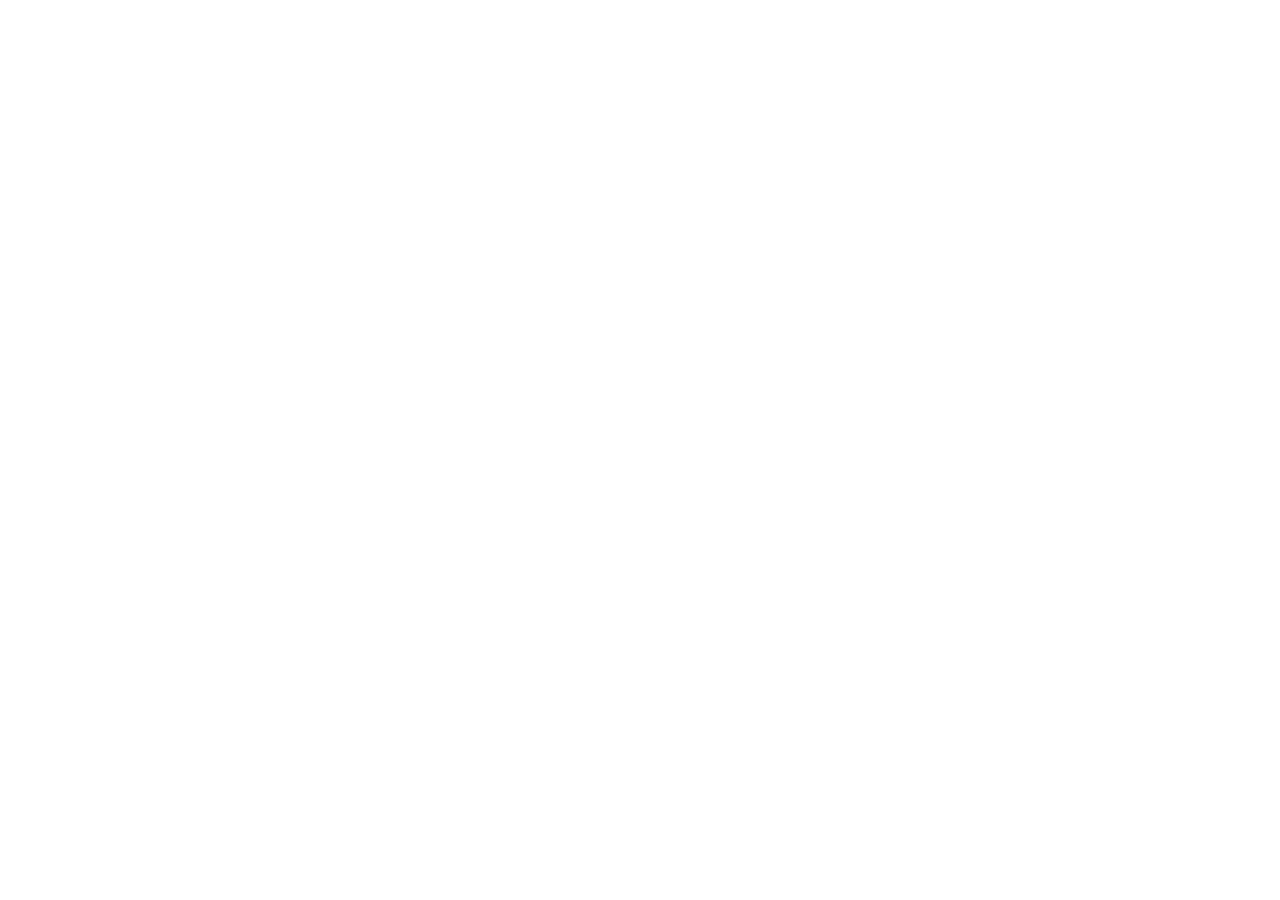
==== commit 307da9c1: "Landing Page e Sistema" ====
--- a/index.html
+++ b/index.html
@@ -1,433 +1,31 @@
-<!DOCTYPE html>
-<html lang="pt-BR" class="dark">
-<head>
-    <meta charset="UTF-8">
-    <meta name="viewport" content="width=device-width, initial-scale=1.0">
-    <title>Curtindo SC | Agência de Marketing e IA para Turismo</title>
-    <meta name="description" content="Revolucione sua pousada em SC com Inteligência Artificial e Vídeos Virais. Marketing estratégico para o setor hoteleiro.">
+<!doctype html>
+<html lang="en">
+  <head>
+    <meta charset="UTF-8" />
+    <meta name="viewport" content="width=device-width, initial-scale=1.0" />
+    <title>Curtindo SC | Plataforma de Reservas Diretas Premium</title>
+    <meta name="description" content="Pare de pagar 18% de comissão para o Airbnb. Tenha sua própria plataforma de Reservas Diretas em Santa Catarina." />
     
-    <!-- Tailwind CSS -->
-    <script src="https://cdn.tailwindcss.com"></script>
+    <!-- OpenGraph -->
+    <meta property="og:title" content="Curtindo SC | Reservas Diretas Premium" />
+    <meta property="og:description" content="Aumente seu lucro em 18% com nossa plataforma de reservas direta nativa para SC." />
+    <meta property="og:type" content="website" />
+    <meta property="og:image" content="https://images.unsplash.com/photo-1510798831971-661eb04b3739?q=80&w=1200" />
+    
+    <!-- GEO Tags -->
+    <meta name="geo.region" content="BR-SC" />
+    <meta name="geo.placename" content="Santa Catarina" />
+    <meta name="geo.position" content="-27.5954;-48.548" />
+    <meta name="ICBM" content="-27.5954, -48.548" />
     
     <!-- Fonts -->
     <link rel="preconnect" href="https://fonts.googleapis.com">
     <link rel="preconnect" href="https://fonts.gstatic.com" crossorigin>
-    <link href="https://fonts.googleapis.com/css2?family=Space+Grotesk:wght@300;400;500;600;700&display=swap" rel="stylesheet">
-    <link href="https://fonts.googleapis.com/css2?family=Material+Symbols+Rounded:opsz,wght,FILL,GRAD@24,400,0,0" rel="stylesheet" />
+    <link href="https://fonts.googleapis.com/css2?family=Inter:wght@400;700;900&display=swap" rel="stylesheet">
+  </head>
+  <body>
+    <div id="root"></div>
+    <script type="module" src="/src/main.tsx"></script>
+  </body>
+</html>
 
-    <!-- AOS Animation Library -->
-    <link href="https://unpkg.com/aos@2.3.1/dist/aos.css" rel="stylesheet">
-
-    <script>
-        tailwind.config = {
-            darkMode: 'class',
-            theme: {
-                extend: {
-                    fontFamily: {
-                        sans: ['Space Grotesk', 'sans-serif'],
-                    },
-                    colors: {
-                        brand: {
-                            cyan: '#1BAEBD', // Cor original da marca
-                            cyan_glow: '#0ff0fc',
-                            dark: '#0B0E14', // Fundo quase preto
-                            surface: '#151A23', // Cards
-                            accent: '#6366f1' // Indigo para complementar o tech
-                        }
-                    },
-                    backgroundImage: {
-                        'hero-gradient': 'linear-gradient(to bottom, rgba(11, 14, 20, 0.3), #0B0E14)',
-                        'tech-grid': "url('https://grainy-gradients.vercel.app/noise.svg')",
-                    }
-                }
-            }
-        }
-    </script>
-
-    <style>
-        /* Efeitos Customizados */
-        body {
-            background-color: #0B0E14;
-            color: #ffffff;
-            overflow-x: hidden;
-        }
-        
-        .glass-panel {
-            background: rgba(21, 26, 35, 0.7);
-            backdrop-filter: blur(12px);
-            -webkit-backdrop-filter: blur(12px);
-            border: 1px solid rgba(255, 255, 255, 0.05);
-        }
-
-        .neon-text {
-            text-shadow: 0 0 20px rgba(27, 174, 189, 0.5);
-        }
-
-        .gradient-text {
-            background: linear-gradient(135deg, #ffffff 0%, #1BAEBD 100%);
-            -webkit-background-clip: text;
-            -webkit-text-fill-color: transparent;
-        }
-
-        /* Animação do Chat IA */
-        .chat-bubble {
-            opacity: 0;
-            transform: translateY(20px);
-            animation: popIn 0.5s forwards;
-        }
-        @keyframes popIn {
-            to { opacity: 1; transform: translateY(0); }
-        }
-        .delay-1 { animation-delay: 1s; }
-        .delay-2 { animation-delay: 2s; }
-        .delay-3 { animation-delay: 3s; }
-
-        /* Grid Background animado */
-        .bg-grid-animated {
-            background-size: 40px 40px;
-            background-image: linear-gradient(to right, rgba(255, 255, 255, 0.03) 1px, transparent 1px),
-                              linear-gradient(to bottom, rgba(255, 255, 255, 0.03) 1px, transparent 1px);
-            mask-image: linear-gradient(to bottom, black 40%, transparent 100%);
-        }
-    </style>
-</head>
-<body class="antialiased selection:bg-brand-cyan selection:text-brand-dark">
-
-    <!-- NAV BAR -->
-    <nav class="fixed w-full z-50 transition-all duration-300 glass-panel border-b border-white/5">
-        <div class="max-w-7xl mx-auto px-4 sm:px-6 lg:px-8">
-            <div class="flex items-center justify-between h-20">
-                <div class="flex items-center gap-3">
-                    <div class="relative group cursor-pointer">
-                        <div class="absolute -inset-1 bg-brand-cyan rounded-full blur opacity-25 group-hover:opacity-75 transition duration-1000 group-hover:duration-200"></div>
-                        <img src="https://media.bio.site/sites/15fc0509-6c95-4782-9a79-fe69fe78ce69/fetqsktutwxDYURdXexgei.jpg" alt="Logo" class="relative h-10 w-10 rounded-full object-cover ring-2 ring-brand-cyan/50">
-                    </div>
-                    <span class="text-xl font-bold tracking-tight">CURTINDO<span class="text-brand-cyan">SC</span> <span class="text-[10px] bg-brand-surface border border-white/10 px-2 py-0.5 rounded text-gray-400 font-normal align-top ml-1">AGENCY</span></span>
-                </div>
-                
-                <div class="hidden md:flex items-center space-x-8">
-                    <a href="#solucoes" class="text-sm font-medium text-gray-300 hover:text-white transition-colors">Soluções</a>
-                    <a href="#ia-tech" class="text-sm font-medium text-gray-300 hover:text-white transition-colors flex items-center gap-1">
-                        <span class="material-symbols-rounded text-brand-cyan text-sm">smart_toy</span> Tecnologia IA
-                    </a>
-                    <a href="#portfolio" class="text-sm font-medium text-gray-300 hover:text-white transition-colors">Cases</a>
-                    <a href="#contato" class="group relative px-6 py-2 bg-brand-cyan text-brand-dark font-bold rounded-full overflow-hidden transition-all hover:shadow-[0_0_20px_rgba(27,174,189,0.4)]">
-                        <div class="absolute inset-0 w-full h-full bg-white/20 translate-x-[-100%] skew-x-[-15deg] group-hover:translate-x-[100%] transition-transform duration-500"></div>
-                        <span class="relative">Acelerar Minha Pousada</span>
-                    </a>
-                </div>
-
-                <div class="md:hidden">
-                    <button class="text-white p-2">
-                        <span class="material-symbols-rounded text-3xl">menu</span>
-                    </button>
-                </div>
-            </div>
-        </div>
-    </nav>
-
-    <!-- HERO SECTION -->
-    <section class="relative min-h-screen flex items-center pt-20 overflow-hidden">
-        <!-- Background Elements -->
-        <div class="absolute inset-0 bg-grid-animated z-0"></div>
-        <div class="absolute top-1/4 right-1/4 w-96 h-96 bg-brand-cyan/20 rounded-full blur-[128px] z-0 pointer-events-none"></div>
-        <div class="absolute bottom-0 left-0 w-full h-64 bg-gradient-to-t from-brand-dark to-transparent z-10"></div>
-
-        <div class="container mx-auto px-4 relative z-20 grid lg:grid-cols-2 gap-12 items-center">
-            
-            <!-- Texto Hero -->
-            <div class="text-left" data-aos="fade-right">
-                <div class="inline-flex items-center gap-2 px-3 py-1 rounded-full bg-brand-surface border border-brand-cyan/30 text-brand-cyan text-xs font-bold mb-6 tracking-wide">
-                    <span class="relative flex h-2 w-2">
-                      <span class="animate-ping absolute inline-flex h-full w-full rounded-full bg-brand-cyan opacity-75"></span>
-                      <span class="relative inline-flex rounded-full h-2 w-2 bg-brand-cyan"></span>
-                    </span>
-                    TECNOLOGIA PARA TURISMO
-                </div>
-                
-                <h1 class="text-5xl md:text-7xl font-bold leading-tight mb-6">
-                    Sua Pousada na Era da <br>
-                    <span class="gradient-text neon-text">Inteligência Artificial</span>
-                </h1>
-                
-                <p class="text-lg text-gray-400 mb-8 max-w-xl leading-relaxed">
-                    Deixamos de ser apenas um portal. Somos agora a agência que combina <b>estratégia viral</b> com <b>atendimento automatizado</b> para lotar sua agenda na Serra e no Litoral Catarinense.
-                </p>
-
-                <div class="flex flex-col sm:flex-row gap-4">
-                    <a href="#contato" class="px-8 py-4 bg-brand-cyan text-brand-dark font-bold rounded-lg hover:bg-brand-cyan/90 transition-all flex items-center justify-center gap-2">
-                        <span class="material-symbols-rounded">rocket_launch</span>
-                        Quero Automatizar Vendas
-                    </a>
-                    <a href="#ia-tech" class="px-8 py-4 glass-panel text-white font-medium rounded-lg hover:bg-white/5 transition-all flex items-center justify-center gap-2">
-                        <span class="material-symbols-rounded">play_circle</span>
-                        Ver a IA em Ação
-                    </a>
-                </div>
-            </div>
-
-            <!-- Visual Tech (Mockup Celular) -->
-            <div class="relative lg:h-[600px] flex items-center justify-center" data-aos="fade-left">
-                <!-- Círculo decorativo -->
-                <div class="absolute w-[500px] h-[500px] border border-brand-cyan/20 rounded-full animate-[spin_10s_linear_infinite]"></div>
-                <div class="absolute w-[400px] h-[400px] border border-white/5 rounded-full animate-[spin_15s_linear_infinite_reverse]"></div>
-                
-                <!-- Celular Mockup -->
-                <div class="relative z-10 w-[300px] bg-brand-surface border border-gray-800 rounded-[2.5rem] shadow-2xl p-4 overflow-hidden transform rotate-[-5deg] hover:rotate-0 transition-transform duration-500">
-                    <div class="absolute top-0 left-1/2 -translate-x-1/2 w-32 h-6 bg-black rounded-b-xl z-20"></div>
-                    
-                    <!-- Tela do App (Simulação) -->
-                    <div class="bg-brand-dark h-full w-full rounded-[2rem] overflow-hidden flex flex-col relative">
-                        <!-- Chat Header -->
-                        <div class="bg-brand-cyan/10 p-4 pt-10 border-b border-white/5 flex items-center gap-3">
-                            <div class="w-10 h-10 rounded-full bg-brand-cyan p-0.5">
-                                <img src="https://media.bio.site/sites/15fc0509-6c95-4782-9a79-fe69fe78ce69/fetqsktutwxDYURdXexgei.jpg" class="w-full h-full rounded-full object-cover">
-                            </div>
-                            <div>
-                                <p class="text-sm font-bold text-white">Atendente Virtual</p>
-                                <p class="text-[10px] text-brand-cyan flex items-center gap-1">● Online agora</p>
-                            </div>
-                        </div>
-                        
-                        <!-- Chat Body -->
-                        <div class="flex-1 p-4 space-y-3 font-sans text-xs">
-                            <div class="chat-bubble bg-gray-800 p-3 rounded-2xl rounded-tl-none text-gray-300 self-start max-w-[85%] delay-1">
-                                Olá! Bem-vindo à Pousada. 🌊 Como posso ajudar você hoje?
-                            </div>
-                            <div class="chat-bubble bg-brand-cyan text-brand-dark p-3 rounded-2xl rounded-tr-none self-end ml-auto max-w-[85%] font-medium delay-2">
-                                Quero saber o preço para o fim de semana.
-                            </div>
-                            <div class="chat-bubble bg-gray-800 p-3 rounded-2xl rounded-tl-none text-gray-300 self-start max-w-[85%] delay-3">
-                                Claro! Temos a Suíte Master disponível. O pacote sai por R$ 1.200 com café da manhã. Quer ver fotos? 📸
-                            </div>
-                        </div>
-
-                        <!-- Chat Input Simulado -->
-                        <div class="p-3 border-t border-white/5">
-                            <div class="h-10 bg-gray-800/50 rounded-full flex items-center px-4">
-                                <div class="w-full h-2 bg-gray-700/50 rounded-full animate-pulse"></div>
-                            </div>
-                        </div>
-                    </div>
-                </div>
-
-                <!-- Floating Cards -->
-                <div class="absolute -right-10 top-20 glass-panel p-4 rounded-xl flex items-center gap-3 animate-bounce shadow-lg shadow-brand-cyan/20">
-                    <span class="material-symbols-rounded text-green-400 bg-green-400/20 p-2 rounded-lg">check_circle</span>
-                    <div>
-                        <p class="text-xs text-gray-400">Reserva Confirmada</p>
-                        <p class="text-sm font-bold text-white">R$ 2.450,00</p>
-                    </div>
-                </div>
-            </div>
-        </div>
-    </section>
-
-    <!-- NOSSOS SERVIÇOS (TECH GRID) -->
-    <section id="solucoes" class="py-24 bg-brand-dark relative">
-        <div class="container mx-auto px-4">
-            <div class="text-center mb-16" data-aos="fade-up">
-                <h2 class="text-brand-cyan font-bold tracking-widest uppercase text-sm mb-3">Ecosistema Digital</h2>
-                <h3 class="text-3xl md:text-5xl font-bold text-white">Domine o Digital em Todas as Frentes</h3>
-            </div>
-
-            <div class="grid md:grid-cols-2 lg:grid-cols-3 gap-6">
-                <!-- Service 1 -->
-                <div class="group glass-panel p-8 rounded-2xl hover:bg-brand-surface/80 transition-all duration-300 border-l-4 border-l-transparent hover:border-l-brand-cyan relative overflow-hidden" data-aos="fade-up" data-aos-delay="100">
-                    <div class="absolute right-0 top-0 w-24 h-24 bg-brand-cyan/10 rounded-bl-full -mr-4 -mt-4 transition-transform group-hover:scale-150"></div>
-                    <span class="material-symbols-rounded text-4xl text-brand-cyan mb-6">psychology</span>
-                    <h4 class="text-xl font-bold text-white mb-3">Atendimento via I.A.</h4>
-                    <p class="text-gray-400 text-sm leading-relaxed">
-                        Implementamos assistentes virtuais que respondem no WhatsApp e Instagram 24h por dia, tiram dúvidas e fecham reservas automaticamente.
-                    </p>
-                </div>
-
-                <!-- Service 2 -->
-                <div class="group glass-panel p-8 rounded-2xl hover:bg-brand-surface/80 transition-all duration-300 border-l-4 border-l-transparent hover:border-l-brand-cyan relative overflow-hidden" data-aos="fade-up" data-aos-delay="200">
-                    <span class="material-symbols-rounded text-4xl text-brand-cyan mb-6">movie_edit</span>
-                    <h4 class="text-xl font-bold text-white mb-3">Vídeos Virais & Reels</h4>
-                    <p class="text-gray-400 text-sm leading-relaxed">
-                        Produção audiovisual com estética cinematográfica e roteiros focados em retenção. Transformamos sua pousada em tendência no TikTok e Reels.
-                    </p>
-                </div>
-
-                <!-- Service 3 -->
-                <div class="group glass-panel p-8 rounded-2xl hover:bg-brand-surface/80 transition-all duration-300 border-l-4 border-l-transparent hover:border-l-brand-cyan relative overflow-hidden" data-aos="fade-up" data-aos-delay="300">
-                    <span class="material-symbols-rounded text-4xl text-brand-cyan mb-6">ads_click</span>
-                    <h4 class="text-xl font-bold text-white mb-3">Tráfego Pago de Alta Conversão</h4>
-                    <p class="text-gray-400 text-sm leading-relaxed">
-                        Gestão de Google Ads e Meta Ads focada em ROI. Encontramos o turista que está procurando exatamente o que você oferece.
-                    </p>
-                </div>
-
-                <!-- Service 4 -->
-                <div class="group glass-panel p-8 rounded-2xl hover:bg-brand-surface/80 transition-all duration-300 border-l-4 border-l-transparent hover:border-l-brand-cyan relative overflow-hidden" data-aos="fade-up" data-aos-delay="400">
-                    <span class="material-symbols-rounded text-4xl text-brand-cyan mb-6">storefront</span>
-                    <h4 class="text-xl font-bold text-white mb-3">Google Meu Negócio</h4>
-                    <p class="text-gray-400 text-sm leading-relaxed">
-                        Otimização de SEO local para colocar sua pousada no topo do mapa. Fotos 360º, gestão de avaliações e atualizações estratégicas.
-                    </p>
-                </div>
-
-                <!-- Service 5 -->
-                <div class="group glass-panel p-8 rounded-2xl hover:bg-brand-surface/80 transition-all duration-300 border-l-4 border-l-transparent hover:border-l-brand-cyan relative overflow-hidden" data-aos="fade-up" data-aos-delay="500">
-                    <span class="material-symbols-rounded text-4xl text-brand-cyan mb-6">web</span>
-                    <h4 class="text-xl font-bold text-white mb-3">Landing Pages & Sites</h4>
-                    <p class="text-gray-400 text-sm leading-relaxed">
-                        Desenvolvimento de páginas de alta conversão (como esta), otimizadas para mobile e integradas com seu sistema de reservas.
-                    </p>
-                </div>
-
-                <!-- Service 6 -->
-                <div class="group glass-panel p-8 rounded-2xl hover:bg-brand-surface/80 transition-all duration-300 border-l-4 border-l-transparent hover:border-l-brand-cyan relative overflow-hidden" data-aos="fade-up" data-aos-delay="600">
-                    <span class="material-symbols-rounded text-4xl text-brand-cyan mb-6">insights</span>
-                    <h4 class="text-xl font-bold text-white mb-3">Consultoria Estratégica</h4>
-                    <p class="text-gray-400 text-sm leading-relaxed">
-                        Análise de mercado, precificação dinâmica e reestruturação comercial para maximizar a lucratividade da sua hospedagem.
-                    </p>
-                </div>
-            </div>
-        </div>
-    </section>
-
-    <!-- SECTION IA DEMO (DARK TECH) -->
-    <section id="ia-tech" class="py-24 relative bg-black">
-        <div class="absolute inset-0 bg-[url('https://cdn.pixabay.com/photo/2016/11/29/05/45/astronomy-1867616_1280.jpg')] bg-cover bg-center opacity-10 mix-blend-screen"></div>
-        <div class="container mx-auto px-4 relative z-10">
-            <div class="flex flex-col lg:flex-row items-center gap-16">
-                <div class="w-full lg:w-1/2 text-left" data-aos="fade-right">
-                    <h2 class="text-4xl md:text-5xl font-bold text-white mb-6">Sua Recepção Nunca Mais Dormirá</h2>
-                    <p class="text-gray-400 text-lg mb-8">
-                        Imagine um funcionário que fala todas as línguas, responde em segundos, nunca fica doente e trabalha 24 horas por dia. Nossa IA não substitui o calor humano, ela elimina a burocracia para que você foque na hospitalidade.
-                    </p>
-                    <ul class="space-y-4 mb-8">
-                        <li class="flex items-center gap-3 text-gray-300">
-                            <span class="material-symbols-rounded text-brand-cyan">check_circle</span>
-                            Respostas imediatas no WhatsApp
-                        </li>
-                        <li class="flex items-center gap-3 text-gray-300">
-                            <span class="material-symbols-rounded text-brand-cyan">check_circle</span>
-                            Envio de cardápio e infos turísticas
-                        </li>
-                        <li class="flex items-center gap-3 text-gray-300">
-                            <span class="material-symbols-rounded text-brand-cyan">check_circle</span>
-                            Filtro de leads curiosos vs compradores
-                        </li>
-                    </ul>
-                </div>
-                <div class="w-full lg:w-1/2" data-aos="fade-left">
-                    <div class="relative rounded-2xl overflow-hidden border border-brand-cyan/30 shadow-[0_0_50px_rgba(27,174,189,0.15)]">
-                        <div class="bg-brand-surface/90 backdrop-blur p-4 border-b border-white/10 flex items-center justify-between">
-                            <div class="flex items-center gap-2">
-                                <div class="w-3 h-3 rounded-full bg-red-500"></div>
-                                <div class="w-3 h-3 rounded-full bg-yellow-500"></div>
-                                <div class="w-3 h-3 rounded-full bg-green-500"></div>
-                            </div>
-                            <div class="text-xs text-gray-500">Dashboard Curtindo SC</div>
-                        </div>
-                        <div class="p-8 bg-black/80 font-mono text-sm text-green-400">
-                            <p>> Inicializando Módulo de Atendimento...</p>
-                            <p class="pl-4 text-white">> Conectando API WhatsApp... <span class="text-green-500">OK</span></p>
-                            <p class="pl-4 text-white">> Carregando base de conhecimento da Pousada... <span class="text-green-500">OK</span></p>
-                            <br>
-                            <p>> <span class="text-blue-400">Usuario_01:</span> "Tem vaga pro reveillon?"</p>
-                            <p>> <span class="text-brand-cyan">IA_Bot:</span> "Olá! Temos sim. Para o Reveillon trabalhamos com pacotes de 5 dias. Gostaria de ver as opções?"</p>
-                            <p class="animate-pulse mt-2">_</p>
-                        </div>
-                    </div>
-                </div>
-            </div>
-        </div>
-    </section>
-
-    <!-- FORMULÁRIO DE CONTATO -->
-    <section id="contato" class="py-24 bg-brand-dark border-t border-white/5">
-        <div class="container mx-auto px-4">
-            <div class="max-w-4xl mx-auto glass-panel rounded-3xl p-8 md:p-12 relative overflow-hidden">
-                <div class="absolute -top-24 -right-24 w-64 h-64 bg-brand-cyan/20 rounded-full blur-[100px]"></div>
-                
-                <div class="text-center mb-10 relative z-10">
-                    <h2 class="text-3xl font-bold text-white mb-4">Pronto para o Próximo Nível?</h2>
-                    <p class="text-gray-400">Preencha o formulário para uma análise gratuita da presença digital da sua empresa.</p>
-                </div>
-
-                <form class="space-y-6 relative z-10" id="tech-contact-form">
-                    <div class="grid md:grid-cols-2 gap-6">
-                        <div>
-                            <label class="block text-xs font-bold text-brand-cyan uppercase mb-2">Seu Nome</label>
-                            <input type="text" class="w-full bg-brand-surface border border-gray-700 rounded-lg px-4 py-3 text-white focus:border-brand-cyan focus:ring-1 focus:ring-brand-cyan outline-none transition-all" placeholder="Nome completo">
-                        </div>
-                        <div>
-                            <label class="block text-xs font-bold text-brand-cyan uppercase mb-2">Nome da Empresa</label>
-                            <input type="text" class="w-full bg-brand-surface border border-gray-700 rounded-lg px-4 py-3 text-white focus:border-brand-cyan focus:ring-1 focus:ring-brand-cyan outline-none transition-all" placeholder="Pousada / Hotel">
-                        </div>
-                    </div>
-                    <div class="grid md:grid-cols-2 gap-6">
-                         <div>
-                            <label class="block text-xs font-bold text-brand-cyan uppercase mb-2">WhatsApp</label>
-                            <input type="tel" class="w-full bg-brand-surface border border-gray-700 rounded-lg px-4 py-3 text-white focus:border-brand-cyan focus:ring-1 focus:ring-brand-cyan outline-none transition-all" placeholder="(00) 00000-0000">
-                        </div>
-                        <div>
-                            <label class="block text-xs font-bold text-brand-cyan uppercase mb-2">Site Atual (Opcional)</label>
-                            <input type="url" class="w-full bg-brand-surface border border-gray-700 rounded-lg px-4 py-3 text-white focus:border-brand-cyan focus:ring-1 focus:ring-brand-cyan outline-none transition-all" placeholder="www.suapousada.com.br">
-                        </div>
-                    </div>
-                    <div>
-                        <label class="block text-xs font-bold text-brand-cyan uppercase mb-2">Maior Desafio Hoje</label>
-                        <select class="w-full bg-brand-surface border border-gray-700 rounded-lg px-4 py-3 text-white focus:border-brand-cyan focus:ring-1 focus:ring-brand-cyan outline-none transition-all">
-                            <option>Aumentar Reservas Diretas</option>
-                            <option>Melhorar Redes Sociais</option>
-                            <option>Automatizar Atendimento</option>
-                            <option>Criar Site Novo</option>
-                        </select>
-                    </div>
-                    
-                    <button type="submit" class="w-full py-4 bg-gradient-to-r from-brand-cyan to-blue-600 text-white font-bold rounded-lg hover:shadow-[0_0_30px_rgba(27,174,189,0.5)] transition-all transform hover:-translate-y-1">
-                        SOLICITAR CONSULTORIA GRÁTIS
-                    </button>
-                </form>
-            </div>
-        </div>
-    </section>
-
-    <!-- FOOTER -->
-    <footer class="bg-black py-12 border-t border-white/10 text-gray-400 text-sm">
-        <div class="container mx-auto px-4 flex flex-col md:flex-row justify-between items-center gap-6">
-            <div class="flex items-center gap-2">
-                <img src="https://media.bio.site/sites/15fc0509-6c95-4782-9a79-fe69fe78ce69/fetqsktutwxDYURdXexgei.jpg" alt="Logo" class="h-8 w-8 rounded-full grayscale hover:grayscale-0 transition-all">
-                <span class="font-bold text-white">Agência Curtindo SC</span>
-            </div>
-            <div class="flex gap-6">
-                <a href="#" class="hover:text-brand-cyan transition-colors">Instagram</a>
-                <a href="#" class="hover:text-brand-cyan transition-colors">LinkedIn</a>
-                <a href="#" class="hover:text-brand-cyan transition-colors">WhatsApp</a>
-            </div>
-            <div>
-                © 2024 Curtindo SC Tecnologia Ltda.
-            </div>
-        </div>
-    </footer>
-
-    <!-- AOS Script -->
-    <script src="https://unpkg.com/aos@2.3.1/dist/aos.js"></script>
-    <script>
-        AOS.init({
-            duration: 800,
-            once: true,
-        });
-
-        // Form Handler
-        document.getElementById('tech-contact-form').addEventListener('submit', function(e) {
-            e.preventDefault();
-            const inputs = this.querySelectorAll('input, select');
-            const name = inputs[0].value;
-            const company = inputs[1].value;
-            const phone = inputs[2].value;
-            const challenge = inputs[4].value;
-
-            const msg = `*🚀 NOVA LEAD TECH*\n\n*Nome:* ${name}\n*Empresa:* ${company}\n*Contato:* ${phone}\n*Interesse:* ${challenge}`;
-            window.open(`https://api.whatsapp.com/send?phone=5548999998888&text=${encodeURIComponent(msg)}`, '_blank');
-        });
-    </script>
-</body>
-</html>
